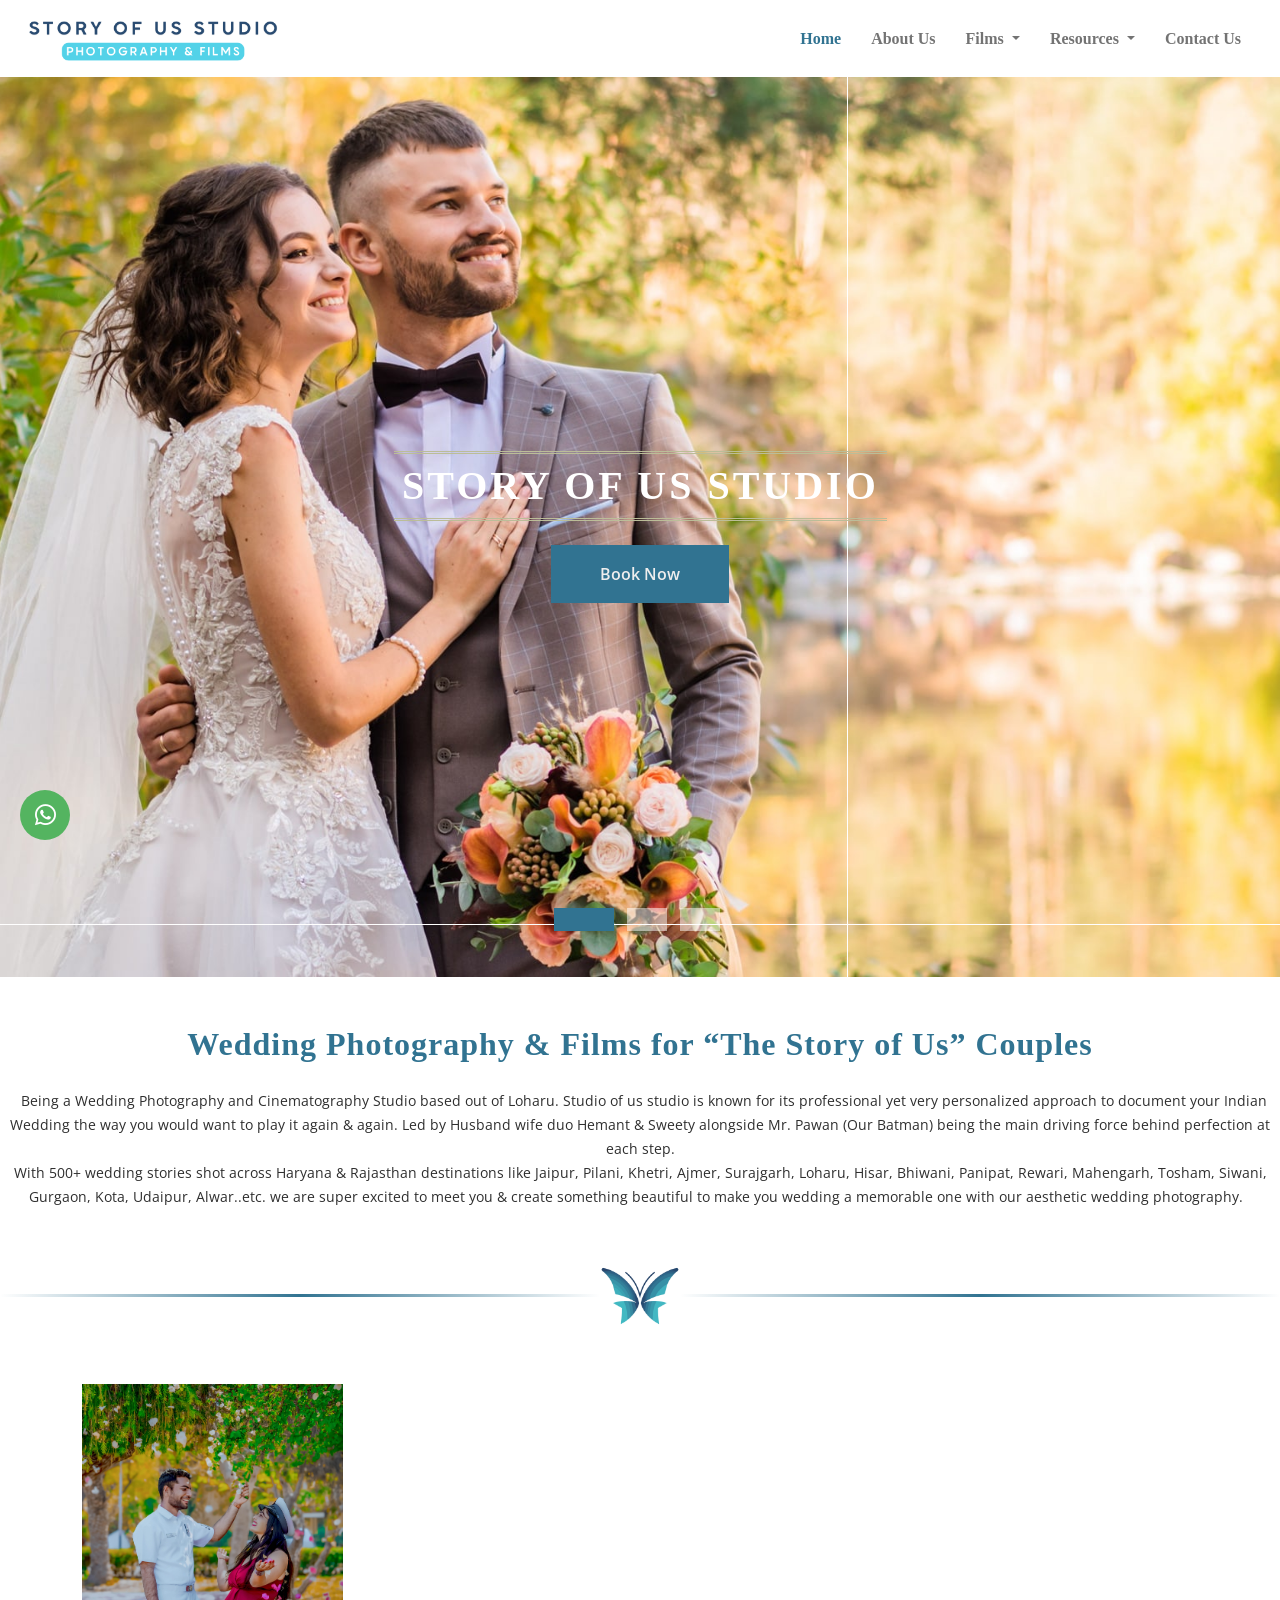
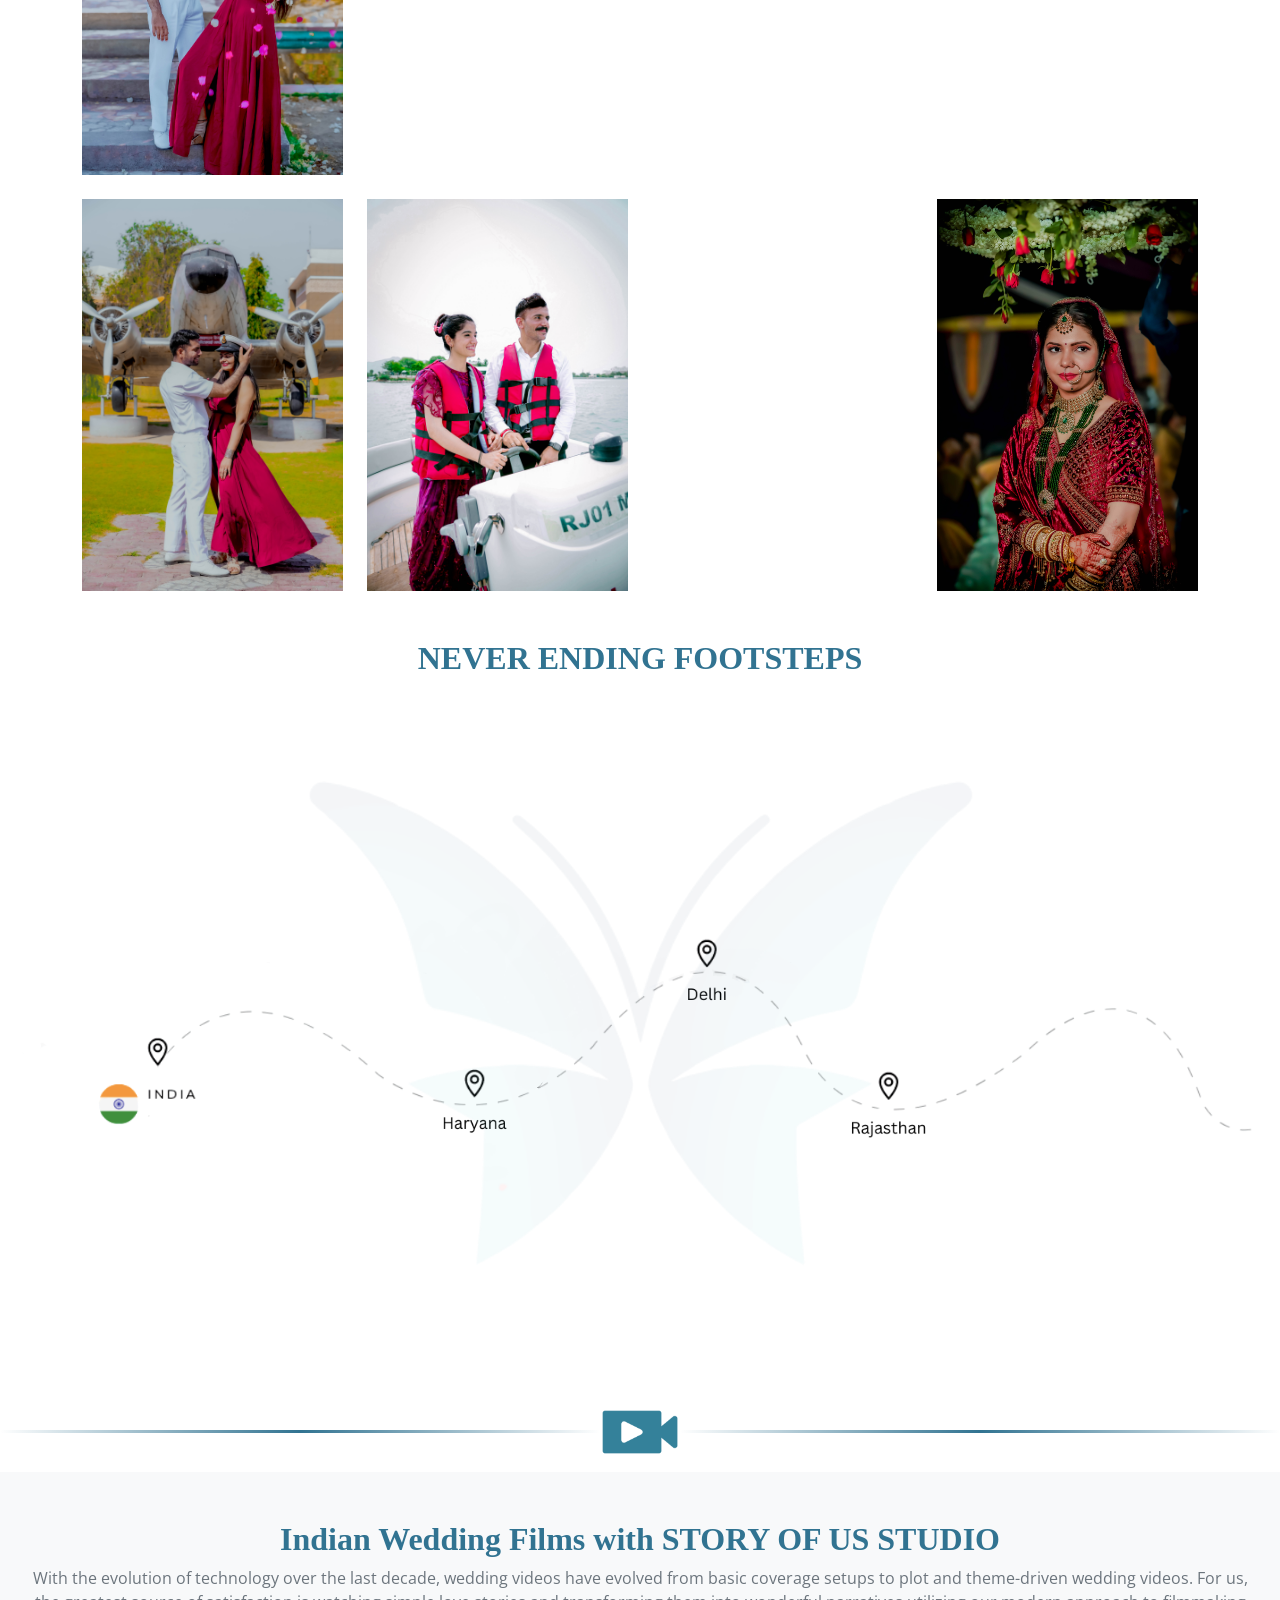
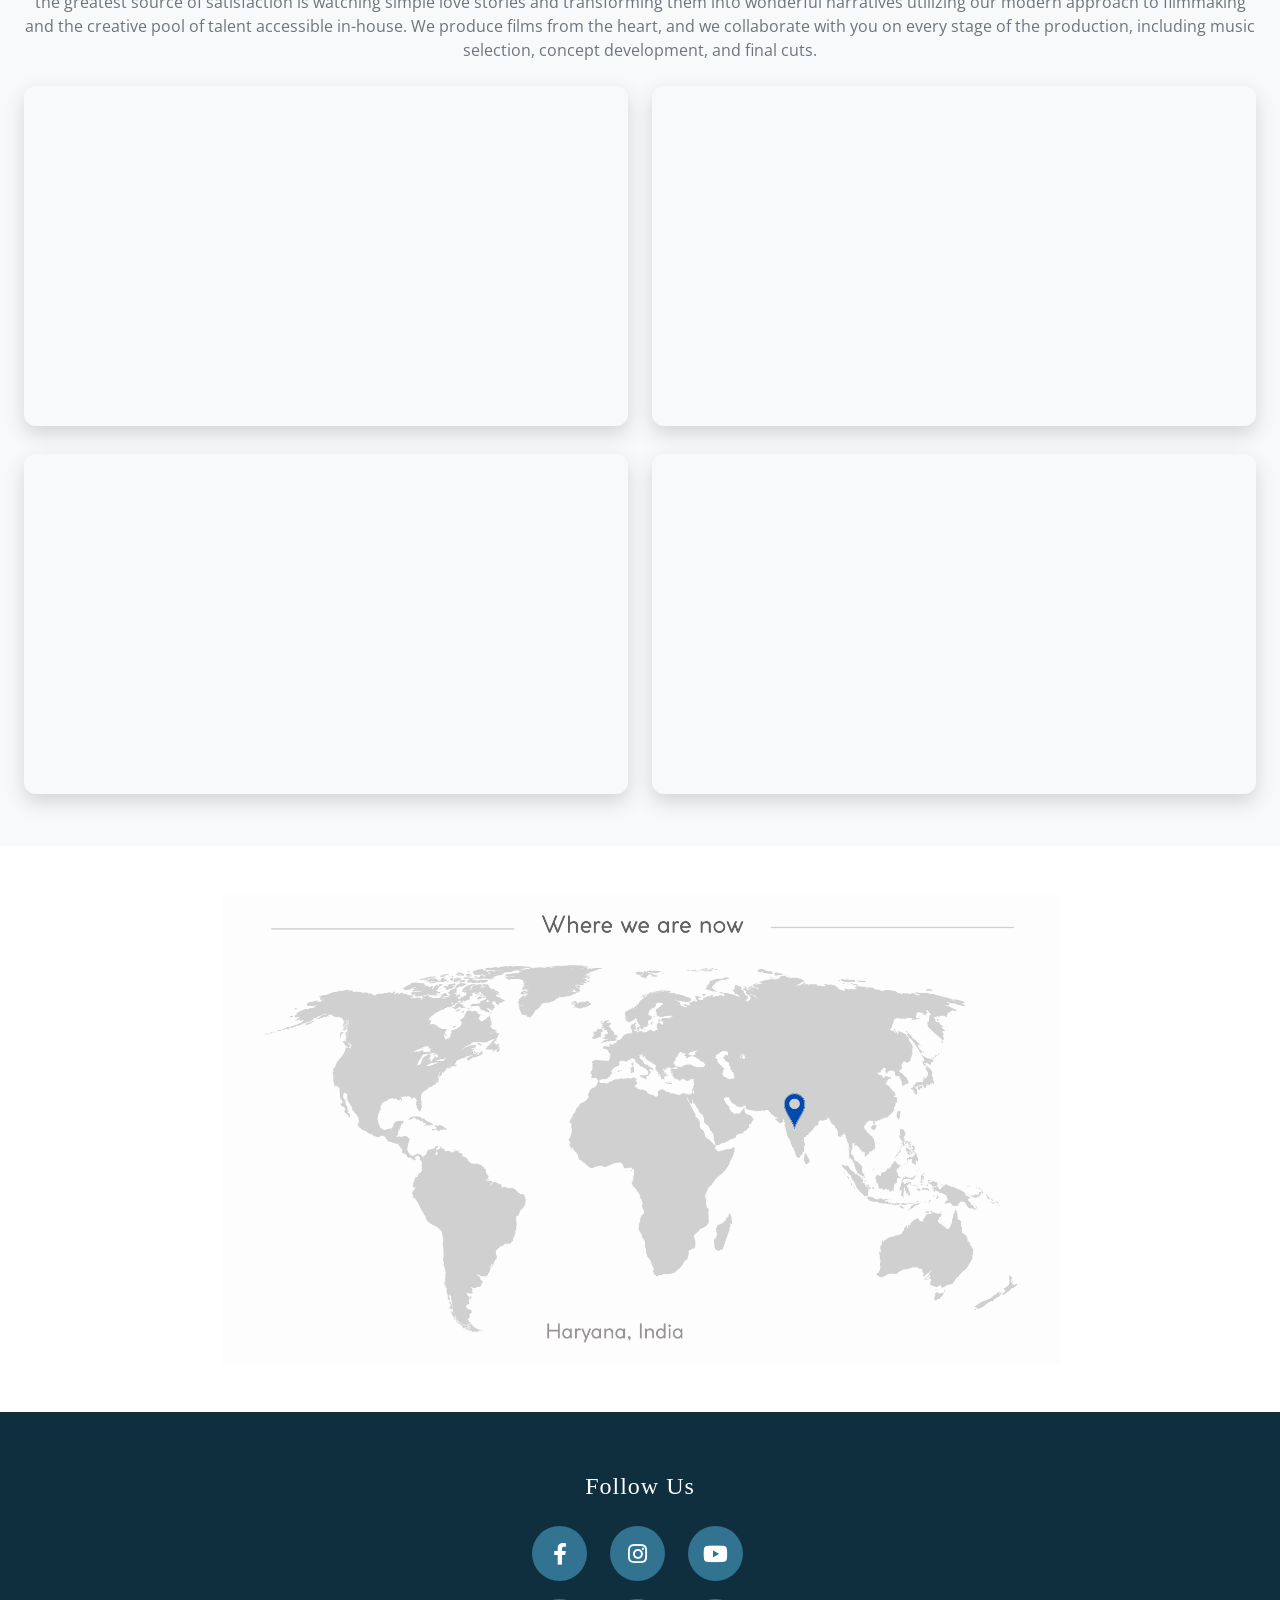
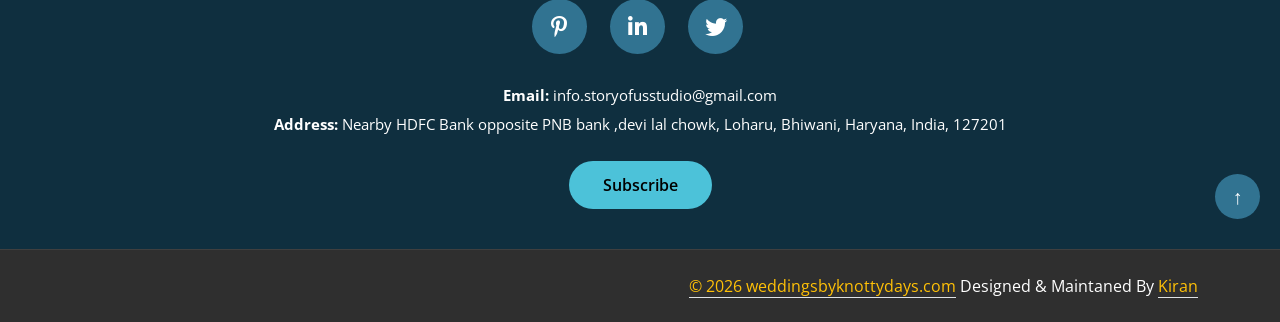
==== index.html @ fe20dcec "commit5" ====
<!DOCTYPE html>
<html lang="en">

    <head>
        <meta charset="utf-8">
        <title>Story of us studio</title>
        <meta content="width=device-width, initial-scale=1.0" name="viewport">
        <meta content="" name="keywords">
        <meta content="" name="description">

        <!-- Google Web Fonts -->
        <link rel="preconnect" href="https://fonts.googleapis.com">
        <link rel="preconnect" href="https://fonts.gstatic.com" crossorigin>
        <link href="https://fonts.googleapis.com/css2?family=Great+Vibes&family=Open+Sans:wght@400;500;600&family=Petit+Formal+Script&display=swap" rel="stylesheet"> 

        <!-- Icon Font Stylesheet -->
        <link rel="stylesheet" href="https://use.fontawesome.com/releases/v5.15.4/css/all.css"/>
        <link href="https://cdn.jsdelivr.net/npm/bootstrap-icons@1.4.1/font/bootstrap-icons.css" rel="stylesheet">

        <!-- Libraries Stylesheet -->
        <link href="lib/animate/animate.min.css" rel="stylesheet">
        <link href="lib/lightbox/css/lightbox.min.css" rel="stylesheet">


        <!-- Customized Bootstrap Stylesheet -->
        <link href="css/bootstrap.min.css" rel="stylesheet">

        <!-- Template Stylesheet -->
        <link href="css/style.css" rel="stylesheet">
                <link href="css/footstyle.css" rel="stylesheet">

        <style>
            .navbar-logo {
    max-height: 90px;      /* Desktop size */
    width: auto;
}
.about-divider {
    display: flex;
    align-items: center;
    justify-content: center;
    /* margin: 40px 0; */
    width: 100%;
    /* gap: 15px; */
}

/* Center Logo */
.divider-logo {
    width: 80px;
    max-width: 25vw;
    height: auto;
}

/* Common Line Style */
.about-divider .line {
    flex: 1;
    height: 3px;
    background: linear-gradient(
        to right,
        rgba(49, 115, 145, 0) 0%,
        rgba(49, 115, 145, 1) 50%,
        rgba(49, 115, 145, 0) 100%
    );
}

/* Reverse gradient for right side */
.about-divider .right {
    background: linear-gradient(
        to left,
        rgba(49, 115, 145, 0) 0%,
        rgba(49, 115, 145, 1) 50%,
        rgba(49, 115, 145, 0) 100%
    );
}

/* Responsive */
@media (max-width: 768px) {
    .divider-logo {
        width: 60px;
    }
}

/* Tablet */
@media (max-width: 991px) {
    .navbar-logo {
        max-height: 70px;
    }
}

/* Mobile */
@media (max-width: 576px) {
    .navbar-logo {
        max-height: 60px;
    }
}

             .package-card {
    border-radius: 15px;
    box-shadow: 0 8px 20px rgba(48, 47, 47, 0.08);
  }
  .package-title {
    font-weight: 700;
    letter-spacing: 1px;
  }
  .price {
    font-size: 26px;
    font-weight: 700;
    color: #317391;
  }
  .darkt{
    color: rgb(70, 69, 69);
  }
.youtube-section {
    background: #f8f9fa;
}

.video-box {
    border-radius: 12px;
    overflow: hidden;
    box-shadow: 0 8px 20px rgba(0,0,0,0.15);
}

            #fixedWhatsAppIcon {
  display: block;
  position: fixed;
  left: 20px;
  bottom: 60px;
  width: 50px;
  height: 50px;
  background-color: #54b460;
  text-align: center;
  line-height: 50px;
  color: #fff;
  border-radius: 50%;
  font-size: 24px;
  z-index: 9999;
}
#fixedWhatsAppIcon:hover {
  background-color: #339933;
}
        </style>
    </head>

    
    
  <!-- Navbar start -->
       <div class="container-fluid sticky-top px-0">
    <nav class="navbar navbar-light navbar-expand-xl px-4" id="navBar">

        <!-- LOGO : LEFT -->
        <a href="index.html" class="navbar-brand">
            <img src="img/logo4.png" alt="Logo" class="img-fluid" style="max-width:260px;">
        </a>

        <!-- TOGGLER -->
        <button class="navbar-toggler py-2 px-3" type="button" data-bs-toggle="collapse"
            data-bs-target="#navbarCollapse">
            <span class="fa fa-bars"></span>
        </button>

        <!-- MENU : RIGHT -->
        <div class="collapse navbar-collapse justify-content-end" id="navbarCollapse">
    <div class="navbar-nav">

        <a href="/index.html" class="nav-item nav-link active">Home</a>
        <a href="/aboutus.html" class="nav-item nav-link" target="_blank">About Us</a>

        <!-- Films Dropdown -->
        <div class="nav-item dropdown">
            <a href="" class="nav-link dropdown-toggle" data-bs-toggle="dropdown">
                Films
            </a>
            <div class="dropdown-menu m-0">
                <a href="/prewed.html" class="dropdown-item">Pre Wedding</a>
                <a href="/wed.html" class="dropdown-item">Wedding</a>
            </div>
        </div>

        <!-- Resources Dropdown -->
        <div class="nav-item dropdown">
            <a href="#" class="nav-link dropdown-toggle" data-bs-toggle="dropdown">
                Resources
            </a>
            <div class="dropdown-menu m-0">
                <a href="/wedfaq.html" class="dropdown-item">FAQ</a>
                <a href="/wedpackage.html" class="dropdown-item">Packages</a>
            </div>
        </div>

        <a href="/wedcontact.html" class="nav-item nav-link">Contact Us</a>

    </div>
</div>


    </nav>
</div>
        <!-- Navbar End -->

        <!-- Carousel Start -->
        <div class="container-fluid carousel-header px-0">
            <div id="carouselId" class="carousel slide" data-bs-ride="carousel">
                <ol class="carousel-indicators">
                    <li data-bs-target="#carouselId" data-bs-slide-to="0" class="active"></li>
                    <li data-bs-target="#carouselId" data-bs-slide-to="1"></li>
                    <li data-bs-target="#carouselId" data-bs-slide-to="2"></li>
                </ol>
                <div class="carousel-inner" role="listbox">
                    <div class="carousel-item active">
                        <img src="img/carousel-1.jpg" class="img-fluid" alt="Image">
                        <div class="carousel-caption">
                            <div class="p-3 mx-auto animated zoomIn" style="max-width: 900px;">
                                <div class="d-inline-block border-end-0 border-start-0 border-secondary p-2 mb-4" style="border-style: double;">
                                    <h1 class="text-white fw-bold mb-0" style="letter-spacing: 3px;">STORY OF US STUDIO</h1>
                                </div>
                             
                                <div class="d-flex align-items-center justify-content-center">
                                <a class="btn flybtn btn-info-outline-0 py-3 px-5" href="https://api.whatsapp.com/send?phone=919817911104&text=Hello!%20Got%20your%20reference%20from%20Website..." target="_blank">Book Now</a>
                                </div>
                            </div>
                        </div>
                    </div>
                    <div class="carousel-item">
                        <img src="img/carousel-2.jpg" class="img-fluid" alt="Image">
                         <div class="carousel-caption">
                            <div class="p-3 mx-auto animated zoomIn" style="max-width: 900px;">
                                <div class="d-inline-block border-end-0 border-start-0 border-secondary p-2 mb-4" style="border-style: double;">
                                    <h1 class="text-dark fw-bold mb-0" style="letter-spacing: 3px;">STORY OF US STUDIO</h1>
                                </div>
                             
                                <div class="d-flex align-items-center justify-content-center">
                                <a class="btn flybtn btn-info-outline-0 py-3 px-5" href="https://api.whatsapp.com/send?phone=919817911104&text=Hello!%20Got%20your%20reference%20from%20Website..." target="_blank">Book Now</a>
                                </div>
                            </div>
                        </div>
                    </div>
                    <div class="carousel-item">
                        <img src="img/carousel-3.png" class="img-fluid bg-secondary" alt="Image">
                         <div class="carousel-caption">
                            <div class="p-3 mx-auto animated zoomIn" style="max-width: 900px;">
                                <div class="d-inline-block border-end-0 border-start-0 border-secondary p-2 mb-4" style="border-style: double;">
                                    <h1 class="text-white fw-bold mb-0" style="letter-spacing: 3px;">STORY OF US STUDIO</h1>
                                </div>
                             
                                <div class="d-flex align-items-center justify-content-center">
                                <a class="btn flybtn btn-info-outline-0 py-3 px-5" href="https://api.whatsapp.com/send?phone=919817911104&text=Hello!%20Got%20your%20reference%20from%20Website..." target="_blank">Book Now</a>
                                </div>
                            </div>
                        </div>
                    </div>
                </div>
                <button class="carousel-control-prev flybtn" type="button" data-bs-target="#carouselId" data-bs-slide="prev">
                    <span class="carousel-control-prev-icon" aria-hidden="true"></span>
                    <span class="visually-hidden flybtn">Previous</span>
                </button>
                <button class="carousel-control-next flybtn" type="button" data-bs-target="#carouselId" data-bs-slide="next">
                    <span class="carousel-control-next-icon" aria-hidden="true"></span>
                    <span class="visually-hidden flybtn">Next</span>
                </button>
            </div>
        </div>
        <!-- Carousel End -->

        <!-- Hello! Start -->
        <!-- <div class="container-fluid position-relative py-5" id="weddingAbout">
            <div class="position-absolute" style="top: -35px; right: 0;">
                <img src="img/tamp-bg-1.png" class="img-fluid" alt="">
            </div>
            <div class="position-absolute" style="top: -10px; left: 0; transform: rotate(150deg);">
                <img src="img/tamp-bg-1.png" class="img-fluid" alt="">
            </div>
            <div class="container position-relative py-5">
                <div class="mx-auto text-center mb-5 wow fadeInUp" data-wow-delay="0.1s" style="max-width: 800;">
                    <h1 class="text-primary display-1">Hello!</h1>
                    <h4 class="text-dark mb-0">We invite you to celebrate our wedding</h4>
                </div>
                <div class="row">
                    <div class="col-lg-12">
                        <div class="row g-4 align-items-center">
                            <div class="col-lg-5 wow fadeInUp" data-wow-delay="0.3s">
                                <div class="d-flex">
                                    <div class="text-end my-auto pe-4">
                                        <h3 class="text-primary mb-3">Evelyn</h3>
                                        <p class="text-dark mb-0" style="line-height: 30px;">Lorem Ipsum is simply dummy text of the printing and typesetting industry. Lorem Ipsum has been the industry's standard dummy
                                        </p>
                                    </div>
                                    <img src="img/bride.jpg" class="img-fluid img-border" alt="">
                                </div>
                            </div>
                            <div class="col-lg-2 wow fadeIn" data-wow-delay="0.5s">
                                <div class="d-flex align-items-center justify-content-center">
                                    <i class="fa fa-heart fa-5x text-primary"></i>
                               </div>
                            </div>
                            <div class="col-lg-5 wow fadeInUp" data-wow-delay="0.3s">
                                <div class="d-flex">
                                    <img src="img/Groom.jpg" class="img-fluid img-border" alt="">
                                    <div class="my-auto ps-4">
                                        <h3 class="text-primary mb-3">Anthony</h3>
                                        <p class="text-dark mb-0" style="line-height: 30px;">Lorem Ipsum is simply dummy text of the printing and typesetting industry. Lorem Ipsum has been the industry's standard dummy
                                        </p>
                                    </div>
                                </div>
                            </div>
                        </div>
                    </div>
                </div>
            </div>
        </div> -->
        <!-- Hello! End -->

        <!-- about us start -->
          <div class="mx-auto text-center mb-5 wow fadeInUp pt-5" data-wow-delay="0.1s" style="max-width: 800;" id="weddingAbout">
                    <h2 class="text-center mb-4 package-title fly">Wedding Photography & Films for “The Story of Us” Couples</h2>
                    <small class="text-dark mb-0 p-5 px-2">
                        Being a Wedding Photography and Cinematography Studio based out of Loharu. Studio of us studio is known for its professional yet very personalized approach to document your Indian Wedding the way you would want to play it again & again. Led by Husband wife duo 
                        Hemant & Sweety alongside Mr. Pawan (Our Batman) being the main driving force behind perfection at each step. <br>
                        With 500+ wedding stories shot across Haryana & Rajasthan destinations like Jaipur, Pilani, Khetri, Ajmer, Surajgarh, Loharu, Hisar, Bhiwani, Panipat, Rewari, Mahengarh, Tosham, Siwani, Gurgaon, Kota, Udaipur, Alwar..etc. we are super excited to meet you & create something beautiful to make you wedding a memorable one with our aesthetic wedding photography.
                    </small>
                </div>
                
                <!-- about us start end -->

                <!-- Divider Butterfly Section -->
<div class="about-divider">
    <span class="line left"></span>

    <img src="img/fly.png" alt="Story of Us Divider Logo" class="divider-logo">

    <span class="line right"></span>
</div>
                <!-- End Divider Butterfly Section -->


        <!-- Story Start -->
        <!-- <div class="container-fluid story position-relative py-5" id="weddingStory">
            <div class="position-absolute" style="top: -35px; right: 0;">
                <img src="img/tamp-bg-1.png" class="img-fluid" alt="">
            </div>
            <div class="position-absolute" style="top: -15px; left: 0; transform: rotate(150deg);">
                <img src="img/tamp-bg-1.png" class="img-fluid" alt="">
            </div>
            <div class="container position-relative py-5">
                <div class="text-center mb-5 wow fadeInUp" data-wow-delay="0.1s">
                    <h5 class="text-uppercase text-primary fw-bold mb-4">Story</h5>
                    <h1 class="display-4">Our Love Story</h1>
                </div>
                <div class="story-timeline">
                    <div class="row wow fadeInUp" data-wow-delay="0.2s">
                        <div class="col-md-6 text-end border-0 border-top border-end border-secondary p-4">
                            <div class="d-inline-flex align-items-center h-100">
                                <img src="img/story-1.jpg" class="img-fluid w-100 img-border" alt="">
                            </div>
                        </div>
                        <div class="col-md-6 border-start border-top border-secondary p-4 pe-0">
                            <div class="h-100 d-flex flex-column justify-content-center bg-secondary p-4">
                                <h4 class="mb-2 text-dark">First Meet</h4>
                                <p class="text-uppercase text-primary mb-2" style="letter-spacing: 3px;">01 Jan 2050</p>
                                <p class="m-0 fs-5">Lorem elitr magna stet rebum dolores sed. Est stet labore est lorem lorem at amet sea, eos tempor rebum, labore amet ipsum sea lorem, stet rebum eirmod amet. Kasd clita kasd stet amet est dolor elitr.</p>
                            </div>
                        </div>
                    </div>
                    <div class="row flex-column-reverse flex-md-row wow fadeInUp" data-wow-delay="0.3s">
                        <div class="col-md-6 text-end border-end border-top border-secondary p-4 ps-0">
                            <div class="h-100 d-flex flex-column justify-content-center bg-secondary p-4">
                                <h4 class="text-dark mb-2">First Date</h4>
                                <p class="text-uppercase text-primary mb-2" style="letter-spacing: 3px;">01 Jan 2050</p>
                                <p class="m-0 fs-5">Lorem elitr magna stet rebum dolores sed. Est stet labore est lorem lorem at amet sea, eos tempor rebum, labore amet ipsum sea lorem, stet rebum eirmod amet. Kasd clita kasd stet amet est dolor elitr.</p>
                            </div>
                        </div>
                        <div class="col-md-6 border-start border-top border-secondary p-4">
                            <div class="d-inline-flex align-items-center h-100">
                                <img src="img/story-2.jpg" class="img-fluid w-100 img-border" alt="">
                            </div>
                        </div>
                    </div>
                    <div class="row wow fadeInUp" data-wow-delay="0.4s">
                        <div class="col-md-6 text-end border-end border-top border-secondary p-4 ps-0">
                            <div class="d-inline-flex align-items-center h-100">
                                <img src="img/story-3.jpg" class="img-fluid w-100 img-border" alt="">
                            </div>
                        </div>
                        <div class="col-md-6 border-start border-top border-secondary p-4 pe-0">
                            <div class="h-100 d-flex flex-column justify-content-center bg-secondary p-4">
                                <h4 class="text-dark mb-2">Proposal</h4>
                                <p class="text-uppercase text-primary mb-2" style="letter-spacing: 3px;">01 Jan 2050</p>
                                <p class="m-0 fs-5">Lorem elitr magna stet rebum dolores sed. Est stet labore est lorem lorem at amet sea, eos tempor rebum, labore amet ipsum sea lorem, stet rebum eirmod amet. Kasd clita kasd stet amet est dolor elitr.</p>
                            </div>
                        </div>
                    </div>
                    <div class="row flex-column-reverse flex-md-row wow fadeInUp" data-wow-delay="0.5s">
                        <div class="col-md-6 text-end border border-start-0 border-secondary p-4 ps-0">
                            <div class="h-100 d-flex flex-column justify-content-center bg-secondary p-4">
                                <h4 class="text-dark mb-2">Enagagement</h4>
                                <p class="text-uppercase text-primary mb-2" style="letter-spacing: 3px;">01 Jan 2050</p>
                                <p class="m-0 fs-5">Lorem elitr magna stet rebum dolores sed. Est stet labore est lorem lorem at amet sea, eos tempor rebum, labore amet ipsum sea lorem, stet rebum eirmod amet. Kasd clita kasd stet amet est dolor elitr.</p>
                            </div>
                        </div>
                        <div class="col-md-6 border border-end-0 border-secondary p-4">
                            <div class="d-inline-flex align-items-center h-100">
                                <img src="img/story-4.jpg" class="img-fluid w-100 img-border" alt="">
                            </div>
                        </div>
                    </div>
                </div>
            </div>
        </div> -->
        <!-- Story End -->


        <!--- Wedding Date -->
        <!-- <div class="container-fluid wedding-date-bg position-relative py-5">
            <div class="position-absolute" style="top: -100px; right: 0;">
                <img src="img/tamp-bg-1.png" class="img-fluid" alt="">
            </div>
            <div class="position-absolute" style="top: -80px; left: 0; transform: rotate(150deg);">
                <img src="img/tamp-bg-1.png" class="img-fluid" alt="">
            </div>
            <div class="container py-5 wow zoomIn" data-wow-delay="0.1s">
                <div class="wedding-date text-center bg-light p-5" style="border-style: double !important; border: 15px solid rgba(253, 93, 93, 0.5);">
                    <div class="wedding-date-content">
                        <div class="d-inline-block border-end-0 border-start-0 border-secondary p-2 mb-4" style="border-style: double;">
                            <h4 class="text-dark text-uppercase fw-bold mb-0" style="letter-spacing: 3px;">June 28, 2024</h4>
                        </div>
                        <h1 class="display-4">We Are Getting Married</h1>
                        <p class="text-dark fs-5">Niloy Hotel New York , 123 West 23th Street, NY</p>
                        <div class="d-flex align-items-center justify-content-center mb-5">
                            <div class="text-dark fs-2 me-4">
                                <div>00</div>
                                <span>Days</span>
                            </div>
                            <div class="text-dark fs-2 me-4">
                                <div>00</div>
                                <span>Hours</span>
                            </div>
                            <div class="text-dark fs-2 me-4">
                                <div>00</div>
                                <span>Mins</span>
                            </div>
                            <div class="text-dark fs-2 me-0">
                                <div>00</div>
                                <span>Secs</span>
                            </div>
                        </div>
                        <a class="btn btn-primary btn-primary-outline-0 py-3 px-5" href="#">Book Your Attendance</a>
                    </div>
                    <div class="position-absolute" style="top: 15%; right: -30px; transform: rotate(320deg); opacity: 0.5; z-index: 1;">
                        <img src="img/attendance-bg.png" class="img-fluid" alt="">
                    </div>
                    <div class="position-absolute" style="top: 15%; left: -10px; transform: rotate(-320deg); opacity: 0.5; z-index: 1;">
                        <img src="img/attendance-bg.png" class="img-fluid" alt="">
                    </div>
                </div>
            </div>
        </div> -->
        <!-- Wedding Date -->


        <!-- Gallery Start -->
        <div class="container-fluid gallery position-relative py-5" id="wgallery">
            <!-- <div class="position-absolute" style="top: -95px; right: 0;">
                <img src="img/tamp-bg-1.png" class="img-fluid" alt="">
            </div> -->
            <!-- <div class="position-absolute" style="top: -80px; left: 0; transform: rotate(150deg);">
                <img src="img/tamp-bg-1.png" class="img-fluid" alt="">
            </div> -->
            
            <div class="container position-relative">
              
                <div class="row g-4">
                    <div class="col-md-6 col-lg-4 col-xl-3 wow fadeInUp" data-wow-delay="0.2s">
                        <div class="gallery-item">
                            <div class="gallery-img">
                                <img class="img-fluid w-100" src="img/g1.jpg" alt="">
                                <div class="hover-style"></div>
                                <div class="search-icon">
                                    <a href="img/gallery-1.jpg" data-lightbox="Gallery-1" class="my-auto"><i class="fas fa-plus flybtn btn-primary-outline-0 p-3"></i></a>
                                </div>
                            </div>
                            <!-- <div class="gallery-overlay bg-light border-secondary border-top-0 p-4" style="border-style: double;">
                                <h5>Wedding in the Jaipur</h5>
                                <p class="text-dark mb-0">Jan 28, 2024</p>
                            </div> -->
                        </div>
                    </div>
                    <div class="col-md-6 col-lg-4 col-xl-3 wow fadeInUp" data-wow-delay="0.4s">
                        <div class="gallery-item">
                            <div class="gallery-img">
                                <img class="img-fluid w-100" src="img/g2.jpg" alt="">
                                <div class="hover-style"></div>
                                <div class="search-icon">
                                    <a href="img/gallery-2.jpg" data-lightbox="Gallery-2" class="my-auto"><i class="fas fa-plus flybtn btn-primary-outline-0 p-3"></i></a>
                                </div>
                            </div>
                           
                        </div>
                    </div>
                    <div class="col-md-6 col-lg-4 col-xl-3 wow fadeInUp" data-wow-delay="0.6s">
                        <div class="gallery-item">
                            <div class="gallery-img">
                                <img class="img-fluid w-100" src="img/g11.jpg" alt="">
                                <div class="hover-style"></div>
                                <div class="search-icon">
                                    <a href="img/gallery-3.jpg" data-lightbox="Gallery-3" class="my-auto"><i class="fas fa-plus flybtn btn-primary-outline-0 p-3"></i></a>
                                </div>
                            </div>
                         
                        </div>
                    </div>
                    <div class="col-md-6 col-lg-4 col-xl-3 wow fadeInUp" data-wow-delay="0.8s">
                        <div class="gallery-item">
                            <div class="gallery-img">
                                <img class="img-fluid w-100" src="img/g4.jpg" alt="">
                                <div class="hover-style"></div>
                                <div class="search-icon">
                                    <a href="img/gallery-4.jpg" data-lightbox="Gallery-4" class="my-auto"><i class="fas fa-plus flybtn btn-primary-outline-0 p-3"></i></a>
                                </div>
                            </div>
                          
                        </div>
                    </div>
                    <div class="col-md-6 col-lg-4 col-xl-3 wow fadeInUp" data-wow-delay="0.2s">
                        <div class="gallery-item">
                            <div class="gallery-img">
                                <img class="img-fluid w-100" src="img/g5.jpg" alt="">
                                <div class="hover-style"></div>
                                <div class="search-icon">
                                    <a href="img/gallery-5.jpg" data-lightbox="Gallery-5" class="my-auto"><i class="fas fa-plus flybtn btn-primary-outline-0 p-3"></i></a>
                                </div>
                            </div>
                           
                        </div>
                    </div>
                    <div class="col-md-6 col-lg-4 col-xl-3 wow fadeInUp" data-wow-delay="0.4s">
                        <div class="gallery-item">
                            <div class="gallery-img">
                                <img class="img-fluid w-100" src="img/g6.jpg" alt="">
                                <div class="hover-style"></div>
                                <div class="search-icon">
                                    <a href="img/gallery-6.jpg" data-lightbox="Gallery-6" class="my-auto"><i class="fas fa-plus flybtn btn-primary-outline-0 p-3"></i></a>
                                </div>
                            </div>
                         
                        </div>
                    </div>
                    <div class="col-md-6 col-lg-4 col-xl-3 wow fadeInUp" data-wow-delay="0.6s">
                        <div class="gallery-item">
                            <div class="gallery-img">
                                <img class="img-fluid w-100" src="img/g9.jpg" alt="">
                                <div class="hover-style"></div>
                                <div class="search-icon">
                                    <a href="img/gallery-7.jpg" data-lightbox="Gallery-7" class="my-auto"><i class="fas fa-plus flybtn btn-primary-outline-0 p-3"></i></a>
                                </div>
                            </div>
                           
                        </div>
                    </div>
                    <div class="col-md-6 col-lg-4 col-xl-3 wow fadeInUp" data-wow-delay="0.8s">
                        <div class="gallery-item">
                            <div class="gallery-img">
                                <img class="img-fluid w-100" src="img/g8.jpg" alt="">
                                <div class="hover-style"></div>
                                <div class="search-icon">
                                    <a href="img/gallery-8.jpg" data-lightbox="Gallery-8" class="my-auto"><i class="fas fa-plus flybtn btn-primary-outline-0 p-3"></i></a>
                                </div>
                            </div>
                          
                        </div>
                    </div>
                    <!-- <div class="col-12 text-center wow fadeIn" data-wow-delay="0.2s">
                        <a class="btn flybtn btn-primary-outline-0 py-3 px-5 me-2" href="#">View All <i class="fas fa-arrow-right"></i></a>
                    </div> -->
                </div>
            </div>
        </div>
        <!-- Gallery end -->


        <!-- wedding footstep start -->
             <section class="" id="wfilm">
    <div class="container-fluid">
        <div class="text-center">
            <h2 class="fw-bold fly">NEVER ENDING FOOTSTEPS</h2>
            <!-- <p class="text-muted">Watch our wedding & pre-wedding stories</p> -->
  <div class="row justify-content-center">
                    <div class="col-12 text-center justify-content-center">
                        <img src="img/storyofuslocaton.png" class="img-fluid center w-100" alt="Location Map" style="max-width: 100%; height: auto;">
                    </div>
                </div>
        </div>
        </div>
        </section>
        <!-- End wedding footstep start -->

         <!-- Divider video Section -->
<div class="about-divider">
    <span class="line left"></span>

    <img src="img/vido.png" alt="Story of Us Divider Logo" class="divider-logo">

    <span class="line right"></span>
</div>
                <!-- End Divider video Section -->

<!-- wedding youtube start -->
 <section class="youtube-section py-5" id="wfilm">
    <div class="container-fluid px-4">
        <div class="text-center mb-4">
            <h2 class="fw-bold fly">Indian Wedding Films with STORY OF US STUDIO</h2>
            <p class="text-muted">With the evolution of technology over the last decade, wedding videos have evolved from basic coverage setups to plot and theme-driven wedding videos. For us, the greatest source of satisfaction is watching simple love stories and transforming them into wonderful narratives utilizing our modern approach to filmmaking and the creative pool of talent accessible in-house. We produce films from the heart, and we collaborate with you on every stage of the production, including music selection, concept development, and final cuts.</p>
        </div>

        <div class="row g-4">

            <!-- Video 1 -->
            <div class="col-12 col-md-6 col-xl-6">
                <div class="ratio ratio-16x9 video-box">
                    <iframe src="https://www.youtube.com/embed/ljEpvh2XIww?si=dCxHy3NjEpReHmj9"
                        title="YouTube video"
                        allowfullscreen></iframe>
                </div>
            </div>

            <!-- Video 2 -->
            <div class="col-12 col-md-6 col-xl-6">
                <div class="ratio ratio-16x9 video-box">
                    <iframe src="https://www.youtube.com/embed/5ffG8B81_fo?si=l1f2zhIj6MnLXvkg"
                        title="YouTube video"
                        allowfullscreen></iframe>
                </div>
            </div>
</div>
<div class="row g-4 my-1">
            <!-- Video 3 -->
            <div class="col-12 col-md-6 col-xl-6">
                <div class="ratio ratio-16x9 video-box">
                    <iframe src="https://www.youtube.com/embed/yJ7-4y41Qu0?si=0M_TTebigXWSHzW2"
                        title="YouTube video"
                        allowfullscreen></iframe>
                </div>
            </div>

            <!-- Video 4 -->
          <div class="col-12 col-md-6 col-xl-6">
    <div class="ratio ratio-16x9 video-box">
        <iframe 
            src="https://www.youtube.com/embed/mu7QT1IkLbk"
            title="YouTube video player"
            frameborder="0"
            allow="accelerometer; autoplay; clipboard-write; encrypted-media; gyroscope; picture-in-picture"
            allowfullscreen>
        </iframe>
    </div>
</div>

        </div>
    </div>
</section>
<!-- wedding youtube end -->

  <!-- Wedding Places start -->
        
        <!-- Wedding places End -->

        <!-- Map Section Start -->
        <div class="container-fluid py-5">
            <div class="container">
                <div class="row justify-content-center">
                    <div class="col-12 text-center justify-content-center">
                        <img src="img/map.png" class="img-fluid center w-75" alt="Location Map" style="max-width: 100%; height: auto;">
                    </div>
                </div>
            </div>
        </div>
        <!-- Map Section End -->

        <!--- Bridesmaids & Groomsmen start -->
        <!-- <div class="container-fluid team position-relative py-5">
            <div class="position-absolute" style="bottom: -80px; right: 0;">
                <img src="img/tamp-bg-1.png" class="img-fluid" alt="">
            </div>
            <div class="position-absolute" style="bottom: -90px; left: 0; transform: rotate(150deg);">
                <img src="img/tamp-bg-1.png" class="img-fluid" alt="">
            </div>
            <div class="position-absolute" style="top: -100px; right: 0;">
                <img src="img/tamp-bg-1.png" class="img-fluid" alt="">
            </div>
            <div class="position-absolute" style="top: -80px; left: 0; transform: rotate(150deg);">
                <img src="img/tamp-bg-1.png" class="img-fluid" alt="">
            </div>
            <div class="container py-5">
                <div class="mb-5 text-center mx-auto wow fadeInUp" data-wow-delay="0.1s" style="max-width: 800px;">
                    <h1 class="display-2 text-dark">Bridesmaids & Groomsmen</h1>
                    <p class="fs-5 text-dark">Lorem Ipsum is simply dummy text of the printing and typesetting Ipsum is simply dummy text of the printing and typesetting Ipsum is simply dummy text of the printing and typesetting</p>
                </div>
                <div class="row g-4">
                    <div class="col-md-6 col-lg-6 col-xl-3 wow fadeInUp" data-wow-delay="0.2s">
                        <div class="team-item">
                            <div class="team-img">
                                <div class="team-img-main">
                                    <img src="img/bridesmaid-1.png" class="img-fluid w-100" alt="">
                                </div>
                                <div class="team-img-bg position-absolute" style="bottom: -30px; left: -100px; transform: rotate(50deg); z-index: 1;">
                                    <img src="img/team-1-bg.png" class="img-fluid" alt="">
                                </div>
                                <div class="team-img-bg position-absolute" style="bottom: -40px; right: -120px; transform: rotate(-30deg); z-index: 1;">
                                    <img src="img/team-1-bg.png" class="img-fluid" alt="">
                                </div>
                            </div>
                            <div class="team-content">
                                <div class="d-flex flex-column p-4">
                                    <h5 class="text-white display-6 mb-1">Amelia Alex</h5>
                                    <h5 class="text-white fs-5 mb-0">Bridesmaid</h5>
                                </div>
                            </div>
                            <div class="team-social d-flex flex-column">
                                <a class="btn btn-light btn-light-outline-0 mb-2" href="#"><i class="fab fa-twitter"></i></a>
                                <a class="btn btn-light btn-light-outline-0 mb-2" href="#"><i class="fab fa-facebook-f"></i></a>
                                <a class="btn btn-light btn-light-outline-0 mb-2" href="#"><i class="fab fa-linkedin-in"></i></a>
                                <a class="btn btn-light btn-light-outline-0" href="#"><i class="fab fa-instagram"></i></a>
                            </div>
                        </div>
                    </div>
                    <div class="col-md-6 col-lg-6 col-xl-3 wow fadeInUp" data-wow-delay="0.4s">
                        <div class="team-item">
                            <div class="team-img">
                                <div class="team-img-main">
                                    <img src="img/bridesmaid-team-2.png" class="img-fluid w-100" alt="">
                                </div>
                                <div class="team-img-bg position-absolute" style="bottom: -30px; left: -100px; transform: rotate(50deg); z-index: 1;">
                                    <img src="img/team-1-bg.png" class="img-fluid" alt="">
                                </div>
                                <div class="team-img-bg position-absolute" style="bottom: -40px; right: -120px; transform: rotate(-30deg); z-index: 1;">
                                    <img src="img/team-1-bg.png" class="img-fluid" alt="">
                                </div>
                            </div>
                            <div class="team-content">
                                <div class="d-flex flex-column p-4">
                                    <h5 class="text-white display-6 mb-1">Amelia Alex</h5>
                                    <h5 class="text-white fs-5 mb-0">Bridesmaid</h5>
                                </div>
                            </div>
                            <div class="team-social d-flex flex-column">
                                <a class="btn btn-light btn-light-outline-0 mb-2" href="#"><i class="fab fa-twitter"></i></a>
                                <a class="btn btn-light btn-light-outline-0 mb-2" href="#"><i class="fab fa-facebook-f"></i></a>
                                <a class="btn btn-light btn-light-outline-0 mb-2" href="#"><i class="fab fa-linkedin-in"></i></a>
                                <a class="btn btn-light btn-light-outline-0" href="#"><i class="fab fa-instagram"></i></a>
                            </div>
                        </div>
                    </div>
                    <div class="col-md-6 col-lg-6 col-xl-3 wow fadeInUp" data-wow-delay="0.6s">
                        <div class="team-item">
                            <div class="team-img">
                                <div class="team-img-main">
                                    <img src="img/bridesmaid-3.png" class="img-fluid w-100" alt="">
                                </div>
                                <div class="team-img-bg position-absolute" style="bottom: -30px; left: -100px; transform: rotate(50deg); z-index: 1;">
                                    <img src="img/team-1-bg.png" class="img-fluid" alt="">
                                </div>
                                <div class="team-img-bg position-absolute" style="bottom: -40px; right: -120px; transform: rotate(-30deg); z-index: 1;">
                                    <img src="img/team-1-bg.png" class="img-fluid" alt="">
                                </div>
                            </div>
                            <div class="team-content">
                                <div class="d-flex flex-column p-4">
                                    <h5 class="text-white display-6 mb-1">Amelia Alex</h5>
                                    <h5 class="text-white fs-5 mb-0">Bridesmaid</h5>
                                </div>
                            </div>
                            <div class="team-social d-flex flex-column">
                                <a class="btn btn-light btn-light-outline-0 mb-2" href="#"><i class="fab fa-twitter"></i></a>
                                <a class="btn btn-light btn-light-outline-0 mb-2" href="#"><i class="fab fa-facebook-f"></i></a>
                                <a class="btn btn-light btn-light-outline-0 mb-2" href="#"><i class="fab fa-linkedin-in"></i></a>
                                <a class="btn btn-light btn-light-outline-0" href="#"><i class="fab fa-instagram"></i></a>
                            </div>
                        </div>
                    </div>
                    <div class="col-md-6 col-lg-6 col-xl-3 wow fadeInUp" data-wow-delay="0.8s">
                        <div class="team-item">
                            <div class="team-img">
                                <div class="team-img-main">
                                    <img src="img/bridesmaid-4.png" class="img-fluid w-100" alt="">
                                </div>
                                <div class="team-img-bg position-absolute" style="bottom: -30px; left: -100px; transform: rotate(50deg); z-index: 1;">
                                    <img src="img/team-1-bg.png" class="img-fluid" alt="">
                                </div>
                                <div class="team-img-bg position-absolute" style="bottom: -40px; right: -120px; transform: rotate(-30deg); z-index: 1;">
                                    <img src="img/team-1-bg.png" class="img-fluid" alt="">
                                </div>
                            </div>
                            <div class="team-content">
                                <div class="d-flex flex-column p-4">
                                    <h5 class="text-white display-6 mb-1">Amelia Alex</h5>
                                    <h5 class="text-white fs-5 mb-0">Bridesmaid</h5>
                                </div>
                            </div>
                            <div class="team-social d-flex flex-column">
                                <a class="btn btn-light btn-light-outline-0 mb-2" href="#"><i class="fab fa-twitter"></i></a>
                                <a class="btn btn-light btn-light-outline-0 mb-2" href="#"><i class="fab fa-facebook-f"></i></a>
                                <a class="btn btn-light btn-light-outline-0 mb-2" href="#"><i class="fab fa-linkedin-in"></i></a>
                                <a class="btn btn-light btn-light-outline-0" href="#"><i class="fab fa-instagram"></i></a>
                            </div>
                        </div>
                    </div>
                    <div class="col-md-6 col-lg-6 col-xl-3 wow fadeInUp" data-wow-delay="0.2s">
                        <div class="team-item">
                            <div class="team-img">
                                <div class="team-img-main">
                                    <img src="img/Groomsmen-1.png" class="img-fluid w-100" alt="">
                                </div>
                                <div class="team-img-bg position-absolute" style="bottom: -30px; left: -100px; transform: rotate(50deg); z-index: 1;">
                                    <img src="img/team-1-bg.png" class="img-fluid" alt="">
                                </div>
                                <div class="team-img-bg position-absolute" style="bottom: -40px; right: -120px; transform: rotate(-30deg); z-index: 1;">
                                    <img src="img/team-1-bg.png" class="img-fluid" alt="">
                                </div>
                            </div>
                            <div class="team-content">
                                <div class="d-flex flex-column p-4">
                                    <h5 class="text-white display-6 mb-1">David John</h5>
                                    <h5 class="text-white fs-5 mb-0">Groomsmen</h5>
                                </div>
                            </div>
                            <div class="team-social d-flex flex-column">
                                <a class="btn btn-light btn-light-outline-0 mb-2" href="#"><i class="fab fa-twitter"></i></a>
                                <a class="btn btn-light btn-light-outline-0 mb-2" href="#"><i class="fab fa-facebook-f"></i></a>
                                <a class="btn btn-light btn-light-outline-0 mb-2" href="#"><i class="fab fa-linkedin-in"></i></a>
                                <a class="btn btn-light btn-light-outline-0" href="#"><i class="fab fa-instagram"></i></a>
                            </div>
                        </div>
                    </div>
                    <div class="col-md-6 col-lg-6 col-xl-3 wow fadeInUp" data-wow-delay="0.4s">
                        <div class="team-item">
                            <div class="team-img">
                                <div class="team-img-main">
                                    <img src="img/Groomsmen-2.png" class="img-fluid w-100" alt="">
                                </div>
                                <div class="team-img-bg position-absolute" style="bottom: -30px; left: -100px; transform: rotate(50deg); z-index: 1;">
                                    <img src="img/team-1-bg.png" class="img-fluid" alt="">
                                </div>
                                <div class="team-img-bg position-absolute" style="bottom: -40px; right: -120px; transform: rotate(-30deg); z-index: 1;">
                                    <img src="img/team-1-bg.png" class="img-fluid" alt="">
                                </div>
                            </div>
                            <div class="team-content">
                                <div class="d-flex flex-column p-4">
                                    <h5 class="text-white display-6 mb-1">David John</h5>
                                    <h5 class="text-white fs-5 mb-0">Groomsmen</h5>
                                </div>
                            </div>
                            <div class="team-social d-flex flex-column">
                                <a class="btn btn-light btn-light-outline-0 mb-2" href="#"><i class="fab fa-twitter"></i></a>
                                <a class="btn btn-light btn-light-outline-0 mb-2" href="#"><i class="fab fa-facebook-f"></i></a>
                                <a class="btn btn-light btn-light-outline-0 mb-2" href="#"><i class="fab fa-linkedin-in"></i></a>
                                <a class="btn btn-light btn-light-outline-0" href="#"><i class="fab fa-instagram"></i></a>
                            </div>
                        </div>
                    </div>
                    <div class="col-md-6 col-lg-6 col-xl-3 wow fadeInUp" data-wow-delay="0.6s">
                        <div class="team-item">
                            <div class="team-img">
                                <div class="team-img-main">
                                    <img src="img/Groomsmen-3.png" class="img-fluid w-100" alt="">
                                </div>
                                <div class="team-img-bg position-absolute" style="bottom: -30px; left: -100px; transform: rotate(50deg); z-index: 1;">
                                    <img src="img/team-1-bg.png" class="img-fluid" alt="">
                                </div>
                                <div class="team-img-bg position-absolute" style="bottom: -40px; right: -120px; transform: rotate(-30deg); z-index: 1;">
                                    <img src="img/team-1-bg.png" class="img-fluid" alt="">
                                </div>
                            </div>
                            <div class="team-content">
                                <div class="d-flex flex-column p-4">
                                    <h5 class="text-white display-6 mb-1">David John</h5>
                                    <h5 class="text-white fs-5 mb-0">Groomsmen</h5>
                                </div>
                            </div>
                            <div class="team-social d-flex flex-column">
                                <a class="btn btn-light btn-light-outline-0 mb-2" href="#"><i class="fab fa-twitter"></i></a>
                                <a class="btn btn-light btn-light-outline-0 mb-2" href="#"><i class="fab fa-facebook-f"></i></a>
                                <a class="btn btn-light btn-light-outline-0 mb-2" href="#"><i class="fab fa-linkedin-in"></i></a>
                                <a class="btn btn-light btn-light-outline-0" href="#"><i class="fab fa-instagram"></i></a>
                            </div>
                        </div>
                    </div>
                    <div class="col-md-6 col-lg-6 col-xl-3 wow fadeInUp" data-wow-delay="0.8s">
                        <div class="team-item">
                            <div class="team-img">
                                <div class="team-img-main">
                                    <img src="img/Groomsmen-4.png" class="img-fluid w-100" alt="">
                                </div>
                                <div class="team-img-bg position-absolute" style="bottom: -30px; left: -100px; transform: rotate(50deg); z-index: 1;">
                                    <img src="img/team-1-bg.png" class="img-fluid" alt="">
                                </div>
                                <div class="team-img-bg position-absolute" style="bottom: -40px; right: -120px; transform: rotate(-30deg); z-index: 1;">
                                    <img src="img/team-1-bg.png" class="img-fluid" alt="">
                                </div>
                            </div>
                            <div class="team-content">
                                <div class="d-flex flex-column p-4">
                                    <h5 class="text-white display-6 mb-1">David John</h5>
                                    <h5 class="text-white fs-5 mb-0">Groomsmen</h5>
                                </div>
                            </div>
                            <div class="team-social d-flex flex-column">
                                <a class="btn btn-light btn-light-outline-0 mb-2" href="#"><i class="fab fa-twitter"></i></a>
                                <a class="btn btn-light btn-light-outline-0 mb-2" href="#"><i class="fab fa-facebook-f"></i></a>
                                <a class="btn btn-light btn-light-outline-0 mb-2" href="#"><i class="fab fa-linkedin-in"></i></a>
                                <a class="btn btn-light btn-light-outline-0" href="#"><i class="fab fa-instagram"></i></a>
                            </div>
                        </div>
                    </div>
                </div>
            </div>
        </div> -->
        <!-- Bridesmaids & Groomsmen End -->

        <!-- RSVP Form Start -->
        <!-- <div class="container-fluid RSVP-form py-5" id="weddingRsvp">
            <div class="container py-5">
                <div class="mb-5 text-center mx-auto wow fadeIn" data-wow-delay="0.1s" style="max-width: 800px;">
                    <h1 class="display-2 text-primary">RSVP Form</h1>
                </div>
                <div class="row justify-content-center">
                    <div class="col-md-10">
                        <div class="p-5 border-secondary position-relative" style="border-style: double;">
                            <div class="fw-bold text-primary bg-white d-flex align-items-center justify-content-center position-absolute border-secondary p-2 wow fadeIn" data-wow-delay="0.1s" style="width: 75%; border-style: double; top: 0; left: 50%; transform: translate(-50%, -50%);">
                                Kindly respond by June 25, 2024 we look forward to celebrating with you!
                            </div>
                            <form>
                                <div class="row gx-4 gy-3">
                                    <div class="col-lg-6 wow fadeIn" data-wow-delay="0.1s">
                                        <div class="form-group">
                                            <label for="Examplename" class="form-label text-dark">First Name</label>
                                            <input type="text" class="form-control py-3 border-0" id="Examplename" placeholder="First Name">
                                          </div>
                                    </div>
                                    <div class="col-lg-6 wow fadeIn" data-wow-delay="0.1s">
                                        <div class="form-group">
                                            <label for="Examplename" class="form-label text-dark">Last Name</label>
                                            <input type="text" class="form-control py-3 border-0" id="Examplename" placeholder="Last Name">
                                          </div>
                                    </div>
                                    <div class="col-lg-6 wow fadeIn" data-wow-delay="0.1s">
                                        <div class="form-group">
                                            <label for="Examplename" class="form-label text-dark">Enter Your Email</label>
                                            <input type="email" class="form-control py-3 border-0" id="Examplename" placeholder="Enter Your Email">
                                          </div>
                                    </div>
                                    <div class="col-lg-6 wow fadeIn" data-wow-delay="0.1s">
                                        <div class="form-group">
                                            <label for="Examplename" class="form-label text-dark">Enter Your Phone</label>
                                            <input type="text" class="form-control py-3 border-0" id="Examplename" placeholder="Enter Your Phone">
                                          </div>
                                    </div>
                                    <div class="col-12 wow fadeIn" data-wow-delay="0.1s">
                                        <div class="form-group">
                                            <label for="exampleselect" class="form-label text-dark">Number Of Guests</label>
                                            <select class="form-control bg-white text-dark py-3 border-0" id="exampleselect" placeholder="Number Of Guests">
                                              <option>Only Me</option>
                                              <option>02 Guests</option>
                                              <option>03 Guests</option>
                                              <option>04 Guests</option>
                                            </select>
                                        </div>
                                    </div>
                                    <div class="col-12 wow fadeIn" data-wow-delay="0.1s">
                                        <div class="form-group">
                                            <label for="exampletextarea" class="form-label text-dark">Message</label>
                                            <textarea name="text" class="form-control border-0" id="exampletextarea" cols="30" rows="5" placeholder="Message"></textarea>
                                        </div>
                                    </div>
                                    <div class="col-12 wow fadeIn" data-wow-delay="0.1s">
                                        <div class="text-center border border-secondary p-4 my-4 position-relative">
                                            <div class="fw-bold text-primary bg-white d-flex align-items-center justify-content-center position-absolute border-secondary p-2" style="width: 50%; border-style: double; top: 0; left: 50%; transform: translate(-50%, -50%);">
                                                Will you be attending?
                                            </div>
                                            <div class="mt-4">
                                                <div class="row g-4">
                                                    <div class="col-lg-6">
                                                        <div class="d-flex justify-content-center">
                                                            <div class="form-check d-flex">
                                                                <input class="form-check-input me-2" type="radio" name="flexRadioDefault" id="flexRadioDefault1">
                                                                <label class="form-check-label text-dark" for="flexRadioDefault1">
                                                                    Accepts With Pleasure!
                                                                </label>
                                                            </div>
                                                        </div>
                                                    </div>
                                                    <div class="col-lg-6">
                                                        <div class="d-flex justify-content-center">
                                                            <div class="form-check d-flex">
                                                                <input class="form-check-input me-2" type="radio" name="flexRadioDefault" id="flexRadioDefault1">
                                                                <label class="form-check-label text-dark" for="flexRadioDefault1">
                                                                    Declines With Regret
                                                                </label>
                                                            </div>
                                                        </div>
                                                    </div>
                                                </div>
                                            </div>
                                        </div>
                                    </div>
                                    <div class="col-12 text-center wow fadeIn" data-wow-delay="0.1s">
                                        <button class="btn btn-primary btn-primary-outline-0 py-3 px-5">Submit Now</button>
                                    </div>
                                </div>
                            </form>
                        </div>
                    </div>
                </div>
                <div class="mt-5">
                <div class="row g-5 justify-content-center text-center">
                    <div class="col-md-4 wow fadeIn" data-wow-delay="0.1s">
                        <div class="p-4 border-secondary" style="border-style: double;">
                            <h4>Call Us Now</h4>
                            <a href="#" class="text-dark">+123 456 7890</a>
                        </div>
                    </div>
                    <div class="col-md-4 wow fadeIn" data-wow-delay="0.3s">
                        <div class="p-4 border-secondary" style="border-style: double;">
                            <h4>When</h4>
                            <p class="mb-0 text-dark">
                                28. June 2024. at 7 o’clock in the evening
                            </p>
                        </div>
                    </div>
                    <div class="col-md-4 wow fadeIn" data-wow-delay="0.5s">
                        <div class="p-4 border-secondary" style="border-style: double;">
                            <h4>Where</h4>
                            <p class="mb-0 text-dark">
                                Niloy Hotel, 123 ranking Street, New York. 
                            </p>
                        </div>
                    </div>
                    <div class="col-12 wow fadeIn" data-wow-delay="0.2s">
                        <div class="border-secondary" style="border-style: double;">
                            <iframe class="w-100" 
                            style="height: 450px; margin-bottom: -6px;" src="https://www.google.com/maps/embed?pb=!1m18!1m12!1m3!1d387191.33750346623!2d-73.97968099999999!3d40.6974881!2m3!1f0!2f0!3f0!3m2!1i1024!2i768!4f13.1!3m3!1m2!1s0x89c24fa5d33f083b%3A0xc80b8f06e177fe62!2sNew%20York%2C%20NY%2C%20USA!5e0!3m2!1sen!2sbd!4v1694259649153!5m2!1sen!2sbd" 
                            loading="lazy" referrerpolicy="no-referrer-when-downgrade"></iframe>
                        </div>
                    </div>
                </div>
            </div>
            </div>
        </div> -->
        <!-- RSVP Form End -->

        <footer class="custom-footer">
    <div class="footer-content">

        <!-- Follow Us -->
        <h4 class="footer-title">Follow Us</h4>

        <div class="social-grid">
            <a href="https://www.facebook.com/profile.php?id=61585258126688" target="_blank"><i class="fab fa-facebook-f"></i></a>
            <a href="https://www.instagram.com/storyofusstudio/" target="_blank"><i class="fab fa-instagram"></i></a>
            <a href="https://www.youtube.com/@storyofusstudio" target="_blank"><i class="fab fa-youtube"></i></a>

            <a href="https://pin.it/71SUXIz7D" target="_blank"><i class="fab fa-pinterest-p"></i></a>
            <a href="https://www.linkedin.com/in/hemant-kumar-8a30503a2/" target="_blank"><i class="fab fa-linkedin-in"></i></a>
            <a href="https://x.com/storyofusstudio" target="_blank"><i class="fab fa-twitter"></i></a>
        </div>

        <!-- Contact Info -->
        <div class="footer-info">
            <p><strong>Email:</strong> info.storyofusstudio@gmail.com</p>
            <p><strong>Address:</strong>  Nearby HDFC Bank opposite PNB bank ,devi lal chowk, Loharu, Bhiwani, Haryana, India, 127201</p>
        </div>

        <!-- Subscribe -->
        <button class="subscribe-btn" href="https://www.youtube.com/@storyofusstudio" target="_blank">Subscribe</button>

    </div>

    <!-- Scroll To Top Button -->
    <button class="scroll-top" onclick="window.scrollTo({top: 0, behavior: 'smooth'});">
        ↑
    </button>
</footer>   

        <a href="https://api.whatsapp.com/send?phone=919817911104&text=Hello!%20Got%20your%20reference%20from%20Website..." id="fixedWhatsAppIcon" class="wow zoomIn" target="_blank"><i class="fab fa-whatsapp"></i></a>

        <!-- Copyright Start -->
        <div class="container-fluid copyright py-4">
            <div class="container">
                <div class="row g-4 align-items-center">
                    <div class="col-md-6 text-center text-md-start mb-md-0">
                        <!-- <span class="text-light"><a href="#"><i class="fas fa-copyright text-light me-2"></i>Your Site Name</a>, All right reserved.</span> -->
                    </div>
                    <div class="col-md-6 text-center text-md-end text-white fly">
                        <!--/*** This template is free as long as you keep the below author’s credit link/attribution link/backlink. ***/-->
                        <!--/*** If you'd like to use the template without the below author’s credit link/attribution link/backlink, ***/-->
                        <!--/*** you can purchase the Credit Removal License from "https://htmlcodex.com/credit-removal". ***/-->
                        <a href="https://storyofusstudio.com/" class="border-bottom text-warning">© 2026 weddingsbyknottydays.com</a> Designed & Maintaned By <a class="border-bottom text-warning" href="https://gorzinfotech.com/">Kiran</a>
                    </div>
                </div>
            </div>
        </div>
        <!-- Copyright End -->

        <!-- Back to Top -->
        <!-- <a href="#" class="btn btn-primary btn-primary-outline-0 btn-md-square back-to-top"><i class="fa fa-arrow-up"></i></a>    -->

    <!-- JavaScript Libraries -->
    <script src="https://ajax.googleapis.com/ajax/libs/jquery/3.6.4/jquery.min.js"></script>
    <script src="https://cdn.jsdelivr.net/npm/bootstrap@5.0.0/dist/js/bootstrap.bundle.min.js"></script>
    <script src="lib/wow/wow.min.js"></script>
    <script src="lib/easing/easing.min.js"></script>
    <script src="lib/waypoints/waypoints.min.js"></script>
    <script src="lib/lightbox/js/lightbox.min.js"></script>
    
    <!-- Template Javascript -->
    <script src="js/main.js"></script>
    </body>

</html>
---- css/style.css ----
/*** Spinner Start ***/
#spinner {
    opacity: 0;
    visibility: hidden;
    transition: opacity .8s ease-out, visibility 0s linear .5s;
    z-index: 99999;
 }

 #spinner.show {
     transition: opacity .8s ease-out, visibility 0s linear .0s;
     visibility: visible;
     opacity: 1;
 }
/*** Spinner End ***/

.back-to-top {
    position: fixed;
    right: 30px;
    bottom: 30px;
    display: flex;
    width: 45px;
    height: 45px;
    align-items: center;
    justify-content: center;
    transition: 0.5s;
    z-index: 99;
}
.fly{
    color: #317391;
}
.flycobox{
    background-color: #a8daf2;
    
}
.cotext{
    color: #87b9f3;
}
.flyco{
    background-color: #e0efff;
}
.flybtn{
    background-color: #317391;
}
btnhover:hover{
    /* background-color: #1b4e6b; */
    color: #ffffff;
}
/*** Button Start ***/
.btn {
    font-weight: 600;
    transition: .5s;
}

.btn-square {
    width: 32px;
    height: 32px;
}

.btn-sm-square {
    width: 34px;
    height: 34px;
}

.btn-md-square {
    width: 44px;
    height: 44px;
}

.btn-lg-square {
    width: 56px;
    height: 56px;
}

.btn-square,
.btn-sm-square,
.btn-md-square,
.btn-lg-square {
    padding: 0;
    display: flex;
    align-items: center;
    justify-content: center;
    font-weight: normal;
}

.btn-primary-outline-0 {
    color: var(--bs-white) !important;
    border: 1px solid var(--bs-primary);
}

.btn-light-outline-0 {
    color: var(--bs-primary) !important;
    border: 1px solid var(--bs-light);
}

.btn-primary-outline-0:hover {
    background: var(--bs-secondary) !important;
    color: var(--bs-white) !important;
    border: 1px solid var(--bs-primary);
}

.btn-light-outline-0:hover {
    background: var(--bs-primary) !important;
    color: var(--bs-white) !important;
    border: 1px solid var(--bs-secondary);
}

.img-border {
    border-color: var(--bs-secondary);
    border-style: double;
    border-radius: 50%;
}

.display-1,
.display-2,
.display-3,
.display-4,
.display-5,
.display-6 {
    /* font-family: 'Great Vibes', cursive; */
    font-weight: 700;
}


/*** Navbar Start ***/
.sticky-top {
    transition: 0.5s;
    background: var(--bs-white);
}


.navbar .navbar-nav .nav-link {
    padding: 10px 15px;
font-family: 'Playfair Display', serif;
    font-weight: 600;
    font-size: 16px;
    transition: .5s;
}

.navbar .navbar-nav .nav-link:hover,
.navbar .navbar-nav .nav-link.active,
.sticky-top.bg-white .navbar .navbar-nav .nav-link:hover,
.sticky-top.bg-white .navbar .navbar-nav .nav-link.active {
    color: #317391;
}

@media (min-width: 1200px) {
    .navbar .navbar-collapse .border-top {
        border-top: none !important;
    }
}
/*** Navbar End ***/

/*** Carousel Start ***/
.carousel-item {
    position: relative;
    min-height: 100vh
    
}

.carousel-item img {
    position: absolute;
    width: 100%;
    height: 100%;
    object-fit: cover;
}

.carousel-item .carousel-caption {
    width: 100%;
    height: 100%;
    position: absolute;
    top: 0;
    left: 0;
    display: flex;
    align-items: center;
    justify-content: end;
    text-align: center;
    /* background: linear-gradient(rgba(0, 0, 0, .4), rgba(0, 0, 0, 0.4)); */
    background-size: cover;
}

.carousel-control-prev,
.carousel-control-next {
    opacity: 0;
}

.carousel-control-prev .carousel-control-prev-icon,
.carousel-control-next .carousel-control-next-icon {
    background: transparent;
}

#carouselId .carousel-indicators {
    padding-bottom: 30px;
}

#carouselId .carousel-indicators li {
    border-top: 10px solid var(--bs-white);
    border-bottom: 10px solid var(--bs-white);
    border-right: 5px solid var(--bs-white);
    border-left: 5px solid var(--bs-white);
    margin-right: 10px;
    transition: 0.5s;
}

#carouselId .carousel-indicators li.active {
    background: var(--bs-primary);
    border-color: var(--bs-primary);
    border-right: 15px solid var(--bs-primary);
    border-left: 15px solid var(--bs-primary);
}
/*** Carousel End ***/


/*** Wedding Story Start ***/
.story .story-timeline,
.story .story-timeline .row {
    position: relative;
}

.story .story-timeline::before,
.story .story-timeline::after {
    position: absolute;
    content: "";
    width: 15px;
    height: 15px;
    background: var(--bs-secondary);
    border-radius: 10px;
    left: 50%;
    top: -7px;
    transform: translateX(-50%);
}

.story .story-timeline::after {
    top: auto;
    bottom: -7px;
}

.story .story-timeline .row::after {
    position: absolute;
    content: "\f004";
    font-family: "Font Awesome 5 Free";
    font-weight: 900;
    font-size: 30px;
    color: var(--bs-secondary);
    top: 50%;
    left: 50%;
    transform: translate(-50%, -50%);
}

@media (max-width: 768px) {
    .story .story-timeline::before,
    .story .story-timeline::after,
    .story .story-timeline .row::after  {
        display: none;
    }
}
/*** Wedding Story End ***/

/*** Wedding Date Start ***/
.wedding-date-bg .wedding-date {
    width: 100%;
    position: relative;
    overflow: hidden;
    background: linear-gradient(rgba(255, 255, 255, 0.5), rgba(255, 255, 255, 0.5)), url(../img/wedding-date-bg.jpg) center;
    object-fit: cover;
    background-repeat: no-repeat;
}

.wedding-date-bg .wedding-date::before {
    content: "";
    position: absolute;
    top: 0;
    left: 0;
    display: flex;
    width: 100%;
    height: 100%;
    z-index: 3;
}

.wedding-date-bg .wedding-date .wedding-date-content {
    position: relative;
    z-index: 9;
}
/*** Wedding Date End ***/


/*** Wedding Timeline Start ***/
@media (max-width: 576px) {
    .wedding-timeline .wedding-content .heart-circle {
        display: none;
    }
}
/*** Wedding Timeline End ***/


/*** Gallery Start ***/
.gallery .gallery-img {
    position: relative;
    overflow: hidden;
}

.gallery .gallery-img .hover-style {
    width: 0;
    height: 0;
    position: absolute;
    top: 50%;
    left: 50%;
    transform: translate(-50%, -50%);
    transition: 1s;
}

.gallery .gallery-img:hover .hover-style {
    width: auto;
    height: auto;
    border: 600px solid rgba(255, 255, 255, 0.3);
    opacity: 1;
}

.gallery .gallery-img img {
    transition: 0.5s;
}

.gallery .gallery-img:hover img {
    transform: scale(1.3);
}

.gallery .gallery-item .gallery-overlay {
    transition: 0.5s;
}

.gallery .gallery-item:hover .gallery-overlay {
    background: transparent !important;
    border: 0 !important;
}

.gallery .gallery-img .search-icon {
    position: absolute;
    top: 50%;
    left: 50%;
    transform: translate(-50%, -50%);
    transition: 0.5s;
    opacity: 0;
    z-index: 2;
    
}

.gallery .gallery-img:hover .search-icon {
    opacity: 1;
}
/*** Gallery End ***/


/*** team Start ***/
.team .team-item {
    position: relative;
    overflow: hidden;
}

.team .team-item .team-content {
    position: absolute;
    width: 100%;
    height: 100%;
    bottom: 0;
    left: 0;
    display: flex;
    align-items: end;
    justify-content: center;
    transition: 0.5s;
    z-index: 4;
}

.team .team-item:hover .team-content {
    background: rgba(0, 0, 0, .5);
}

.team .team-item .team-content {
    text-align: center;
}

.team .team-item .team-social {
    position: absolute;
    top: -180px;
    right: 15px;
    z-index: 5;
    transition: 0.5s;
}

.team .team-item:hover .team-social {
    position: absolute;
    top: 15px;
    right: 15px;
    z-index: 5;
}

.team .team-item .team-img {
    position: relative;
    overflow: hidden;
    border-color: var(--bs-secondary);
    border-style: double;
}

.team .team-item .team-img .team-img-main {
    position: relative;
    z-index: 3;
}

.team .team-item .team-img .team-img-main img,
.team .team-item .team-img .team-img-bg img {
    transition: 0.5s;
}

.team .team-item:hover .team-img .team-img-main img,
.team .team-item:hover .team-img .team-img-bg img {
    transform: scale(1.1);
}
/*** Team End ***/


/*** Contact Us Start ***/
.RSVP-form {
    background: linear-gradient(rgba(255, 255, 255, 0.08), rgba(0, 0, 0, 0.2));
    object-fit: cover;
}
/*** Contact Us End ***/


/*** Footer Start ***/
.footer {
    background: linear-gradient(rgba(0, 0, 0, 0.7), rgba(0, 0, 0, 0.7)), url(../img/footer-bg.jpg) center center;
    background-size: cover;
    background-repeat: no-repeat;
}

.footer .footer-item a.btn-link,
.footer .footer-item p {
    line-height: 35px;
    font-size: 17px;
    color: var(--bs-light);
    transition: 0.5s;
}

.footer .footer-item a.btn-link:hover {
    color: var(--bs-primary);
    letter-spacing: 2px;
}

@media (max-width: 992px) {
    .footer .text-start,
    .footer .text-center,
    .footer .text-end {
        text-align: center !important;
    }
}
/*** Footer End ***/


/*** copyright Start ***/
.copyright {
    border-top: 1px solid rgba(255, 255, 255, 0.08);
    background: var(--bs-dark) !important;
}
/*** copyright end ***/
---- css/footstyle.css ----
.custom-footer {
    position: relative;
    background: #0f2f3f;
    color: #ffffff;
    padding: 60px 20px 40px;
    text-align: center;
}

/* Title */
.footer-title {
    font-size: 24px;
    margin-bottom: 25px;
    letter-spacing: 1px;
    color: white;
}

/* Social Icons Grid */
.social-grid {
    display: grid;
    grid-template-columns: repeat(3, 60px);
    gap: 18px;
    justify-content: center;
    margin-bottom: 30px;
}

.social-grid a {
    width: 55px;
    height: 55px;
    background: #317391;
    color: #fff;
    display: flex;
    align-items: center;
    justify-content: center;
    border-radius: 50%;
    font-size: 22px;
    transition: all 0.3s ease;
}

.social-grid a:hover {
    background: #4cc2d9;
    transform: translateY(-4px);
}

/* Info */
.footer-info p {
    margin: 6px 0;
    font-size: 15px;
}

/* Subscribe Button */
.subscribe-btn {
    margin-top: 20px;
    padding: 12px 34px;
    background: #4cc2d9;
    border: none;
    border-radius: 30px;
    color: #000;
    font-weight: 600;
    cursor: pointer;
    transition: 0.3s;
}

.subscribe-btn:hover {
    background: #ffffff;
}

/* Scroll Top Button */
.scroll-top {
    position: absolute;
    right: 20px;
    bottom: 30px;
    width: 45px;
    height: 45px;
    border-radius: 50%;
    background: #317391;
    color: #fff;
    border: none;
    font-size: 20px;
    cursor: pointer;
    transition: 0.3s;
}

.scroll-top:hover {
    background: #4cc2d9;
}

/* Responsive */
@media (max-width: 576px) {
    .footer-title {
        font-size: 20px;
    }
    .social-grid {
        grid-template-columns: repeat(3, 50px);
    }
}
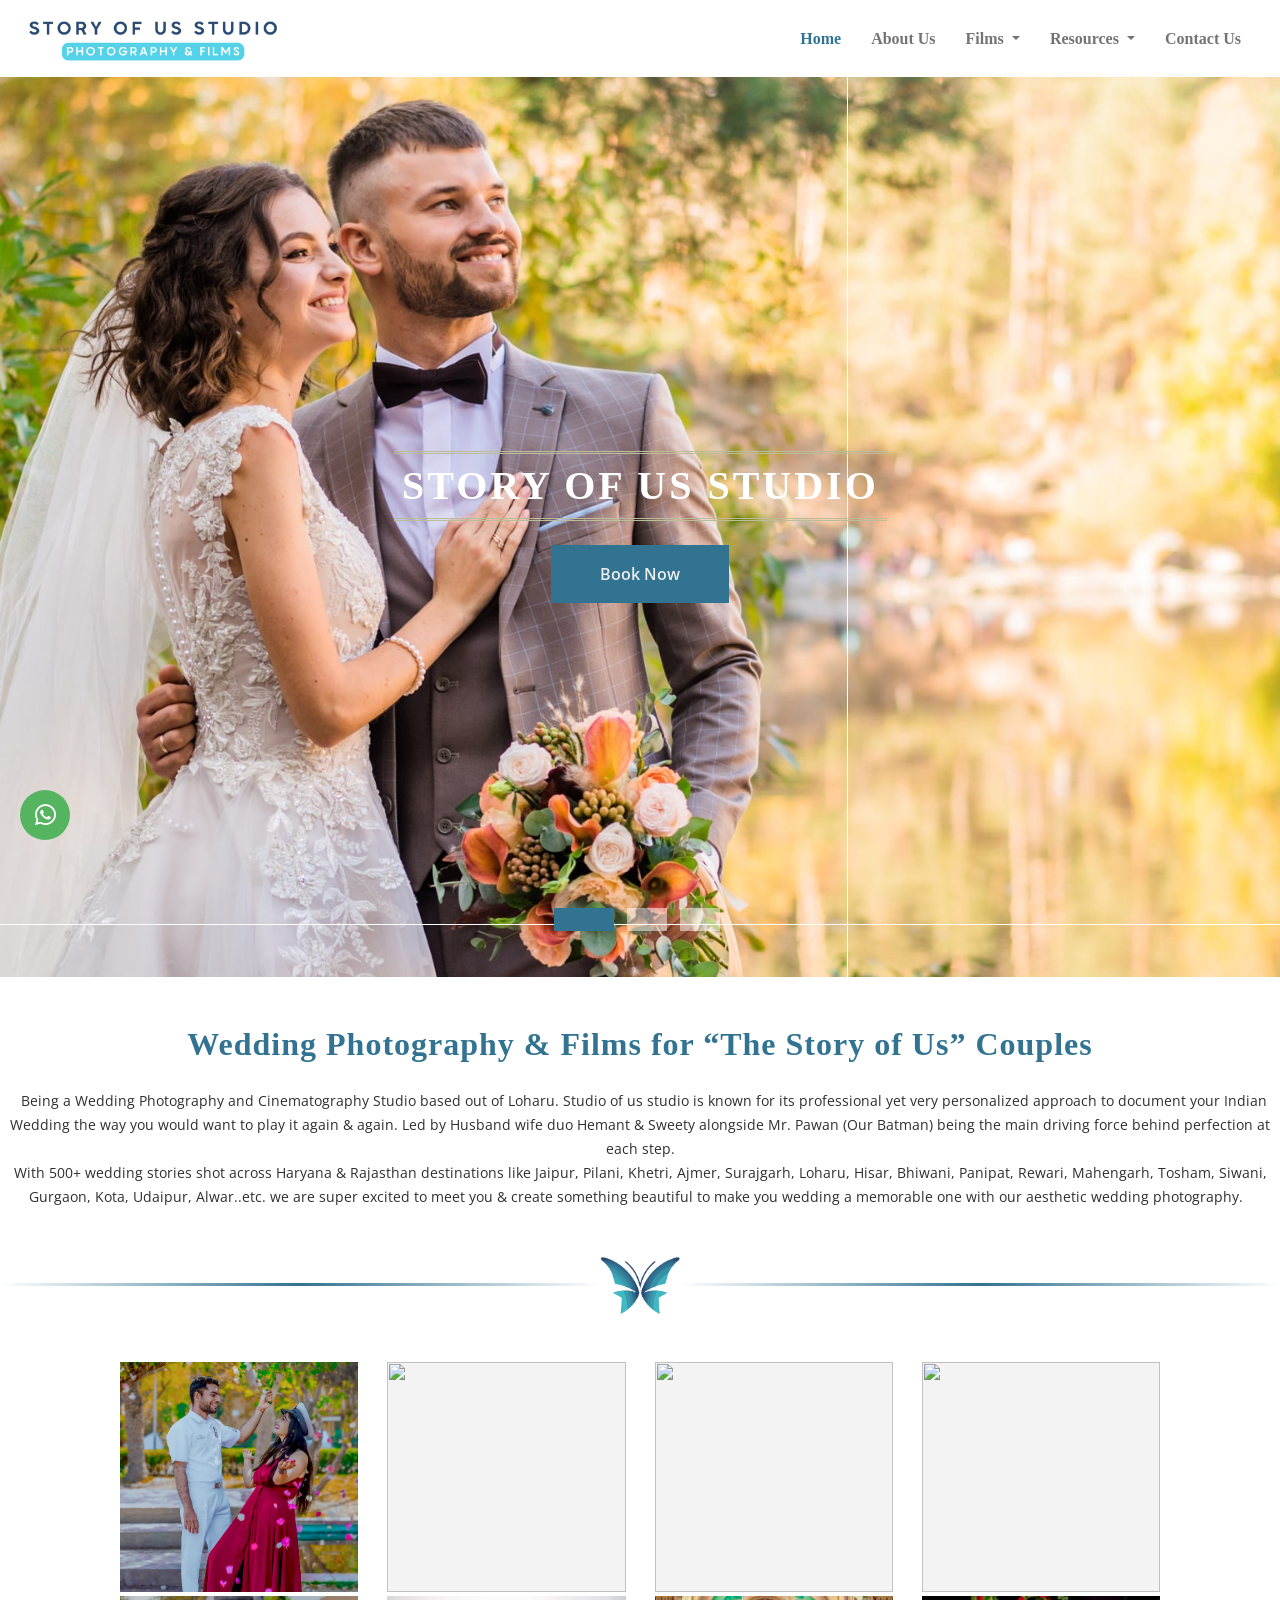
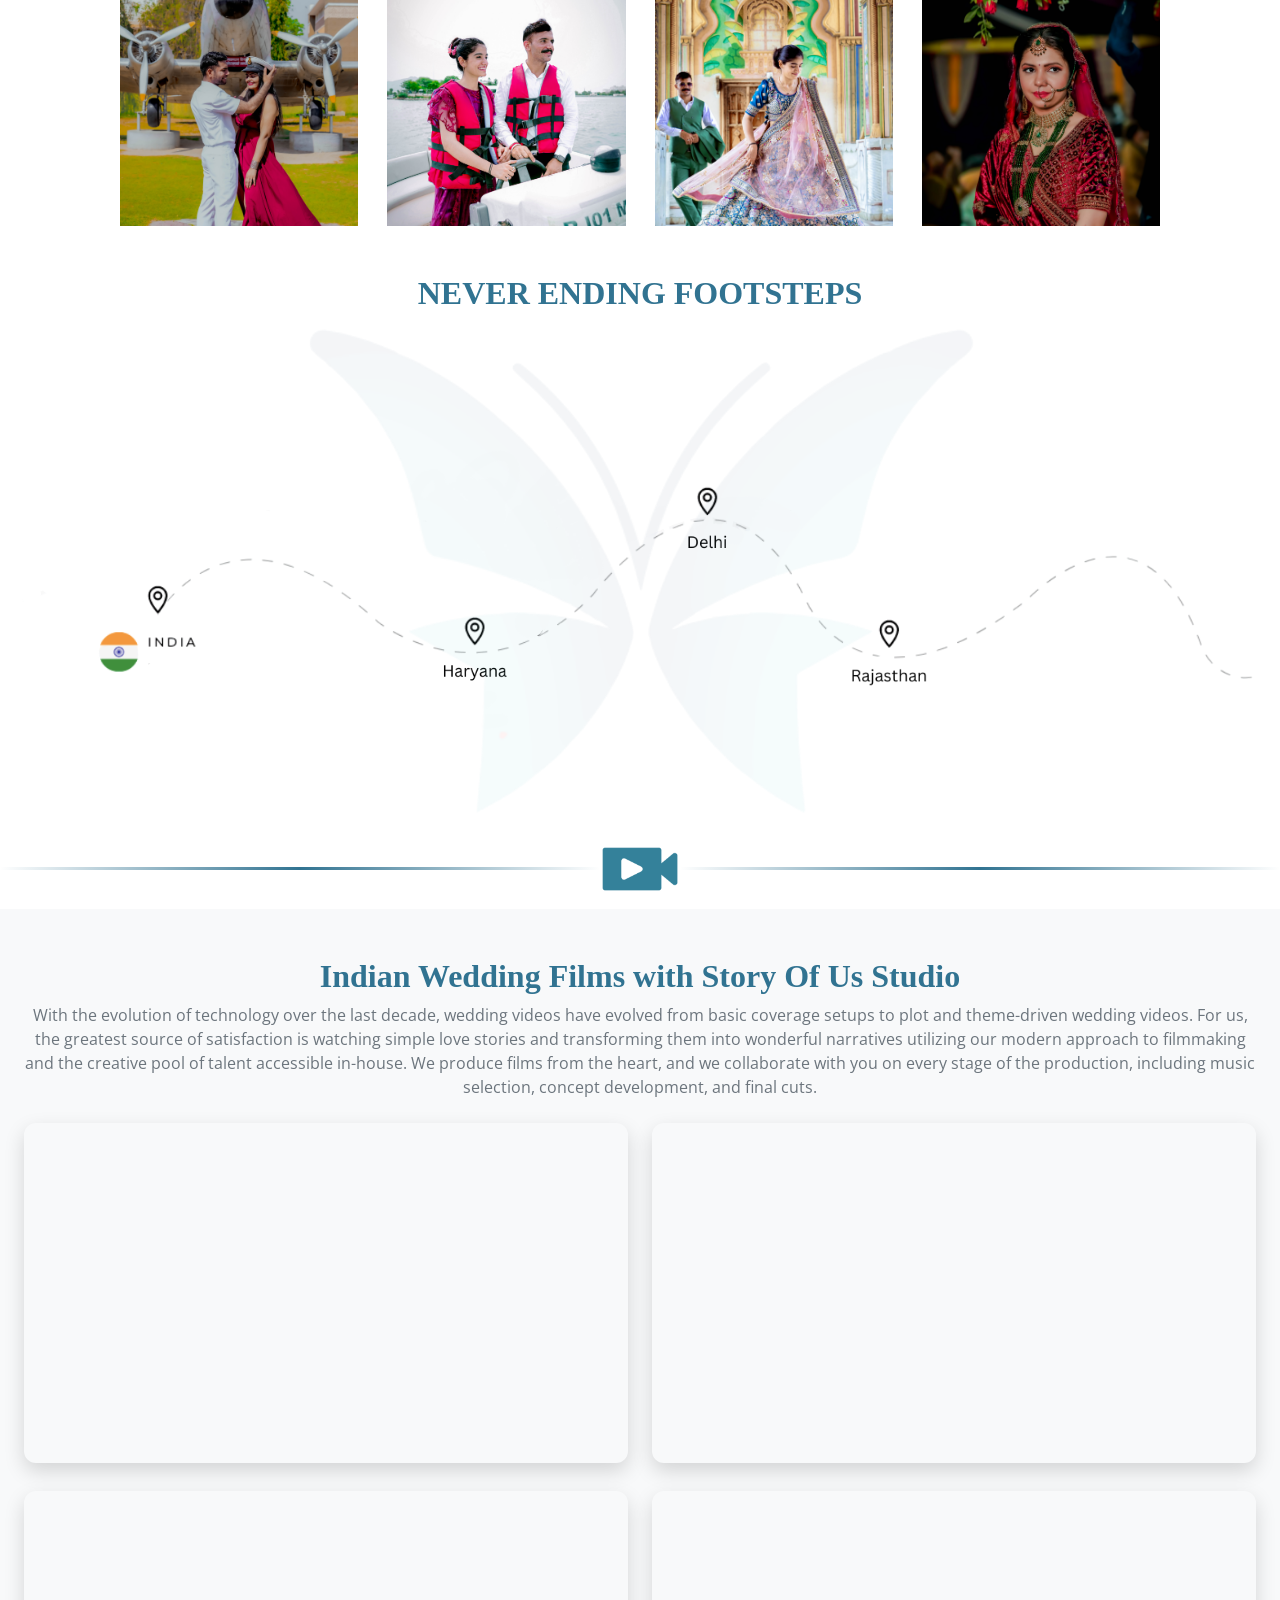
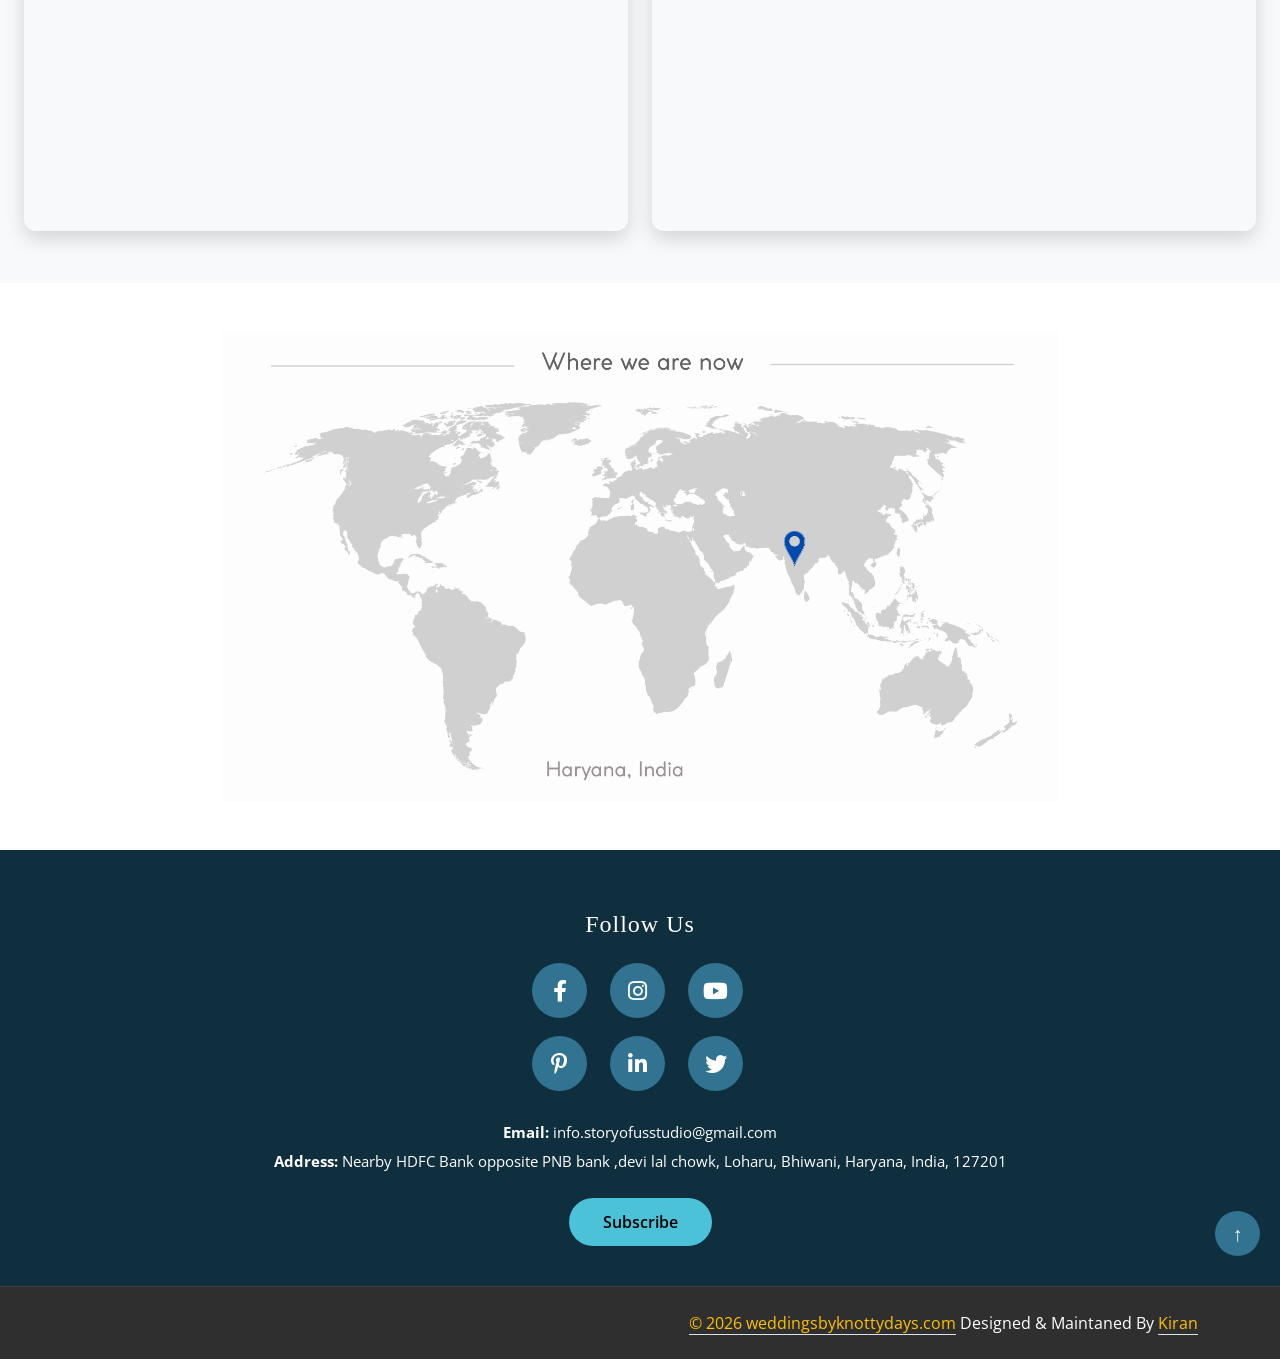
==== commit 2c5c9a5d: "commit6" ====
--- a/index.html
+++ b/index.html
@@ -12,7 +12,12 @@
         <link rel="preconnect" href="https://fonts.googleapis.com">
         <link rel="preconnect" href="https://fonts.gstatic.com" crossorigin>
         <link href="https://fonts.googleapis.com/css2?family=Great+Vibes&family=Open+Sans:wght@400;500;600&family=Petit+Formal+Script&display=swap" rel="stylesheet"> 
-
+ <!-- Open Graph (Facebook, WhatsApp, LinkedIn) -->
+<meta property="og:title" content="Weddings by Story of us studio">
+<meta property="og:description" content="Your search for a wedding photographer ends here.">
+<meta property="og:image" content="https://drive.google.com/file/d/12peE5x1K-NLMvOhBjAyHgp2nAZe_Gc7A/view">
+<meta property="og:url" content="https://storyofusstudio.com/">
+<meta property="og:type" content="website">
         <!-- Icon Font Stylesheet -->
         <link rel="stylesheet" href="https://use.fontawesome.com/releases/v5.15.4/css/all.css"/>
         <link href="https://cdn.jsdelivr.net/npm/bootstrap-icons@1.4.1/font/bootstrap-icons.css" rel="stylesheet">
@@ -71,6 +76,45 @@
         rgba(49, 115, 145, 0) 100%
     );
 }
+.gallery-row {
+  display: flex;
+  flex-wrap: wrap;
+  gap: 5px;
+}
+
+/* default – mobile */
+.col-gallery {
+  flex: 0 0 100%;
+}
+
+/* tablet */
+@media (min-width: 576px) {
+  .col-gallery {
+    flex: 0 0 48%;
+  }
+}
+
+/* 🔥 from 801px → ALWAYS 4 images */
+@media (min-width: 801px) {
+  .col-gallery {
+    flex: 0 0 23%;
+  }
+}
+
+.gallery-box {
+  width: 100%;
+  height: 230px;
+  overflow: hidden;
+  /* border-radius: 5px; */
+  background: #f3f3f3;
+}
+
+.gallery-box img {
+  width: 100%;
+  height: 100%;
+  object-fit: cover; /* like your screenshot */
+}
+
 
 /* Responsive */
 @media (max-width: 768px) {
@@ -141,7 +185,12 @@
     </head>
 
     
-    
+        <body data-bs-spy="scroll" data-bs-target="#navBar" id="weddingHome">
+ <!-- Spinner Start -->
+        <div id="spinner" class="show w-100 vh-100 bg-white position-fixed translate-middle top-50 start-50  d-flex align-items-center justify-content-center">
+            <div class="spinner-grow text-info" role="status"></div>
+        </div>
+        <!-- Spinner End -->
   <!-- Navbar start -->
        <div class="container-fluid sticky-top px-0">
     <nav class="navbar navbar-light navbar-expand-xl px-4" id="navBar">
@@ -170,8 +219,8 @@
                 Films
             </a>
             <div class="dropdown-menu m-0">
-                <a href="/prewed.html" class="dropdown-item">Pre Wedding</a>
-                <a href="/wed.html" class="dropdown-item">Wedding</a>
+                <a href="/prewed.html" class="dropdown-item" target="_blank">Pre Wedding</a>
+                <a href="/wed.html" class="dropdown-item" target="_blank">Wedding</a>
             </div>
         </div>
 
@@ -181,12 +230,12 @@
                 Resources
             </a>
             <div class="dropdown-menu m-0">
-                <a href="/wedfaq.html" class="dropdown-item">FAQ</a>
-                <a href="/wedpackage.html" class="dropdown-item">Packages</a>
+                <a href="/wedfaq.html" class="dropdown-item" target="_blank">FAQ</a>
+                <a href="/wedpackage.html" class="dropdown-item" target="_blank">Packages</a>
             </div>
         </div>
 
-        <a href="/wedcontact.html" class="nav-item nav-link">Contact Us</a>
+        <a href="/wedcontact.html" class="nav-item nav-link" target="_blank">Contact Us</a>
 
     </div>
 </div>
@@ -456,122 +505,65 @@
 
 
         <!-- Gallery Start -->
-        <div class="container-fluid gallery position-relative py-5" id="wgallery">
-            <!-- <div class="position-absolute" style="top: -95px; right: 0;">
-                <img src="img/tamp-bg-1.png" class="img-fluid" alt="">
-            </div> -->
-            <!-- <div class="position-absolute" style="top: -80px; left: 0; transform: rotate(150deg);">
-                <img src="img/tamp-bg-1.png" class="img-fluid" alt="">
-            </div> -->
-            
-            <div class="container position-relative">
-              
-                <div class="row g-4">
-                    <div class="col-md-6 col-lg-4 col-xl-3 wow fadeInUp" data-wow-delay="0.2s">
-                        <div class="gallery-item">
-                            <div class="gallery-img">
-                                <img class="img-fluid w-100" src="img/g1.jpg" alt="">
-                                <div class="hover-style"></div>
-                                <div class="search-icon">
-                                    <a href="img/gallery-1.jpg" data-lightbox="Gallery-1" class="my-auto"><i class="fas fa-plus flybtn btn-primary-outline-0 p-3"></i></a>
-                                </div>
-                            </div>
-                            <!-- <div class="gallery-overlay bg-light border-secondary border-top-0 p-4" style="border-style: double;">
-                                <h5>Wedding in the Jaipur</h5>
-                                <p class="text-dark mb-0">Jan 28, 2024</p>
-                            </div> -->
-                        </div>
-                    </div>
-                    <div class="col-md-6 col-lg-4 col-xl-3 wow fadeInUp" data-wow-delay="0.4s">
-                        <div class="gallery-item">
-                            <div class="gallery-img">
-                                <img class="img-fluid w-100" src="img/g2.jpg" alt="">
-                                <div class="hover-style"></div>
-                                <div class="search-icon">
-                                    <a href="img/gallery-2.jpg" data-lightbox="Gallery-2" class="my-auto"><i class="fas fa-plus flybtn btn-primary-outline-0 p-3"></i></a>
-                                </div>
-                            </div>
-                           
-                        </div>
-                    </div>
-                    <div class="col-md-6 col-lg-4 col-xl-3 wow fadeInUp" data-wow-delay="0.6s">
-                        <div class="gallery-item">
-                            <div class="gallery-img">
-                                <img class="img-fluid w-100" src="img/g11.jpg" alt="">
-                                <div class="hover-style"></div>
-                                <div class="search-icon">
-                                    <a href="img/gallery-3.jpg" data-lightbox="Gallery-3" class="my-auto"><i class="fas fa-plus flybtn btn-primary-outline-0 p-3"></i></a>
-                                </div>
-                            </div>
-                         
-                        </div>
-                    </div>
-                    <div class="col-md-6 col-lg-4 col-xl-3 wow fadeInUp" data-wow-delay="0.8s">
-                        <div class="gallery-item">
-                            <div class="gallery-img">
-                                <img class="img-fluid w-100" src="img/g4.jpg" alt="">
-                                <div class="hover-style"></div>
-                                <div class="search-icon">
-                                    <a href="img/gallery-4.jpg" data-lightbox="Gallery-4" class="my-auto"><i class="fas fa-plus flybtn btn-primary-outline-0 p-3"></i></a>
-                                </div>
-                            </div>
-                          
-                        </div>
-                    </div>
-                    <div class="col-md-6 col-lg-4 col-xl-3 wow fadeInUp" data-wow-delay="0.2s">
-                        <div class="gallery-item">
-                            <div class="gallery-img">
-                                <img class="img-fluid w-100" src="img/g5.jpg" alt="">
-                                <div class="hover-style"></div>
-                                <div class="search-icon">
-                                    <a href="img/gallery-5.jpg" data-lightbox="Gallery-5" class="my-auto"><i class="fas fa-plus flybtn btn-primary-outline-0 p-3"></i></a>
-                                </div>
-                            </div>
-                           
-                        </div>
-                    </div>
-                    <div class="col-md-6 col-lg-4 col-xl-3 wow fadeInUp" data-wow-delay="0.4s">
-                        <div class="gallery-item">
-                            <div class="gallery-img">
-                                <img class="img-fluid w-100" src="img/g6.jpg" alt="">
-                                <div class="hover-style"></div>
-                                <div class="search-icon">
-                                    <a href="img/gallery-6.jpg" data-lightbox="Gallery-6" class="my-auto"><i class="fas fa-plus flybtn btn-primary-outline-0 p-3"></i></a>
-                                </div>
-                            </div>
-                         
-                        </div>
-                    </div>
-                    <div class="col-md-6 col-lg-4 col-xl-3 wow fadeInUp" data-wow-delay="0.6s">
-                        <div class="gallery-item">
-                            <div class="gallery-img">
-                                <img class="img-fluid w-100" src="img/g9.jpg" alt="">
-                                <div class="hover-style"></div>
-                                <div class="search-icon">
-                                    <a href="img/gallery-7.jpg" data-lightbox="Gallery-7" class="my-auto"><i class="fas fa-plus flybtn btn-primary-outline-0 p-3"></i></a>
-                                </div>
-                            </div>
-                           
-                        </div>
-                    </div>
-                    <div class="col-md-6 col-lg-4 col-xl-3 wow fadeInUp" data-wow-delay="0.8s">
-                        <div class="gallery-item">
-                            <div class="gallery-img">
-                                <img class="img-fluid w-100" src="img/g8.jpg" alt="">
-                                <div class="hover-style"></div>
-                                <div class="search-icon">
-                                    <a href="img/gallery-8.jpg" data-lightbox="Gallery-8" class="my-auto"><i class="fas fa-plus flybtn btn-primary-outline-0 p-3"></i></a>
-                                </div>
-                            </div>
-                          
-                        </div>
-                    </div>
-                    <!-- <div class="col-12 text-center wow fadeIn" data-wow-delay="0.2s">
-                        <a class="btn flybtn btn-primary-outline-0 py-3 px-5 me-2" href="#">View All <i class="fas fa-arrow-right"></i></a>
-                    </div> -->
-                </div>
-            </div>
-        </div>
+   
+<section class="container my-5">
+  <div class="row gallery-row d-flex justify-content-center">
+
+    <div class="col-gallery">
+      <div class="gallery-box">
+        <img src="img/g1.jpg" alt="">
+      </div>
+    </div>
+
+    <div class="col-gallery">
+      <div class="gallery-box">
+        <img src="img/g2.jpg" alt="">
+      </div>
+    </div>
+
+    <div class="col-gallery">
+      <div class="gallery-box">
+        <img src="img/g3.jpg" alt="">
+      </div>
+    </div>
+
+    <div class="col-gallery">
+      <div class="gallery-box">
+        <img src="img/g4.jpg" alt="">
+      </div>
+    </div>
+
+  </div>
+  <div class="row gallery-row d-flex justify-content-center my-1">
+
+    <div class="col-gallery">
+      <div class="gallery-box">
+        <img src="img/g5.jpg" alt="">
+      </div>
+    </div>
+
+    <div class="col-gallery">
+      <div class="gallery-box">
+        <img src="img/g6.jpg" alt="">
+      </div>
+    </div>
+
+    <div class="col-gallery">
+      <div class="gallery-box">
+        <img src="img/g7.jpg" alt="">
+      </div>
+    </div>
+
+    <div class="col-gallery">
+      <div class="gallery-box">
+        <img src="img/g8.jpg" alt="">
+      </div>
+    </div>
+
+  </div>
+</section>
+
+
         <!-- Gallery end -->
 
 
@@ -605,7 +597,7 @@
  <section class="youtube-section py-5" id="wfilm">
     <div class="container-fluid px-4">
         <div class="text-center mb-4">
-            <h2 class="fw-bold fly">Indian Wedding Films with STORY OF US STUDIO</h2>
+            <h2 class="fw-bold fly">Indian Wedding Films with Story Of Us Studio</h2>
             <p class="text-muted">With the evolution of technology over the last decade, wedding videos have evolved from basic coverage setups to plot and theme-driven wedding videos. For us, the greatest source of satisfaction is watching simple love stories and transforming them into wonderful narratives utilizing our modern approach to filmmaking and the creative pool of talent accessible in-house. We produce films from the heart, and we collaborate with you on every stage of the production, including music selection, concept development, and final cuts.</p>
         </div>
 
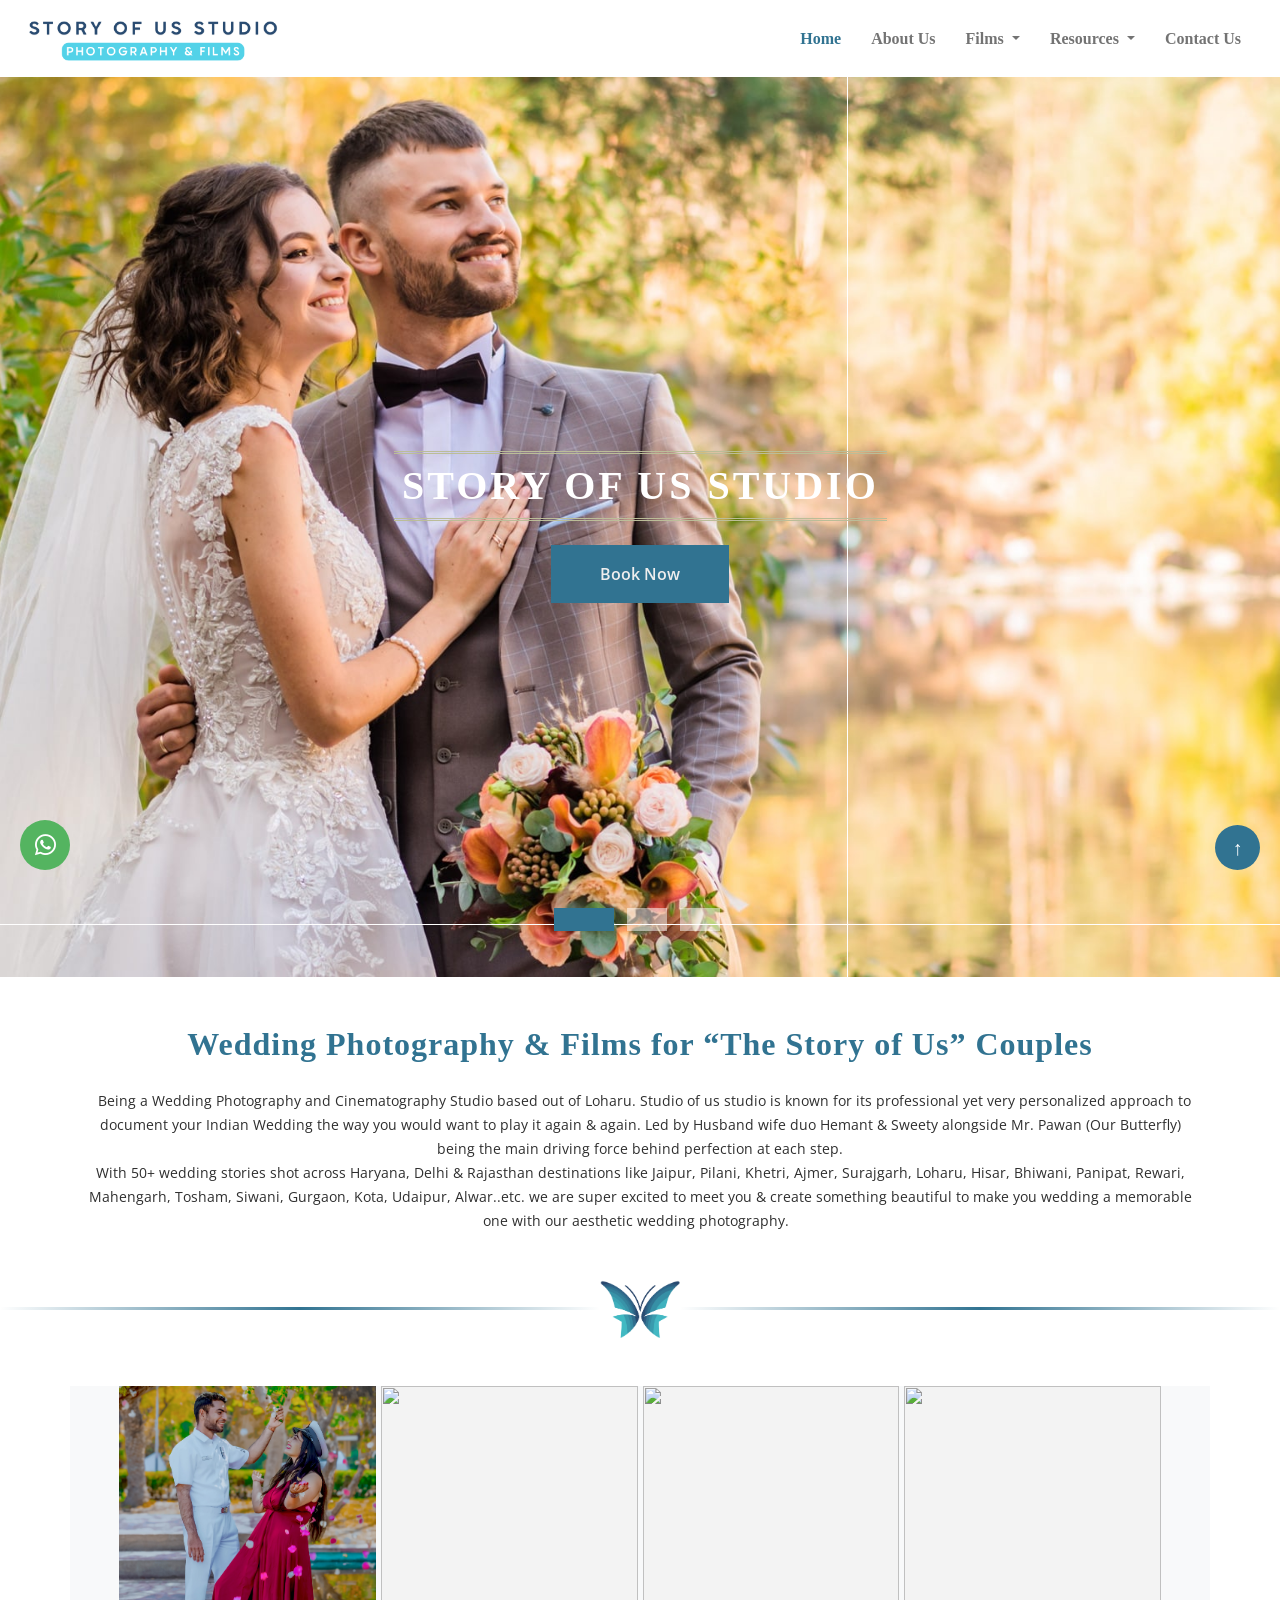
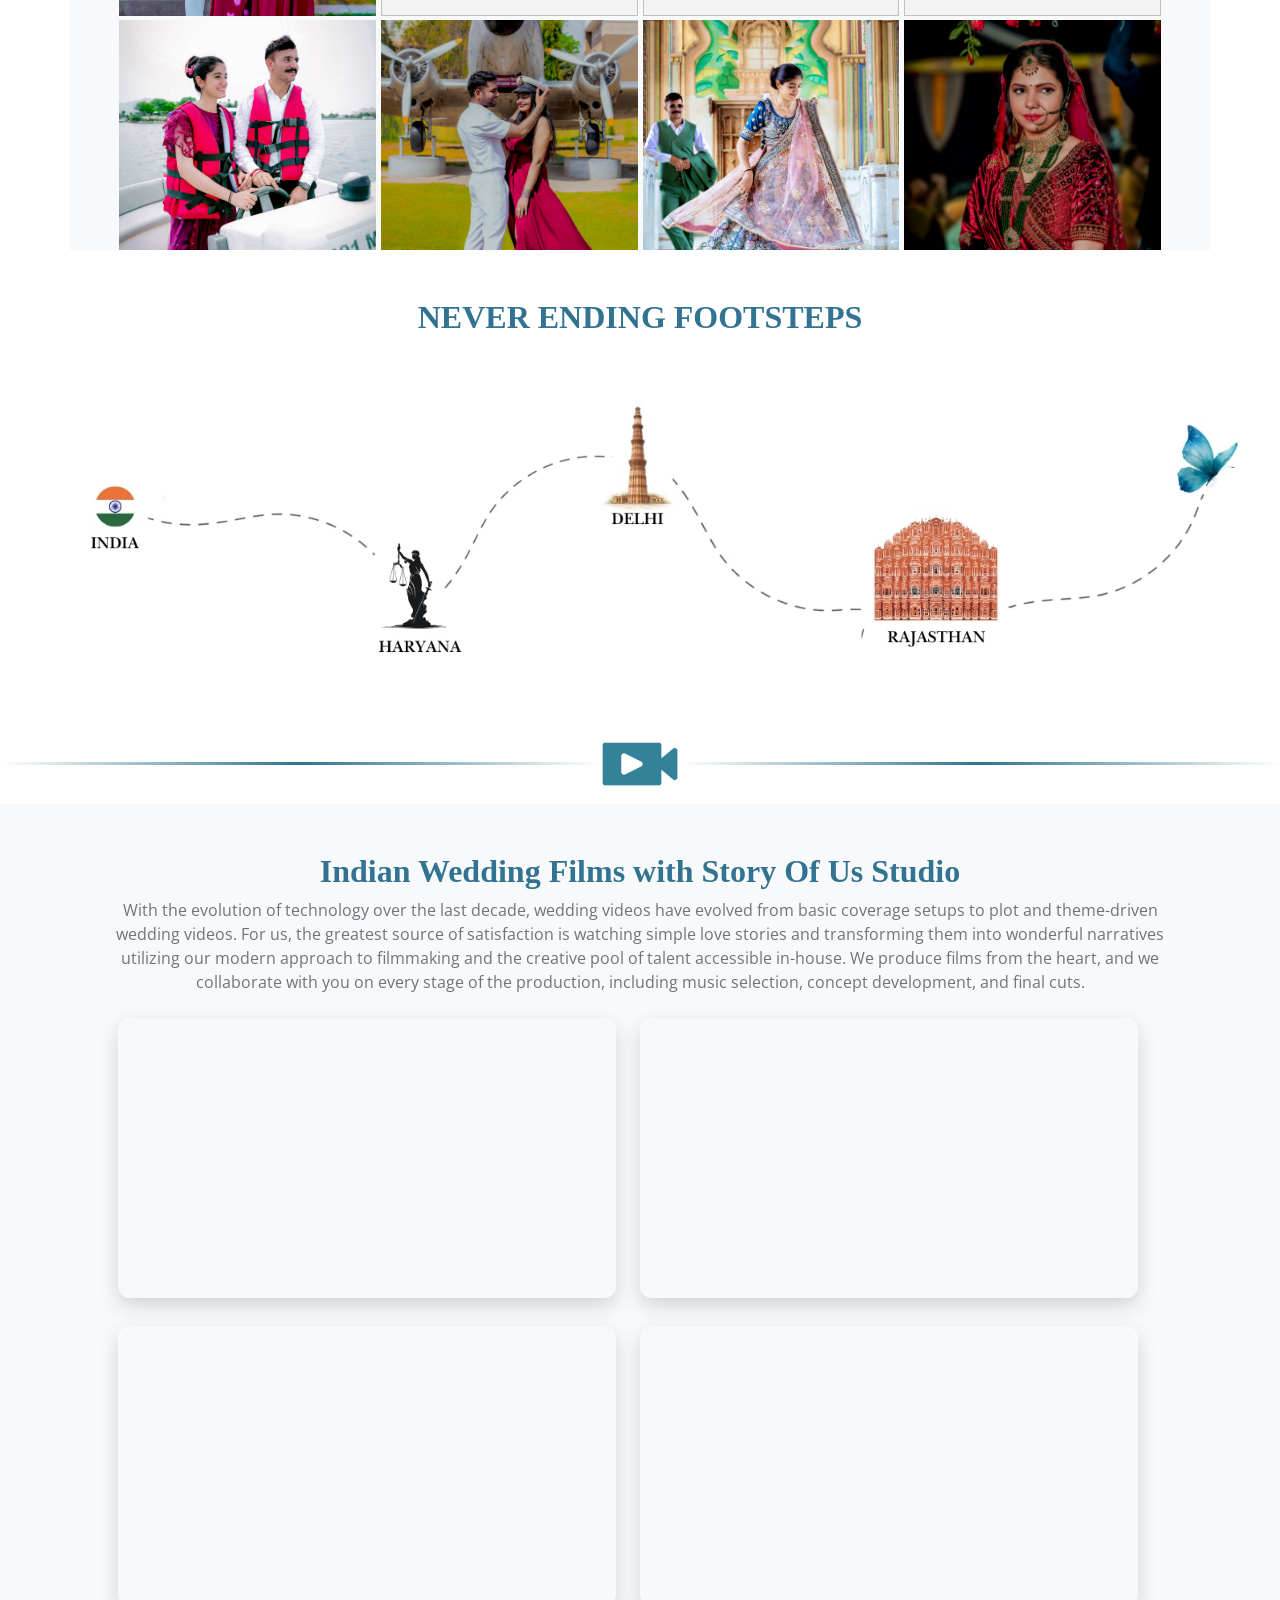
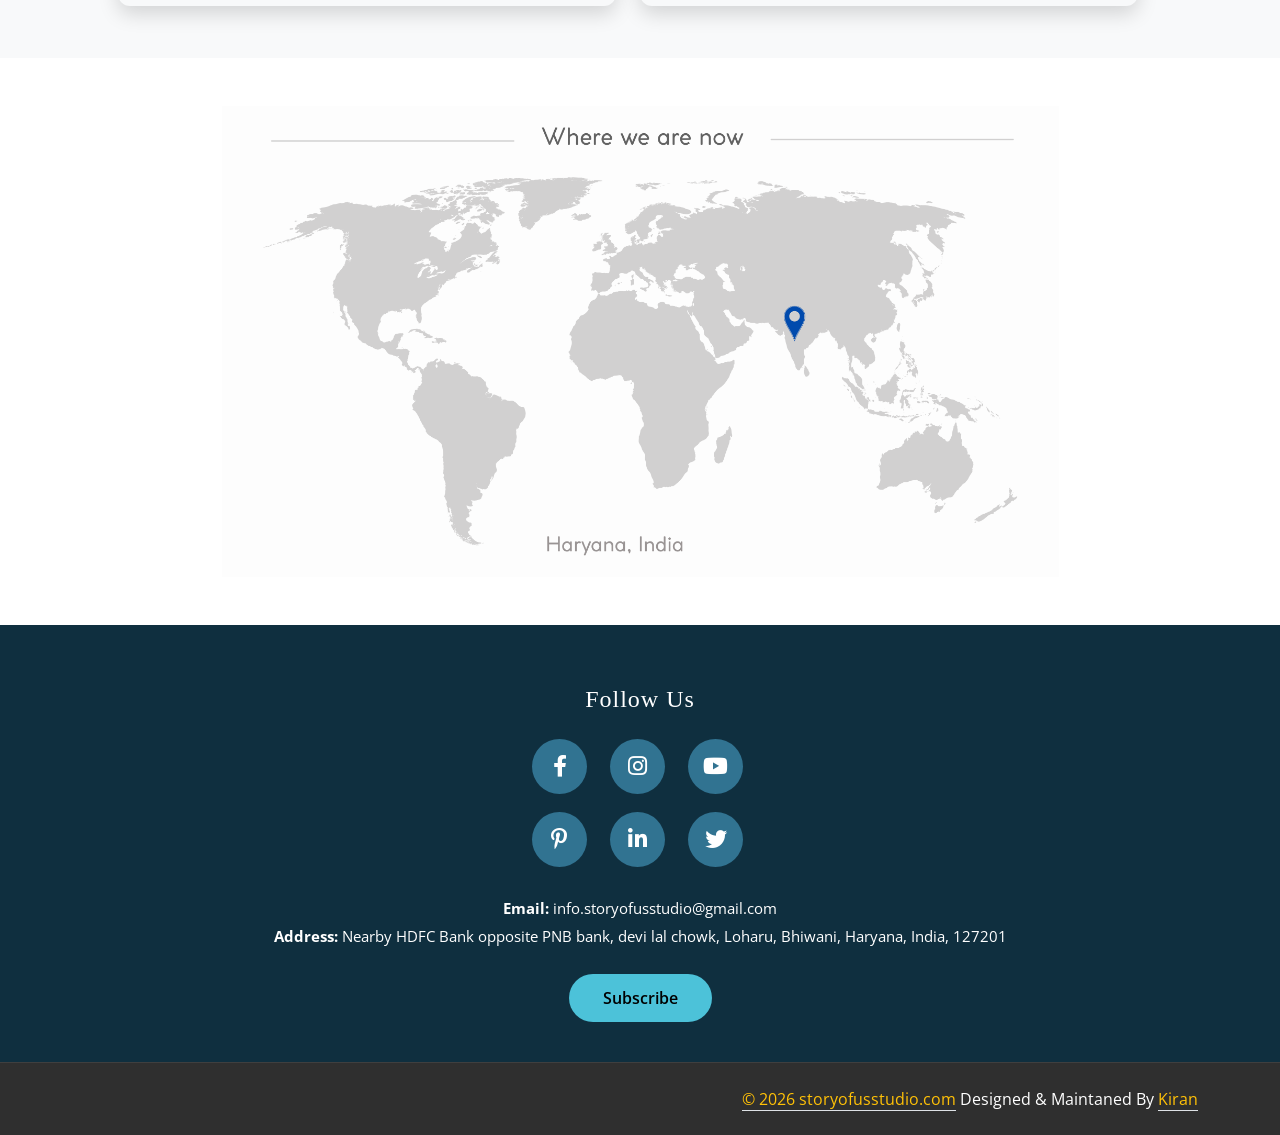
==== commit c721c209: "commit7" ====
--- a/index.html
+++ b/index.html
@@ -29,6 +29,7 @@
 
         <!-- Customized Bootstrap Stylesheet -->
         <link href="css/bootstrap.min.css" rel="stylesheet">
+            
 
         <!-- Template Stylesheet -->
         <link href="css/style.css" rel="stylesheet">
@@ -167,7 +168,7 @@
   display: block;
   position: fixed;
   left: 20px;
-  bottom: 60px;
+  bottom: 30px;
   width: 50px;
   height: 50px;
   background-color: #54b460;
@@ -191,8 +192,11 @@
             <div class="spinner-grow text-info" role="status"></div>
         </div>
         <!-- Spinner End -->
+         
   <!-- Navbar start -->
-       <div class="container-fluid sticky-top px-0">
+      <!-- Navbar start -->
+   <!-- Navbar start -->
+         <div class="container-fluid sticky-top px-0">
     <nav class="navbar navbar-light navbar-expand-xl px-4" id="navBar">
 
         <!-- LOGO : LEFT -->
@@ -215,12 +219,13 @@
 
         <!-- Films Dropdown -->
         <div class="nav-item dropdown">
-            <a href="" class="nav-link dropdown-toggle" data-bs-toggle="dropdown">
+            <a href="#" class="nav-link dropdown-toggle" data-bs-toggle="dropdown">
                 Films
             </a>
             <div class="dropdown-menu m-0">
+                                <a href="/engage.html" class="dropdown-item" target="_blank">Ring Ceremony</a>
                 <a href="/prewed.html" class="dropdown-item" target="_blank">Pre Wedding</a>
-                <a href="/wed.html" class="dropdown-item" target="_blank">Wedding</a>
+                <a href="/wed.html" class="dropdown-item"target="_blank">Wedding</a>
             </div>
         </div>
 
@@ -243,6 +248,8 @@
 
     </nav>
 </div>
+<!-- Navbar End -->
+
         <!-- Navbar End -->
 
         <!-- Carousel Start -->
@@ -263,7 +270,7 @@
                                 </div>
                              
                                 <div class="d-flex align-items-center justify-content-center">
-                                <a class="btn flybtn btn-info-outline-0 py-3 px-5" href="https://api.whatsapp.com/send?phone=919817911104&text=Hello!%20Got%20your%20reference%20from%20Website..." target="_blank">Book Now</a>
+                                <a class="btn btn-info-outline-0 py-3 px-5 flybtn" href="https://api.whatsapp.com/send?phone=919817911104&text=Hello!%20Got%20your%20reference%20from%20Website..." target="_blank">Book Now</a>
                                 </div>
                             </div>
                         </div>
@@ -297,11 +304,11 @@
                         </div>
                     </div>
                 </div>
-                <button class="carousel-control-prev flybtn" type="button" data-bs-target="#carouselId" data-bs-slide="prev">
+                <button class="carousel-control-prev" type="button" data-bs-target="#carouselId" data-bs-slide="prev">
                     <span class="carousel-control-prev-icon" aria-hidden="true"></span>
                     <span class="visually-hidden flybtn">Previous</span>
                 </button>
-                <button class="carousel-control-next flybtn" type="button" data-bs-target="#carouselId" data-bs-slide="next">
+                <button class="carousel-control-next " type="button" data-bs-target="#carouselId" data-bs-slide="next">
                     <span class="carousel-control-next-icon" aria-hidden="true"></span>
                     <span class="visually-hidden flybtn">Next</span>
                 </button>
@@ -358,19 +365,19 @@
         <!-- Hello! End -->
 
         <!-- about us start -->
-          <div class="mx-auto text-center mb-5 wow fadeInUp pt-5" data-wow-delay="0.1s" style="max-width: 800;" id="weddingAbout">
+          <div class="mx-auto text-center mb-5 wow fadeInUp pt-5 container" data-wow-delay="0.1s" style="max-width: 800;" id="weddingAbout">
                     <h2 class="text-center mb-4 package-title fly">Wedding Photography & Films for “The Story of Us” Couples</h2>
                     <small class="text-dark mb-0 p-5 px-2">
                         Being a Wedding Photography and Cinematography Studio based out of Loharu. Studio of us studio is known for its professional yet very personalized approach to document your Indian Wedding the way you would want to play it again & again. Led by Husband wife duo 
-                        Hemant & Sweety alongside Mr. Pawan (Our Batman) being the main driving force behind perfection at each step. <br>
-                        With 500+ wedding stories shot across Haryana & Rajasthan destinations like Jaipur, Pilani, Khetri, Ajmer, Surajgarh, Loharu, Hisar, Bhiwani, Panipat, Rewari, Mahengarh, Tosham, Siwani, Gurgaon, Kota, Udaipur, Alwar..etc. we are super excited to meet you & create something beautiful to make you wedding a memorable one with our aesthetic wedding photography.
+                        Hemant & Sweety alongside Mr. Pawan (Our Butterfly) being the main driving force behind perfection at each step. <br>
+                        With 50+ wedding stories shot across Haryana, Delhi & Rajasthan destinations like Jaipur, Pilani, Khetri, Ajmer, Surajgarh, Loharu, Hisar, Bhiwani, Panipat, Rewari, Mahengarh, Tosham, Siwani, Gurgaon, Kota, Udaipur, Alwar..etc. we are super excited to meet you & create something beautiful to make you wedding a memorable one with our aesthetic wedding photography.
                     </small>
                 </div>
                 
                 <!-- about us start end -->
 
                 <!-- Divider Butterfly Section -->
-<div class="about-divider">
+<div class="about-divider my-5">
     <span class="line left"></span>
 
     <img src="img/fly.png" alt="Story of Us Divider Logo" class="divider-logo">
@@ -380,202 +387,35 @@
                 <!-- End Divider Butterfly Section -->
 
 
-        <!-- Story Start -->
-        <!-- <div class="container-fluid story position-relative py-5" id="weddingStory">
-            <div class="position-absolute" style="top: -35px; right: 0;">
-                <img src="img/tamp-bg-1.png" class="img-fluid" alt="">
-            </div>
-            <div class="position-absolute" style="top: -15px; left: 0; transform: rotate(150deg);">
-                <img src="img/tamp-bg-1.png" class="img-fluid" alt="">
-            </div>
-            <div class="container position-relative py-5">
-                <div class="text-center mb-5 wow fadeInUp" data-wow-delay="0.1s">
-                    <h5 class="text-uppercase text-primary fw-bold mb-4">Story</h5>
-                    <h1 class="display-4">Our Love Story</h1>
-                </div>
-                <div class="story-timeline">
-                    <div class="row wow fadeInUp" data-wow-delay="0.2s">
-                        <div class="col-md-6 text-end border-0 border-top border-end border-secondary p-4">
-                            <div class="d-inline-flex align-items-center h-100">
-                                <img src="img/story-1.jpg" class="img-fluid w-100 img-border" alt="">
-                            </div>
-                        </div>
-                        <div class="col-md-6 border-start border-top border-secondary p-4 pe-0">
-                            <div class="h-100 d-flex flex-column justify-content-center bg-secondary p-4">
-                                <h4 class="mb-2 text-dark">First Meet</h4>
-                                <p class="text-uppercase text-primary mb-2" style="letter-spacing: 3px;">01 Jan 2050</p>
-                                <p class="m-0 fs-5">Lorem elitr magna stet rebum dolores sed. Est stet labore est lorem lorem at amet sea, eos tempor rebum, labore amet ipsum sea lorem, stet rebum eirmod amet. Kasd clita kasd stet amet est dolor elitr.</p>
-                            </div>
-                        </div>
-                    </div>
-                    <div class="row flex-column-reverse flex-md-row wow fadeInUp" data-wow-delay="0.3s">
-                        <div class="col-md-6 text-end border-end border-top border-secondary p-4 ps-0">
-                            <div class="h-100 d-flex flex-column justify-content-center bg-secondary p-4">
-                                <h4 class="text-dark mb-2">First Date</h4>
-                                <p class="text-uppercase text-primary mb-2" style="letter-spacing: 3px;">01 Jan 2050</p>
-                                <p class="m-0 fs-5">Lorem elitr magna stet rebum dolores sed. Est stet labore est lorem lorem at amet sea, eos tempor rebum, labore amet ipsum sea lorem, stet rebum eirmod amet. Kasd clita kasd stet amet est dolor elitr.</p>
-                            </div>
-                        </div>
-                        <div class="col-md-6 border-start border-top border-secondary p-4">
-                            <div class="d-inline-flex align-items-center h-100">
-                                <img src="img/story-2.jpg" class="img-fluid w-100 img-border" alt="">
-                            </div>
-                        </div>
-                    </div>
-                    <div class="row wow fadeInUp" data-wow-delay="0.4s">
-                        <div class="col-md-6 text-end border-end border-top border-secondary p-4 ps-0">
-                            <div class="d-inline-flex align-items-center h-100">
-                                <img src="img/story-3.jpg" class="img-fluid w-100 img-border" alt="">
-                            </div>
-                        </div>
-                        <div class="col-md-6 border-start border-top border-secondary p-4 pe-0">
-                            <div class="h-100 d-flex flex-column justify-content-center bg-secondary p-4">
-                                <h4 class="text-dark mb-2">Proposal</h4>
-                                <p class="text-uppercase text-primary mb-2" style="letter-spacing: 3px;">01 Jan 2050</p>
-                                <p class="m-0 fs-5">Lorem elitr magna stet rebum dolores sed. Est stet labore est lorem lorem at amet sea, eos tempor rebum, labore amet ipsum sea lorem, stet rebum eirmod amet. Kasd clita kasd stet amet est dolor elitr.</p>
-                            </div>
-                        </div>
-                    </div>
-                    <div class="row flex-column-reverse flex-md-row wow fadeInUp" data-wow-delay="0.5s">
-                        <div class="col-md-6 text-end border border-start-0 border-secondary p-4 ps-0">
-                            <div class="h-100 d-flex flex-column justify-content-center bg-secondary p-4">
-                                <h4 class="text-dark mb-2">Enagagement</h4>
-                                <p class="text-uppercase text-primary mb-2" style="letter-spacing: 3px;">01 Jan 2050</p>
-                                <p class="m-0 fs-5">Lorem elitr magna stet rebum dolores sed. Est stet labore est lorem lorem at amet sea, eos tempor rebum, labore amet ipsum sea lorem, stet rebum eirmod amet. Kasd clita kasd stet amet est dolor elitr.</p>
-                            </div>
-                        </div>
-                        <div class="col-md-6 border border-end-0 border-secondary p-4">
-                            <div class="d-inline-flex align-items-center h-100">
-                                <img src="img/story-4.jpg" class="img-fluid w-100 img-border" alt="">
-                            </div>
-                        </div>
-                    </div>
-                </div>
-            </div>
-        </div> -->
-        <!-- Story End -->
-
-
-        <!--- Wedding Date -->
-        <!-- <div class="container-fluid wedding-date-bg position-relative py-5">
-            <div class="position-absolute" style="top: -100px; right: 0;">
-                <img src="img/tamp-bg-1.png" class="img-fluid" alt="">
-            </div>
-            <div class="position-absolute" style="top: -80px; left: 0; transform: rotate(150deg);">
-                <img src="img/tamp-bg-1.png" class="img-fluid" alt="">
-            </div>
-            <div class="container py-5 wow zoomIn" data-wow-delay="0.1s">
-                <div class="wedding-date text-center bg-light p-5" style="border-style: double !important; border: 15px solid rgba(253, 93, 93, 0.5);">
-                    <div class="wedding-date-content">
-                        <div class="d-inline-block border-end-0 border-start-0 border-secondary p-2 mb-4" style="border-style: double;">
-                            <h4 class="text-dark text-uppercase fw-bold mb-0" style="letter-spacing: 3px;">June 28, 2024</h4>
-                        </div>
-                        <h1 class="display-4">We Are Getting Married</h1>
-                        <p class="text-dark fs-5">Niloy Hotel New York , 123 West 23th Street, NY</p>
-                        <div class="d-flex align-items-center justify-content-center mb-5">
-                            <div class="text-dark fs-2 me-4">
-                                <div>00</div>
-                                <span>Days</span>
-                            </div>
-                            <div class="text-dark fs-2 me-4">
-                                <div>00</div>
-                                <span>Hours</span>
-                            </div>
-                            <div class="text-dark fs-2 me-4">
-                                <div>00</div>
-                                <span>Mins</span>
-                            </div>
-                            <div class="text-dark fs-2 me-0">
-                                <div>00</div>
-                                <span>Secs</span>
-                            </div>
-                        </div>
-                        <a class="btn btn-primary btn-primary-outline-0 py-3 px-5" href="#">Book Your Attendance</a>
-                    </div>
-                    <div class="position-absolute" style="top: 15%; right: -30px; transform: rotate(320deg); opacity: 0.5; z-index: 1;">
-                        <img src="img/attendance-bg.png" class="img-fluid" alt="">
-                    </div>
-                    <div class="position-absolute" style="top: 15%; left: -10px; transform: rotate(-320deg); opacity: 0.5; z-index: 1;">
-                        <img src="img/attendance-bg.png" class="img-fluid" alt="">
-                    </div>
-                </div>
-            </div>
-        </div> -->
-        <!-- Wedding Date -->
-
+     
 
         <!-- Gallery Start -->
-   
-<section class="container my-5">
-  <div class="row gallery-row d-flex justify-content-center">
-
-    <div class="col-gallery">
-      <div class="gallery-box">
-        <img src="img/g1.jpg" alt="">
-      </div>
-    </div>
-
-    <div class="col-gallery">
-      <div class="gallery-box">
-        <img src="img/g2.jpg" alt="">
-      </div>
-    </div>
-
-    <div class="col-gallery">
-      <div class="gallery-box">
-        <img src="img/g3.jpg" alt="">
-      </div>
-    </div>
-
-    <div class="col-gallery">
-      <div class="gallery-box">
-        <img src="img/g4.jpg" alt="">
-      </div>
-    </div>
-
-  </div>
-  <div class="row gallery-row d-flex justify-content-center my-1">
-
-    <div class="col-gallery">
-      <div class="gallery-box">
-        <img src="img/g5.jpg" alt="">
-      </div>
-    </div>
-
-    <div class="col-gallery">
-      <div class="gallery-box">
-        <img src="img/g6.jpg" alt="">
-      </div>
-    </div>
-
-    <div class="col-gallery">
-      <div class="gallery-box">
-        <img src="img/g7.jpg" alt="">
-      </div>
-    </div>
-
-    <div class="col-gallery">
-      <div class="gallery-box">
-        <img src="img/g8.jpg" alt="">
-      </div>
-    </div>
-
-  </div>
+<!-- GALLERY -->
+<section class="container my-5 youtube-section">
+<div class="gallery-row justify-content-center">
+<div class="col-gallery"><div class="gallery-box"><img src="img/g1.jpg" loading="lazy"></div></div>
+<div class="col-gallery"><div class="gallery-box"><img src="img/g2.jpg" loading="lazy"></div></div>
+<div class="col-gallery"><div class="gallery-box"><img src="img/g3.jpg" loading="lazy"></div></div>
+<div class="col-gallery"><div class="gallery-box"><img src="img/g4.jpg" loading="lazy"></div></div>
+</div>
+<div class="gallery-row pt-1 justify-content-center">
+<div class="col-gallery"><div class="gallery-box"><img src="img/g6.jpg" loading="lazy"></div></div>
+<div class="col-gallery"><div class="gallery-box"><img src="img/g5.jpg" loading="lazy"></div></div>
+<div class="col-gallery"><div class="gallery-box"><img src="img/g7.jpg" loading="lazy"></div></div>
+<div class="col-gallery"><div class="gallery-box"><img src="img/g8.jpg" loading="lazy"></div></div>
+</div>
 </section>
-
-
         <!-- Gallery end -->
 
-
         <!-- wedding footstep start -->
-             <section class="" id="wfilm">
+             <section class="" id="wfilm my-5 py-5">
     <div class="container-fluid">
         <div class="text-center">
             <h2 class="fw-bold fly">NEVER ENDING FOOTSTEPS</h2>
             <!-- <p class="text-muted">Watch our wedding & pre-wedding stories</p> -->
-  <div class="row justify-content-center">
+  <div class="row justify-content-center py-5">
                     <div class="col-12 text-center justify-content-center">
-                        <img src="img/storyofuslocaton.png" class="img-fluid center w-100" alt="Location Map" style="max-width: 100%; height: auto;">
+                        <img src="img/Map.jpg" class="img-fluid center w-100" alt="Location Map" style="max-width: 100%; height: auto;">
                     </div>
                 </div>
         </div>
@@ -595,13 +435,13 @@
 
 <!-- wedding youtube start -->
  <section class="youtube-section py-5" id="wfilm">
-    <div class="container-fluid px-4">
+    <div class="container container-fluid px-4">
         <div class="text-center mb-4">
             <h2 class="fw-bold fly">Indian Wedding Films with Story Of Us Studio</h2>
             <p class="text-muted">With the evolution of technology over the last decade, wedding videos have evolved from basic coverage setups to plot and theme-driven wedding videos. For us, the greatest source of satisfaction is watching simple love stories and transforming them into wonderful narratives utilizing our modern approach to filmmaking and the creative pool of talent accessible in-house. We produce films from the heart, and we collaborate with you on every stage of the production, including music selection, concept development, and final cuts.</p>
         </div>
 
-        <div class="row g-4">
+        <div class="row g-4 container">
 
             <!-- Video 1 -->
             <div class="col-12 col-md-6 col-xl-6">
@@ -621,7 +461,7 @@
                 </div>
             </div>
 </div>
-<div class="row g-4 my-1">
+<div class="row g-4 my-1 container">
             <!-- Video 3 -->
             <div class="col-12 col-md-6 col-xl-6">
                 <div class="ratio ratio-16x9 video-box">
@@ -659,383 +499,14 @@
                 <div class="row justify-content-center">
                     <div class="col-12 text-center justify-content-center">
                         <img src="img/map.png" class="img-fluid center w-75" alt="Location Map" style="max-width: 100%; height: auto;">
+
                     </div>
                 </div>
             </div>
         </div>
         <!-- Map Section End -->
 
-        <!--- Bridesmaids & Groomsmen start -->
-        <!-- <div class="container-fluid team position-relative py-5">
-            <div class="position-absolute" style="bottom: -80px; right: 0;">
-                <img src="img/tamp-bg-1.png" class="img-fluid" alt="">
-            </div>
-            <div class="position-absolute" style="bottom: -90px; left: 0; transform: rotate(150deg);">
-                <img src="img/tamp-bg-1.png" class="img-fluid" alt="">
-            </div>
-            <div class="position-absolute" style="top: -100px; right: 0;">
-                <img src="img/tamp-bg-1.png" class="img-fluid" alt="">
-            </div>
-            <div class="position-absolute" style="top: -80px; left: 0; transform: rotate(150deg);">
-                <img src="img/tamp-bg-1.png" class="img-fluid" alt="">
-            </div>
-            <div class="container py-5">
-                <div class="mb-5 text-center mx-auto wow fadeInUp" data-wow-delay="0.1s" style="max-width: 800px;">
-                    <h1 class="display-2 text-dark">Bridesmaids & Groomsmen</h1>
-                    <p class="fs-5 text-dark">Lorem Ipsum is simply dummy text of the printing and typesetting Ipsum is simply dummy text of the printing and typesetting Ipsum is simply dummy text of the printing and typesetting</p>
-                </div>
-                <div class="row g-4">
-                    <div class="col-md-6 col-lg-6 col-xl-3 wow fadeInUp" data-wow-delay="0.2s">
-                        <div class="team-item">
-                            <div class="team-img">
-                                <div class="team-img-main">
-                                    <img src="img/bridesmaid-1.png" class="img-fluid w-100" alt="">
-                                </div>
-                                <div class="team-img-bg position-absolute" style="bottom: -30px; left: -100px; transform: rotate(50deg); z-index: 1;">
-                                    <img src="img/team-1-bg.png" class="img-fluid" alt="">
-                                </div>
-                                <div class="team-img-bg position-absolute" style="bottom: -40px; right: -120px; transform: rotate(-30deg); z-index: 1;">
-                                    <img src="img/team-1-bg.png" class="img-fluid" alt="">
-                                </div>
-                            </div>
-                            <div class="team-content">
-                                <div class="d-flex flex-column p-4">
-                                    <h5 class="text-white display-6 mb-1">Amelia Alex</h5>
-                                    <h5 class="text-white fs-5 mb-0">Bridesmaid</h5>
-                                </div>
-                            </div>
-                            <div class="team-social d-flex flex-column">
-                                <a class="btn btn-light btn-light-outline-0 mb-2" href="#"><i class="fab fa-twitter"></i></a>
-                                <a class="btn btn-light btn-light-outline-0 mb-2" href="#"><i class="fab fa-facebook-f"></i></a>
-                                <a class="btn btn-light btn-light-outline-0 mb-2" href="#"><i class="fab fa-linkedin-in"></i></a>
-                                <a class="btn btn-light btn-light-outline-0" href="#"><i class="fab fa-instagram"></i></a>
-                            </div>
-                        </div>
-                    </div>
-                    <div class="col-md-6 col-lg-6 col-xl-3 wow fadeInUp" data-wow-delay="0.4s">
-                        <div class="team-item">
-                            <div class="team-img">
-                                <div class="team-img-main">
-                                    <img src="img/bridesmaid-team-2.png" class="img-fluid w-100" alt="">
-                                </div>
-                                <div class="team-img-bg position-absolute" style="bottom: -30px; left: -100px; transform: rotate(50deg); z-index: 1;">
-                                    <img src="img/team-1-bg.png" class="img-fluid" alt="">
-                                </div>
-                                <div class="team-img-bg position-absolute" style="bottom: -40px; right: -120px; transform: rotate(-30deg); z-index: 1;">
-                                    <img src="img/team-1-bg.png" class="img-fluid" alt="">
-                                </div>
-                            </div>
-                            <div class="team-content">
-                                <div class="d-flex flex-column p-4">
-                                    <h5 class="text-white display-6 mb-1">Amelia Alex</h5>
-                                    <h5 class="text-white fs-5 mb-0">Bridesmaid</h5>
-                                </div>
-                            </div>
-                            <div class="team-social d-flex flex-column">
-                                <a class="btn btn-light btn-light-outline-0 mb-2" href="#"><i class="fab fa-twitter"></i></a>
-                                <a class="btn btn-light btn-light-outline-0 mb-2" href="#"><i class="fab fa-facebook-f"></i></a>
-                                <a class="btn btn-light btn-light-outline-0 mb-2" href="#"><i class="fab fa-linkedin-in"></i></a>
-                                <a class="btn btn-light btn-light-outline-0" href="#"><i class="fab fa-instagram"></i></a>
-                            </div>
-                        </div>
-                    </div>
-                    <div class="col-md-6 col-lg-6 col-xl-3 wow fadeInUp" data-wow-delay="0.6s">
-                        <div class="team-item">
-                            <div class="team-img">
-                                <div class="team-img-main">
-                                    <img src="img/bridesmaid-3.png" class="img-fluid w-100" alt="">
-                                </div>
-                                <div class="team-img-bg position-absolute" style="bottom: -30px; left: -100px; transform: rotate(50deg); z-index: 1;">
-                                    <img src="img/team-1-bg.png" class="img-fluid" alt="">
-                                </div>
-                                <div class="team-img-bg position-absolute" style="bottom: -40px; right: -120px; transform: rotate(-30deg); z-index: 1;">
-                                    <img src="img/team-1-bg.png" class="img-fluid" alt="">
-                                </div>
-                            </div>
-                            <div class="team-content">
-                                <div class="d-flex flex-column p-4">
-                                    <h5 class="text-white display-6 mb-1">Amelia Alex</h5>
-                                    <h5 class="text-white fs-5 mb-0">Bridesmaid</h5>
-                                </div>
-                            </div>
-                            <div class="team-social d-flex flex-column">
-                                <a class="btn btn-light btn-light-outline-0 mb-2" href="#"><i class="fab fa-twitter"></i></a>
-                                <a class="btn btn-light btn-light-outline-0 mb-2" href="#"><i class="fab fa-facebook-f"></i></a>
-                                <a class="btn btn-light btn-light-outline-0 mb-2" href="#"><i class="fab fa-linkedin-in"></i></a>
-                                <a class="btn btn-light btn-light-outline-0" href="#"><i class="fab fa-instagram"></i></a>
-                            </div>
-                        </div>
-                    </div>
-                    <div class="col-md-6 col-lg-6 col-xl-3 wow fadeInUp" data-wow-delay="0.8s">
-                        <div class="team-item">
-                            <div class="team-img">
-                                <div class="team-img-main">
-                                    <img src="img/bridesmaid-4.png" class="img-fluid w-100" alt="">
-                                </div>
-                                <div class="team-img-bg position-absolute" style="bottom: -30px; left: -100px; transform: rotate(50deg); z-index: 1;">
-                                    <img src="img/team-1-bg.png" class="img-fluid" alt="">
-                                </div>
-                                <div class="team-img-bg position-absolute" style="bottom: -40px; right: -120px; transform: rotate(-30deg); z-index: 1;">
-                                    <img src="img/team-1-bg.png" class="img-fluid" alt="">
-                                </div>
-                            </div>
-                            <div class="team-content">
-                                <div class="d-flex flex-column p-4">
-                                    <h5 class="text-white display-6 mb-1">Amelia Alex</h5>
-                                    <h5 class="text-white fs-5 mb-0">Bridesmaid</h5>
-                                </div>
-                            </div>
-                            <div class="team-social d-flex flex-column">
-                                <a class="btn btn-light btn-light-outline-0 mb-2" href="#"><i class="fab fa-twitter"></i></a>
-                                <a class="btn btn-light btn-light-outline-0 mb-2" href="#"><i class="fab fa-facebook-f"></i></a>
-                                <a class="btn btn-light btn-light-outline-0 mb-2" href="#"><i class="fab fa-linkedin-in"></i></a>
-                                <a class="btn btn-light btn-light-outline-0" href="#"><i class="fab fa-instagram"></i></a>
-                            </div>
-                        </div>
-                    </div>
-                    <div class="col-md-6 col-lg-6 col-xl-3 wow fadeInUp" data-wow-delay="0.2s">
-                        <div class="team-item">
-                            <div class="team-img">
-                                <div class="team-img-main">
-                                    <img src="img/Groomsmen-1.png" class="img-fluid w-100" alt="">
-                                </div>
-                                <div class="team-img-bg position-absolute" style="bottom: -30px; left: -100px; transform: rotate(50deg); z-index: 1;">
-                                    <img src="img/team-1-bg.png" class="img-fluid" alt="">
-                                </div>
-                                <div class="team-img-bg position-absolute" style="bottom: -40px; right: -120px; transform: rotate(-30deg); z-index: 1;">
-                                    <img src="img/team-1-bg.png" class="img-fluid" alt="">
-                                </div>
-                            </div>
-                            <div class="team-content">
-                                <div class="d-flex flex-column p-4">
-                                    <h5 class="text-white display-6 mb-1">David John</h5>
-                                    <h5 class="text-white fs-5 mb-0">Groomsmen</h5>
-                                </div>
-                            </div>
-                            <div class="team-social d-flex flex-column">
-                                <a class="btn btn-light btn-light-outline-0 mb-2" href="#"><i class="fab fa-twitter"></i></a>
-                                <a class="btn btn-light btn-light-outline-0 mb-2" href="#"><i class="fab fa-facebook-f"></i></a>
-                                <a class="btn btn-light btn-light-outline-0 mb-2" href="#"><i class="fab fa-linkedin-in"></i></a>
-                                <a class="btn btn-light btn-light-outline-0" href="#"><i class="fab fa-instagram"></i></a>
-                            </div>
-                        </div>
-                    </div>
-                    <div class="col-md-6 col-lg-6 col-xl-3 wow fadeInUp" data-wow-delay="0.4s">
-                        <div class="team-item">
-                            <div class="team-img">
-                                <div class="team-img-main">
-                                    <img src="img/Groomsmen-2.png" class="img-fluid w-100" alt="">
-                                </div>
-                                <div class="team-img-bg position-absolute" style="bottom: -30px; left: -100px; transform: rotate(50deg); z-index: 1;">
-                                    <img src="img/team-1-bg.png" class="img-fluid" alt="">
-                                </div>
-                                <div class="team-img-bg position-absolute" style="bottom: -40px; right: -120px; transform: rotate(-30deg); z-index: 1;">
-                                    <img src="img/team-1-bg.png" class="img-fluid" alt="">
-                                </div>
-                            </div>
-                            <div class="team-content">
-                                <div class="d-flex flex-column p-4">
-                                    <h5 class="text-white display-6 mb-1">David John</h5>
-                                    <h5 class="text-white fs-5 mb-0">Groomsmen</h5>
-                                </div>
-                            </div>
-                            <div class="team-social d-flex flex-column">
-                                <a class="btn btn-light btn-light-outline-0 mb-2" href="#"><i class="fab fa-twitter"></i></a>
-                                <a class="btn btn-light btn-light-outline-0 mb-2" href="#"><i class="fab fa-facebook-f"></i></a>
-                                <a class="btn btn-light btn-light-outline-0 mb-2" href="#"><i class="fab fa-linkedin-in"></i></a>
-                                <a class="btn btn-light btn-light-outline-0" href="#"><i class="fab fa-instagram"></i></a>
-                            </div>
-                        </div>
-                    </div>
-                    <div class="col-md-6 col-lg-6 col-xl-3 wow fadeInUp" data-wow-delay="0.6s">
-                        <div class="team-item">
-                            <div class="team-img">
-                                <div class="team-img-main">
-                                    <img src="img/Groomsmen-3.png" class="img-fluid w-100" alt="">
-                                </div>
-                                <div class="team-img-bg position-absolute" style="bottom: -30px; left: -100px; transform: rotate(50deg); z-index: 1;">
-                                    <img src="img/team-1-bg.png" class="img-fluid" alt="">
-                                </div>
-                                <div class="team-img-bg position-absolute" style="bottom: -40px; right: -120px; transform: rotate(-30deg); z-index: 1;">
-                                    <img src="img/team-1-bg.png" class="img-fluid" alt="">
-                                </div>
-                            </div>
-                            <div class="team-content">
-                                <div class="d-flex flex-column p-4">
-                                    <h5 class="text-white display-6 mb-1">David John</h5>
-                                    <h5 class="text-white fs-5 mb-0">Groomsmen</h5>
-                                </div>
-                            </div>
-                            <div class="team-social d-flex flex-column">
-                                <a class="btn btn-light btn-light-outline-0 mb-2" href="#"><i class="fab fa-twitter"></i></a>
-                                <a class="btn btn-light btn-light-outline-0 mb-2" href="#"><i class="fab fa-facebook-f"></i></a>
-                                <a class="btn btn-light btn-light-outline-0 mb-2" href="#"><i class="fab fa-linkedin-in"></i></a>
-                                <a class="btn btn-light btn-light-outline-0" href="#"><i class="fab fa-instagram"></i></a>
-                            </div>
-                        </div>
-                    </div>
-                    <div class="col-md-6 col-lg-6 col-xl-3 wow fadeInUp" data-wow-delay="0.8s">
-                        <div class="team-item">
-                            <div class="team-img">
-                                <div class="team-img-main">
-                                    <img src="img/Groomsmen-4.png" class="img-fluid w-100" alt="">
-                                </div>
-                                <div class="team-img-bg position-absolute" style="bottom: -30px; left: -100px; transform: rotate(50deg); z-index: 1;">
-                                    <img src="img/team-1-bg.png" class="img-fluid" alt="">
-                                </div>
-                                <div class="team-img-bg position-absolute" style="bottom: -40px; right: -120px; transform: rotate(-30deg); z-index: 1;">
-                                    <img src="img/team-1-bg.png" class="img-fluid" alt="">
-                                </div>
-                            </div>
-                            <div class="team-content">
-                                <div class="d-flex flex-column p-4">
-                                    <h5 class="text-white display-6 mb-1">David John</h5>
-                                    <h5 class="text-white fs-5 mb-0">Groomsmen</h5>
-                                </div>
-                            </div>
-                            <div class="team-social d-flex flex-column">
-                                <a class="btn btn-light btn-light-outline-0 mb-2" href="#"><i class="fab fa-twitter"></i></a>
-                                <a class="btn btn-light btn-light-outline-0 mb-2" href="#"><i class="fab fa-facebook-f"></i></a>
-                                <a class="btn btn-light btn-light-outline-0 mb-2" href="#"><i class="fab fa-linkedin-in"></i></a>
-                                <a class="btn btn-light btn-light-outline-0" href="#"><i class="fab fa-instagram"></i></a>
-                            </div>
-                        </div>
-                    </div>
-                </div>
-            </div>
-        </div> -->
-        <!-- Bridesmaids & Groomsmen End -->
-
-        <!-- RSVP Form Start -->
-        <!-- <div class="container-fluid RSVP-form py-5" id="weddingRsvp">
-            <div class="container py-5">
-                <div class="mb-5 text-center mx-auto wow fadeIn" data-wow-delay="0.1s" style="max-width: 800px;">
-                    <h1 class="display-2 text-primary">RSVP Form</h1>
-                </div>
-                <div class="row justify-content-center">
-                    <div class="col-md-10">
-                        <div class="p-5 border-secondary position-relative" style="border-style: double;">
-                            <div class="fw-bold text-primary bg-white d-flex align-items-center justify-content-center position-absolute border-secondary p-2 wow fadeIn" data-wow-delay="0.1s" style="width: 75%; border-style: double; top: 0; left: 50%; transform: translate(-50%, -50%);">
-                                Kindly respond by June 25, 2024 we look forward to celebrating with you!
-                            </div>
-                            <form>
-                                <div class="row gx-4 gy-3">
-                                    <div class="col-lg-6 wow fadeIn" data-wow-delay="0.1s">
-                                        <div class="form-group">
-                                            <label for="Examplename" class="form-label text-dark">First Name</label>
-                                            <input type="text" class="form-control py-3 border-0" id="Examplename" placeholder="First Name">
-                                          </div>
-                                    </div>
-                                    <div class="col-lg-6 wow fadeIn" data-wow-delay="0.1s">
-                                        <div class="form-group">
-                                            <label for="Examplename" class="form-label text-dark">Last Name</label>
-                                            <input type="text" class="form-control py-3 border-0" id="Examplename" placeholder="Last Name">
-                                          </div>
-                                    </div>
-                                    <div class="col-lg-6 wow fadeIn" data-wow-delay="0.1s">
-                                        <div class="form-group">
-                                            <label for="Examplename" class="form-label text-dark">Enter Your Email</label>
-                                            <input type="email" class="form-control py-3 border-0" id="Examplename" placeholder="Enter Your Email">
-                                          </div>
-                                    </div>
-                                    <div class="col-lg-6 wow fadeIn" data-wow-delay="0.1s">
-                                        <div class="form-group">
-                                            <label for="Examplename" class="form-label text-dark">Enter Your Phone</label>
-                                            <input type="text" class="form-control py-3 border-0" id="Examplename" placeholder="Enter Your Phone">
-                                          </div>
-                                    </div>
-                                    <div class="col-12 wow fadeIn" data-wow-delay="0.1s">
-                                        <div class="form-group">
-                                            <label for="exampleselect" class="form-label text-dark">Number Of Guests</label>
-                                            <select class="form-control bg-white text-dark py-3 border-0" id="exampleselect" placeholder="Number Of Guests">
-                                              <option>Only Me</option>
-                                              <option>02 Guests</option>
-                                              <option>03 Guests</option>
-                                              <option>04 Guests</option>
-                                            </select>
-                                        </div>
-                                    </div>
-                                    <div class="col-12 wow fadeIn" data-wow-delay="0.1s">
-                                        <div class="form-group">
-                                            <label for="exampletextarea" class="form-label text-dark">Message</label>
-                                            <textarea name="text" class="form-control border-0" id="exampletextarea" cols="30" rows="5" placeholder="Message"></textarea>
-                                        </div>
-                                    </div>
-                                    <div class="col-12 wow fadeIn" data-wow-delay="0.1s">
-                                        <div class="text-center border border-secondary p-4 my-4 position-relative">
-                                            <div class="fw-bold text-primary bg-white d-flex align-items-center justify-content-center position-absolute border-secondary p-2" style="width: 50%; border-style: double; top: 0; left: 50%; transform: translate(-50%, -50%);">
-                                                Will you be attending?
-                                            </div>
-                                            <div class="mt-4">
-                                                <div class="row g-4">
-                                                    <div class="col-lg-6">
-                                                        <div class="d-flex justify-content-center">
-                                                            <div class="form-check d-flex">
-                                                                <input class="form-check-input me-2" type="radio" name="flexRadioDefault" id="flexRadioDefault1">
-                                                                <label class="form-check-label text-dark" for="flexRadioDefault1">
-                                                                    Accepts With Pleasure!
-                                                                </label>
-                                                            </div>
-                                                        </div>
-                                                    </div>
-                                                    <div class="col-lg-6">
-                                                        <div class="d-flex justify-content-center">
-                                                            <div class="form-check d-flex">
-                                                                <input class="form-check-input me-2" type="radio" name="flexRadioDefault" id="flexRadioDefault1">
-                                                                <label class="form-check-label text-dark" for="flexRadioDefault1">
-                                                                    Declines With Regret
-                                                                </label>
-                                                            </div>
-                                                        </div>
-                                                    </div>
-                                                </div>
-                                            </div>
-                                        </div>
-                                    </div>
-                                    <div class="col-12 text-center wow fadeIn" data-wow-delay="0.1s">
-                                        <button class="btn btn-primary btn-primary-outline-0 py-3 px-5">Submit Now</button>
-                                    </div>
-                                </div>
-                            </form>
-                        </div>
-                    </div>
-                </div>
-                <div class="mt-5">
-                <div class="row g-5 justify-content-center text-center">
-                    <div class="col-md-4 wow fadeIn" data-wow-delay="0.1s">
-                        <div class="p-4 border-secondary" style="border-style: double;">
-                            <h4>Call Us Now</h4>
-                            <a href="#" class="text-dark">+123 456 7890</a>
-                        </div>
-                    </div>
-                    <div class="col-md-4 wow fadeIn" data-wow-delay="0.3s">
-                        <div class="p-4 border-secondary" style="border-style: double;">
-                            <h4>When</h4>
-                            <p class="mb-0 text-dark">
-                                28. June 2024. at 7 o’clock in the evening
-                            </p>
-                        </div>
-                    </div>
-                    <div class="col-md-4 wow fadeIn" data-wow-delay="0.5s">
-                        <div class="p-4 border-secondary" style="border-style: double;">
-                            <h4>Where</h4>
-                            <p class="mb-0 text-dark">
-                                Niloy Hotel, 123 ranking Street, New York. 
-                            </p>
-                        </div>
-                    </div>
-                    <div class="col-12 wow fadeIn" data-wow-delay="0.2s">
-                        <div class="border-secondary" style="border-style: double;">
-                            <iframe class="w-100" 
-                            style="height: 450px; margin-bottom: -6px;" src="https://www.google.com/maps/embed?pb=!1m18!1m12!1m3!1d387191.33750346623!2d-73.97968099999999!3d40.6974881!2m3!1f0!2f0!3f0!3m2!1i1024!2i768!4f13.1!3m3!1m2!1s0x89c24fa5d33f083b%3A0xc80b8f06e177fe62!2sNew%20York%2C%20NY%2C%20USA!5e0!3m2!1sen!2sbd!4v1694259649153!5m2!1sen!2sbd" 
-                            loading="lazy" referrerpolicy="no-referrer-when-downgrade"></iframe>
-                        </div>
-                    </div>
-                </div>
-            </div>
-            </div>
-        </div> -->
-        <!-- RSVP Form End -->
+        
 
         <footer class="custom-footer">
     <div class="footer-content">
@@ -1056,7 +527,7 @@
         <!-- Contact Info -->
         <div class="footer-info">
             <p><strong>Email:</strong> info.storyofusstudio@gmail.com</p>
-            <p><strong>Address:</strong>  Nearby HDFC Bank opposite PNB bank ,devi lal chowk, Loharu, Bhiwani, Haryana, India, 127201</p>
+            <p><strong>Address:</strong>  Nearby HDFC Bank opposite PNB bank, devi lal chowk, Loharu, Bhiwani, Haryana, India, 127201</p>
         </div>
 
         <!-- Subscribe -->
@@ -1083,7 +554,7 @@
                         <!--/*** This template is free as long as you keep the below author’s credit link/attribution link/backlink. ***/-->
                         <!--/*** If you'd like to use the template without the below author’s credit link/attribution link/backlink, ***/-->
                         <!--/*** you can purchase the Credit Removal License from "https://htmlcodex.com/credit-removal". ***/-->
-                        <a href="https://storyofusstudio.com/" class="border-bottom text-warning">© 2026 weddingsbyknottydays.com</a> Designed & Maintaned By <a class="border-bottom text-warning" href="https://gorzinfotech.com/">Kiran</a>
+                        <a href="https://storyofusstudio.com/" class="border-bottom text-warning">© 2026 storyofusstudio.com</a> Designed & Maintaned By <a class="border-bottom text-warning" href="https://gorzinfotech.com/">Kiran</a>
                     </div>
                 </div>
             </div>
@@ -1100,6 +571,7 @@
     <script src="lib/easing/easing.min.js"></script>
     <script src="lib/waypoints/waypoints.min.js"></script>
     <script src="lib/lightbox/js/lightbox.min.js"></script>
+
     
     <!-- Template Javascript -->
     <script src="js/main.js"></script>
--- a/css/footstyle.css
+++ b/css/footstyle.css
@@ -66,7 +66,8 @@
 
 /* Scroll Top Button */
 .scroll-top {
-    position: absolute;
+      display: block;
+  position: fixed;
     right: 20px;
     bottom: 30px;
     width: 45px;
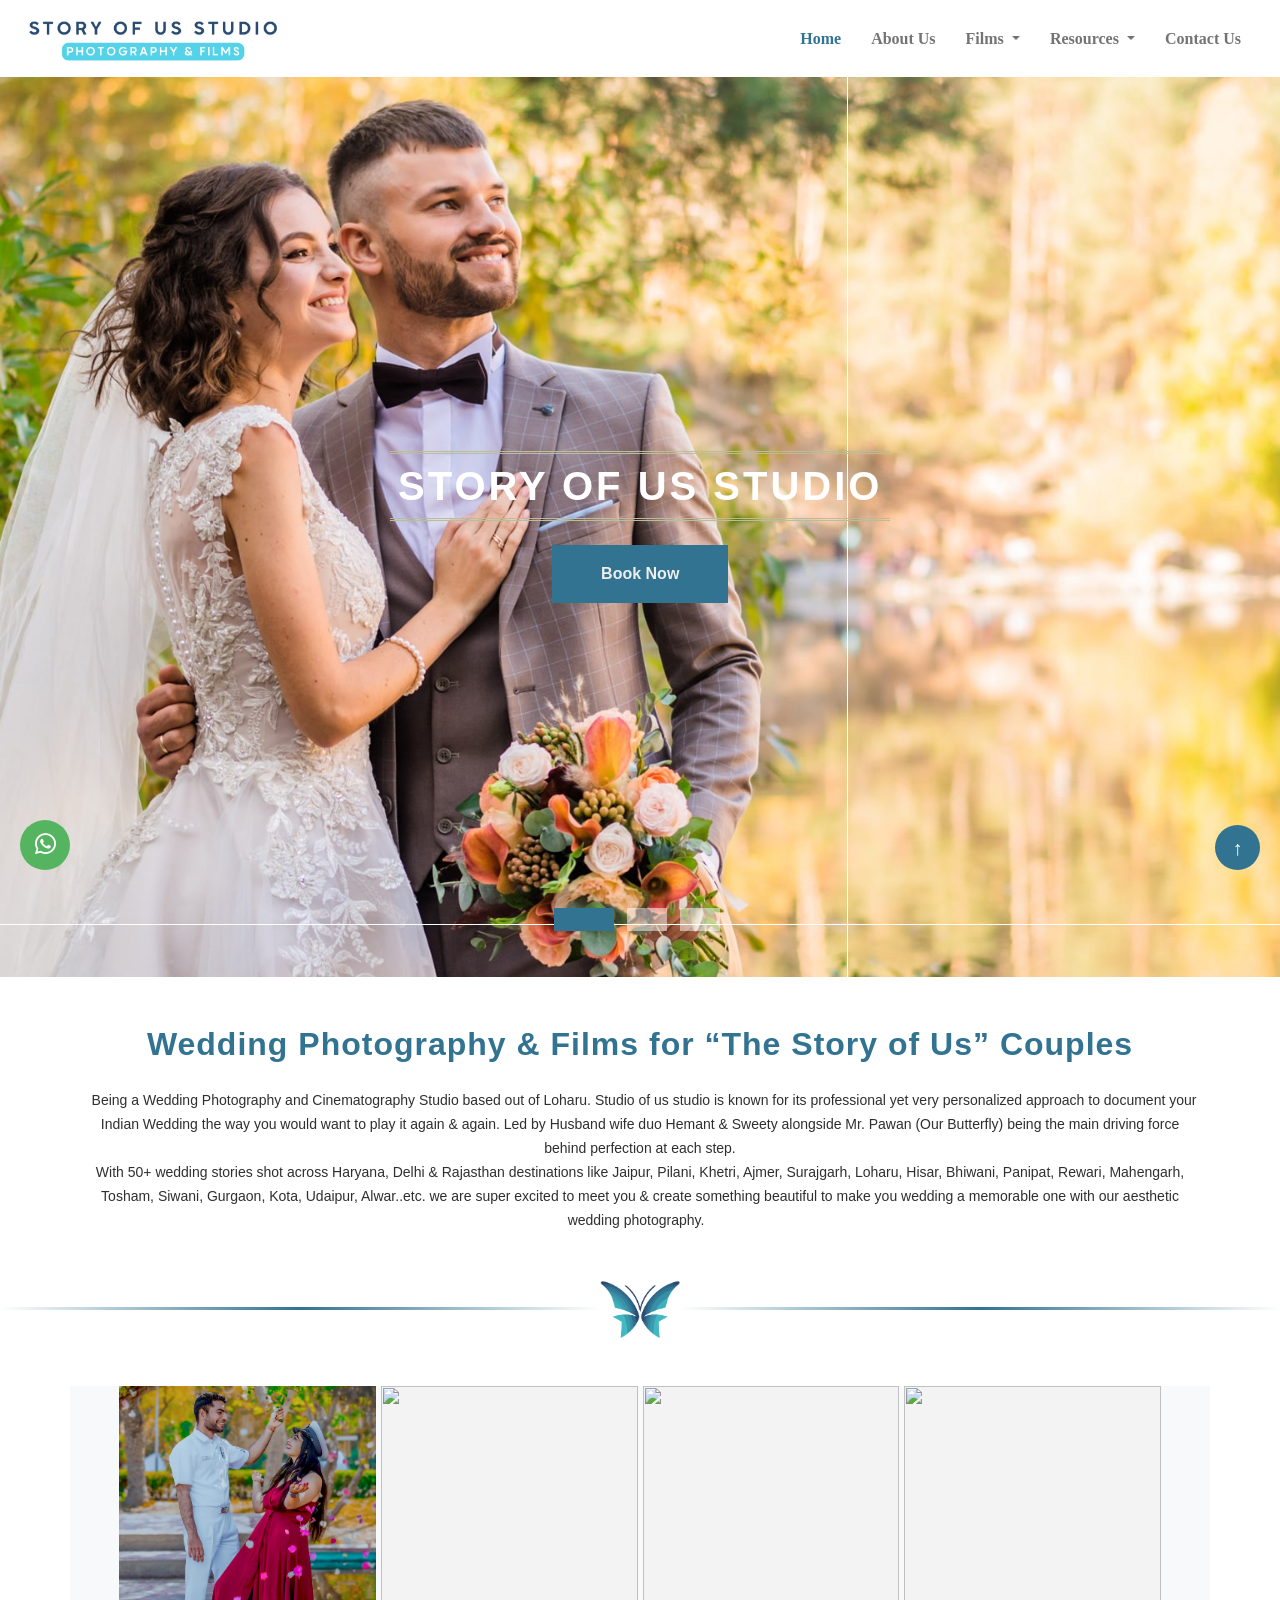
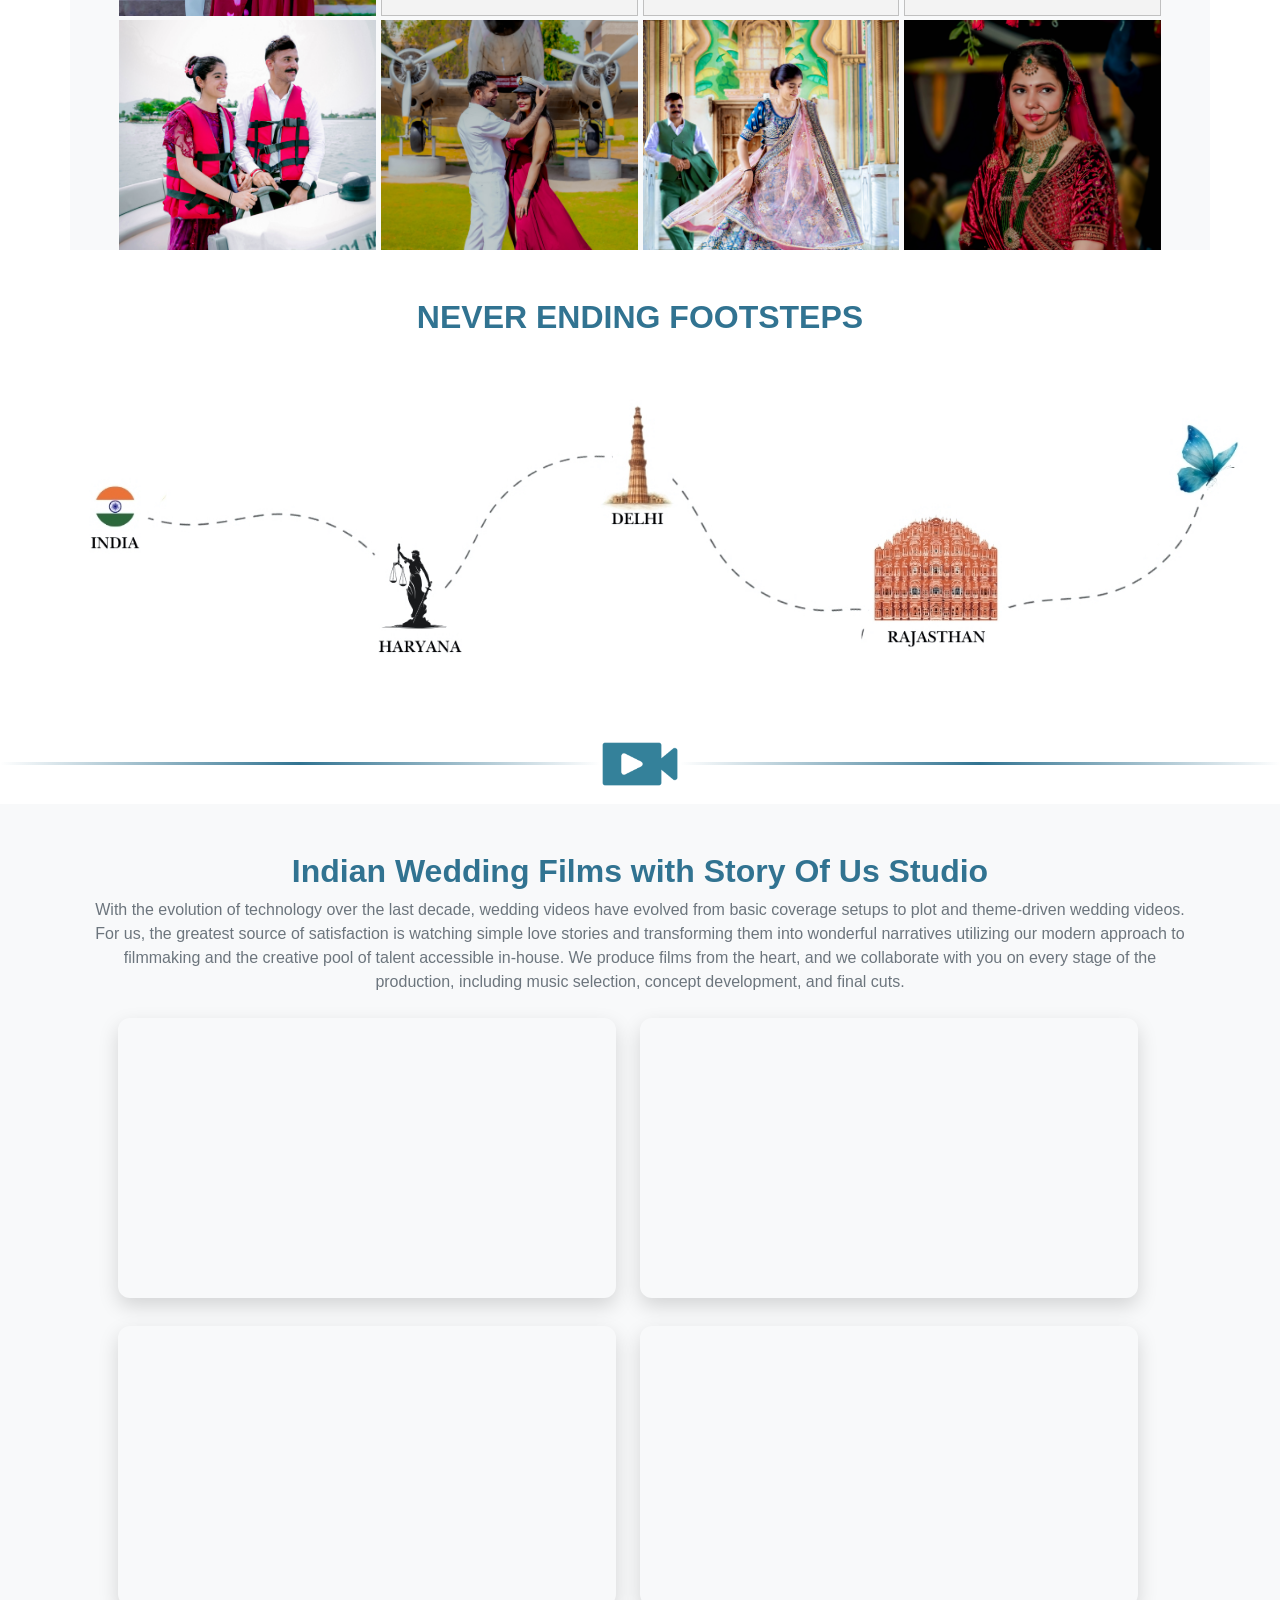
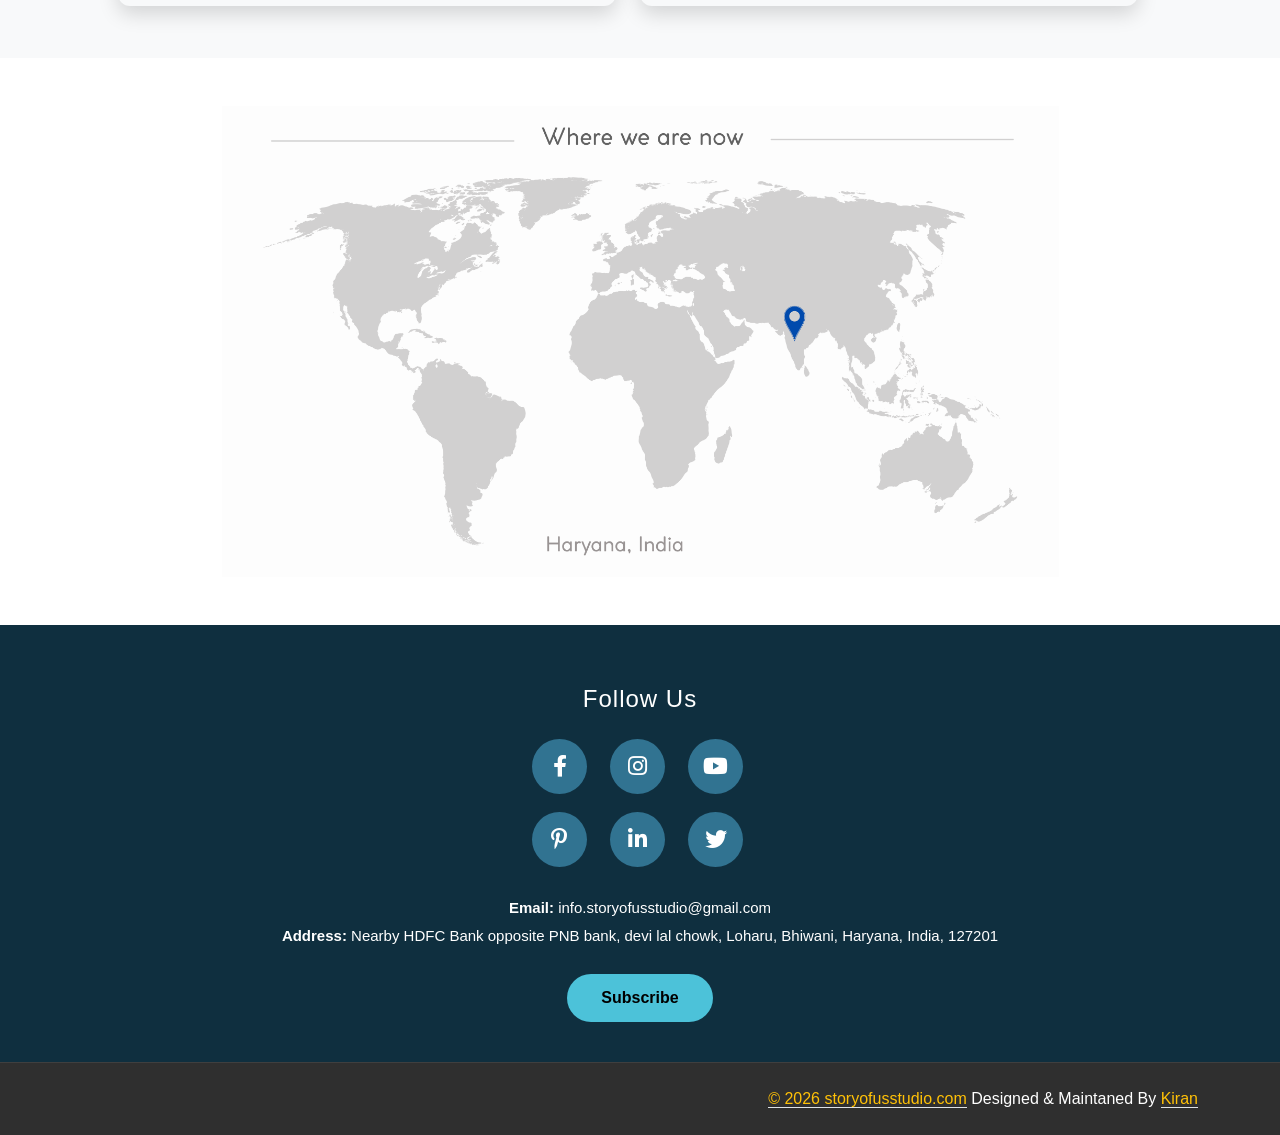
==== commit be8cd332: "commit8" ====
--- a/index.html
+++ b/index.html
@@ -2,34 +2,52 @@
 <html lang="en">
 
     <head>
-        <meta charset="utf-8">
-        <title>Story of us studio</title>
-        <meta content="width=device-width, initial-scale=1.0" name="viewport">
-        <meta content="" name="keywords">
-        <meta content="" name="description">
-
-        <!-- Google Web Fonts -->
-        <link rel="preconnect" href="https://fonts.googleapis.com">
-        <link rel="preconnect" href="https://fonts.gstatic.com" crossorigin>
-        <link href="https://fonts.googleapis.com/css2?family=Great+Vibes&family=Open+Sans:wght@400;500;600&family=Petit+Formal+Script&display=swap" rel="stylesheet"> 
- <!-- Open Graph (Facebook, WhatsApp, LinkedIn) -->
-<meta property="og:title" content="Weddings by Story of us studio">
-<meta property="og:description" content="Your search for a wedding photographer ends here.">
-<meta property="og:image" content="https://drive.google.com/file/d/12peE5x1K-NLMvOhBjAyHgp2nAZe_Gc7A/view">
+     <meta charset="utf-8">
+
+<!-- Page Title -->
+<title>Story Of Us Studio | Wedding Photography & Cinematography</title>
+
+<!-- Responsive -->
+<meta name="viewport" content="width=device-width, initial-scale=1.0">
+
+<!-- SEO Meta -->
+<meta name="keywords" content="Story Of Us Studio, wedding photographer Loharu, wedding photography Haryana, wedding cinematography Rajasthan, Indian wedding photographer, destination wedding photographer Jaipur, couple wedding photography">
+<meta name="description" content="Story Of Us Studio is a wedding photography and cinematography studio based in Loharu, capturing timeless Indian weddings across Haryana, Delhi and Rajasthan with a personalized approach.">
+
+<!-- Favicon -->
+<link rel="icon" type="image/png" sizes="32x32" href="./img/favicon_io/favicon-32x32.png">
+<link rel="icon" type="image/png" sizes="16x16" href="./img/favicon_io/favicon-16x16.png">
+
+<!-- Apple Touch Icon (optional) -->
+<link rel="apple-touch-icon" sizes="180x180" href="./img/favicon_io/apple-touch-icon.png">
+<!-- Google Fonts -->
+<link rel="preconnect" href="https://fonts.googleapis.com">
+<link rel="preconnect" href="https://fonts.gstatic.com" crossorigin>
+<link href="https://fonts.googleapis.com/css2?family=Great+Vibes&family=Open+Sans:wght@400;500;600&family=Petit+Formal+Script&display=swap" rel="stylesheet">
+
+<!-- Open Graph / Facebook / WhatsApp -->
+<meta property="og:type" content="website">
 <meta property="og:url" content="https://storyofusstudio.com/">
-<meta property="og:type" content="website">
-        <!-- Icon Font Stylesheet -->
-        <link rel="stylesheet" href="https://use.fontawesome.com/releases/v5.15.4/css/all.css"/>
-        <link href="https://cdn.jsdelivr.net/npm/bootstrap-icons@1.4.1/font/bootstrap-icons.css" rel="stylesheet">
+<meta property="og:title" content="Story Of Us Studio | Wedding Photography & Films">
+<meta property="og:description" content="Your search for a wedding photographer ends here. Capturing timeless Indian weddings with love and perfection.">
+<meta property="og:image" content="https://storyofusstudio.com/img/og-image.png">
+<meta property="og:image:width" content="1200">
+<meta property="og:image:height" content="630">
+
+<!-- Twitter Card -->
+<meta name="twitter:card" content="summary_large_image">
+<meta name="twitter:title" content="Story Of Us Studio | Wedding Photography & Films">
+<meta name="twitter:description" content="Capturing timeless wedding stories across Haryana, Delhi & Rajasthan.">
+<meta name="twitter:image" content="https://storyofusstudio.com/img/og-image.png">
+
+<!-- Icon Font Stylesheet --> <link rel="stylesheet" href="https://use.fontawesome.com/releases/v5.15.4/css/all.css"/> <link href="https://cdn.jsdelivr.net/npm/bootstrap-icons@1.4.1/font/bootstrap-icons.css" rel="stylesheet">
 
         <!-- Libraries Stylesheet -->
         <link href="lib/animate/animate.min.css" rel="stylesheet">
         <link href="lib/lightbox/css/lightbox.min.css" rel="stylesheet">
 
-
         <!-- Customized Bootstrap Stylesheet -->
         <link href="css/bootstrap.min.css" rel="stylesheet">
-            
 
         <!-- Template Stylesheet -->
         <link href="css/style.css" rel="stylesheet">
@@ -391,7 +409,7 @@
 
         <!-- Gallery Start -->
 <!-- GALLERY -->
-<section class="container my-5 youtube-section">
+<section class="container my-5 youtube-section b">
 <div class="gallery-row justify-content-center">
 <div class="col-gallery"><div class="gallery-box"><img src="img/g1.jpg" loading="lazy"></div></div>
 <div class="col-gallery"><div class="gallery-box"><img src="img/g2.jpg" loading="lazy"></div></div>
--- a/css/style.css
+++ b/css/style.css
@@ -131,7 +131,7 @@
 
 .navbar .navbar-nav .nav-link {
     padding: 10px 15px;
-font-family: 'Playfair Display', serif;
+font-family: 'Montserrat",sans-serif';
     font-weight: 600;
     font-size: 16px;
     transition: .5s;
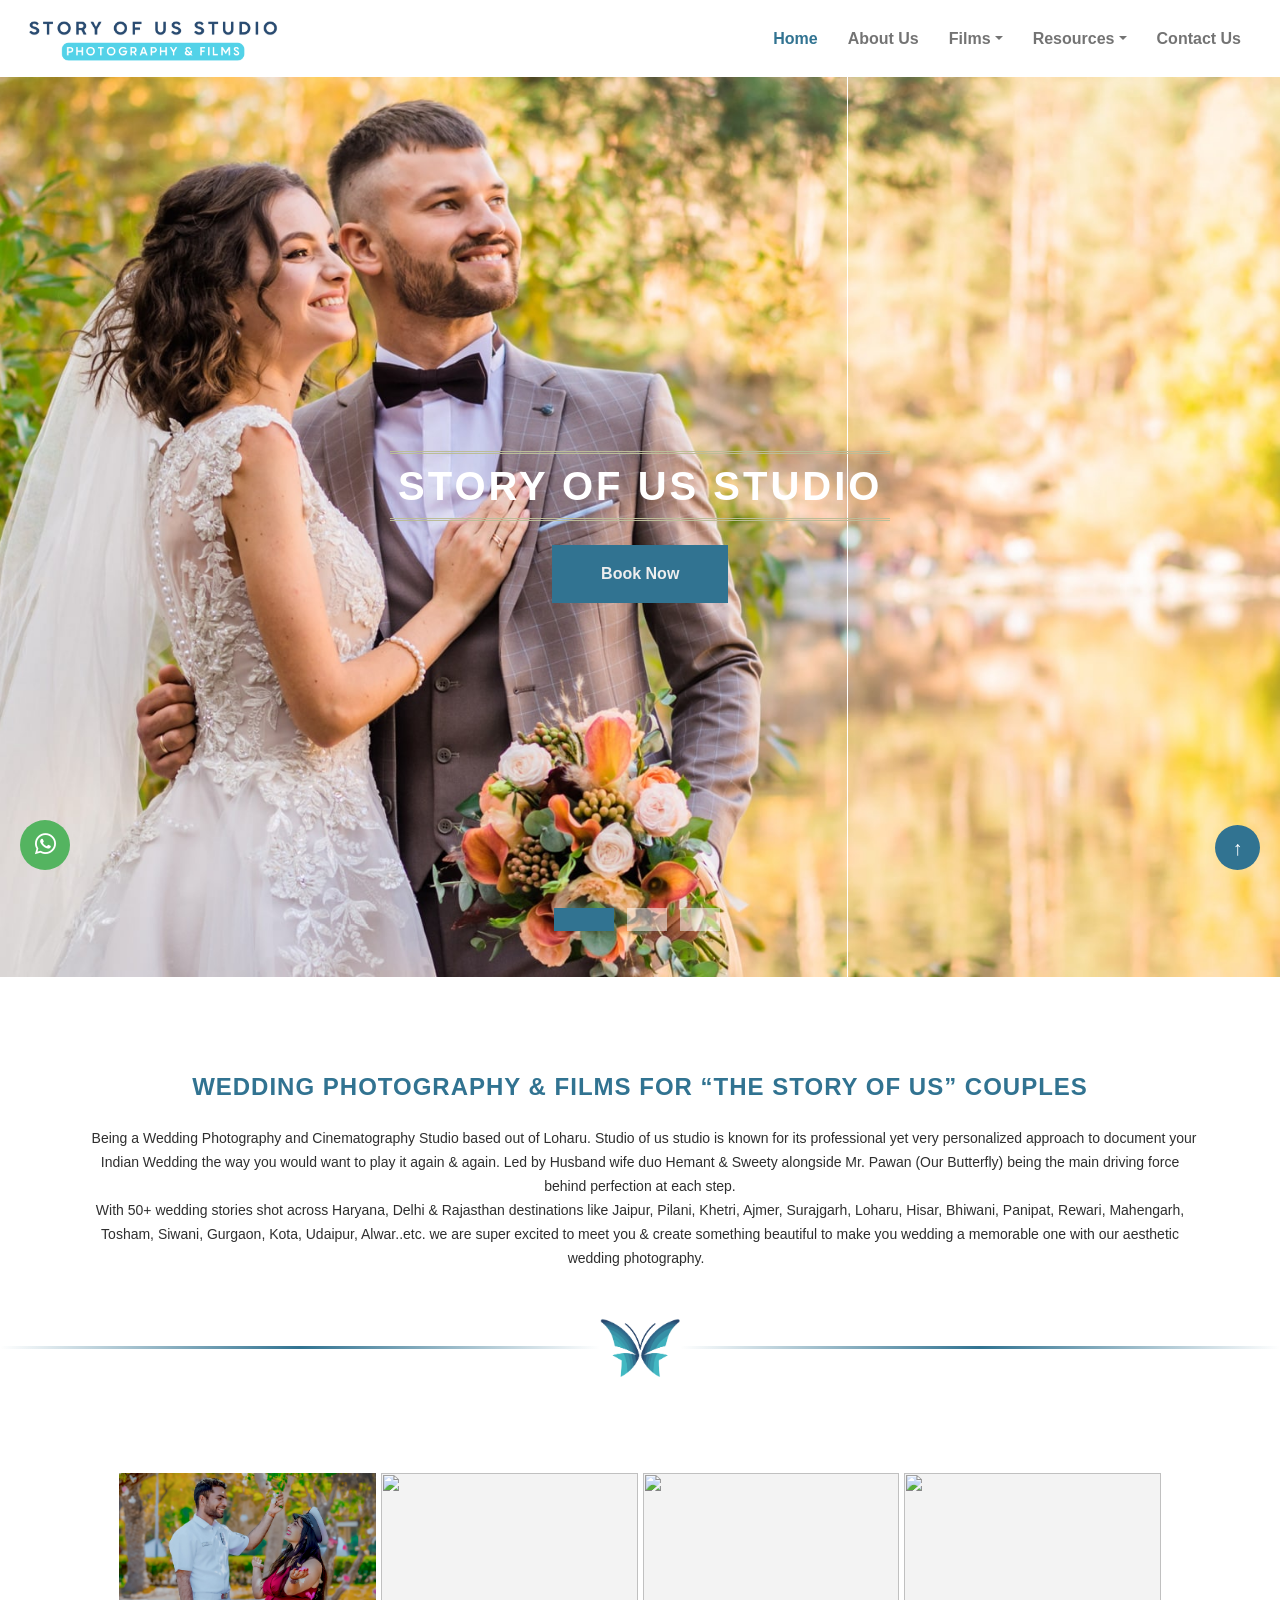
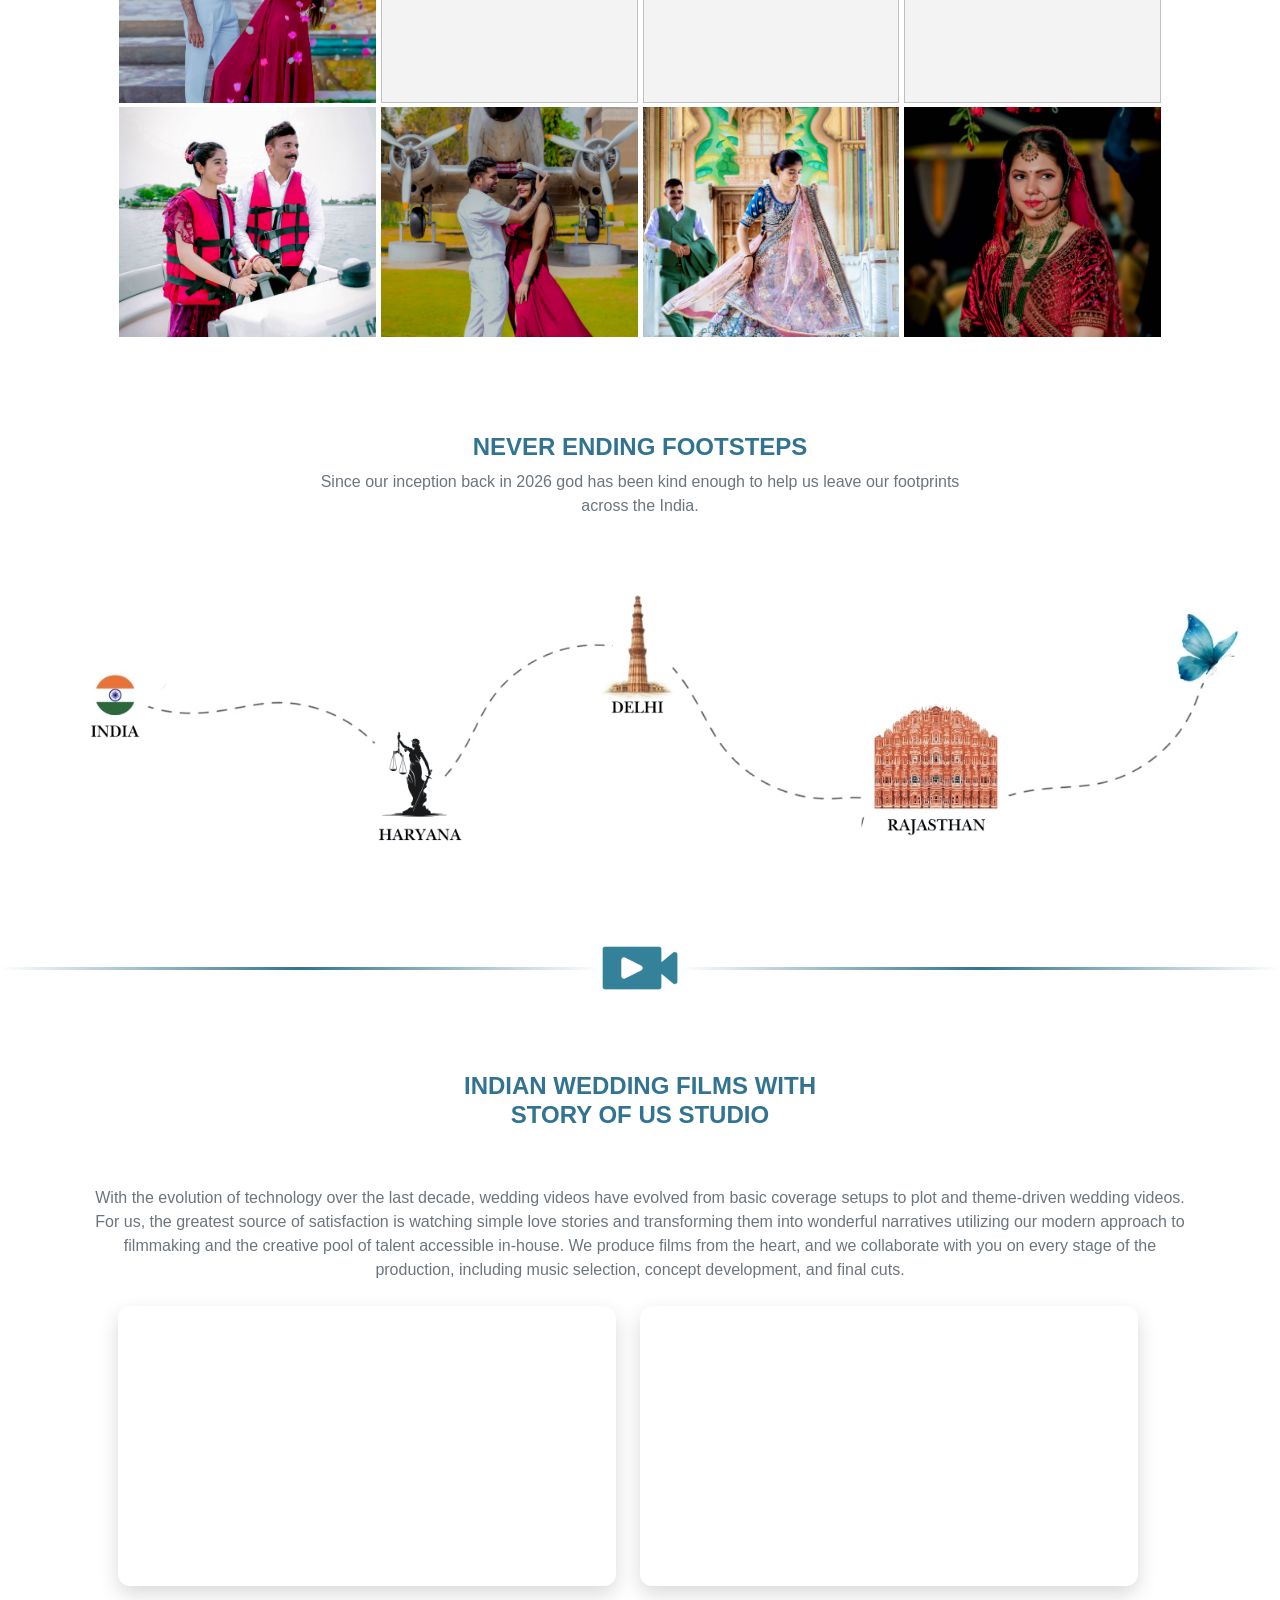
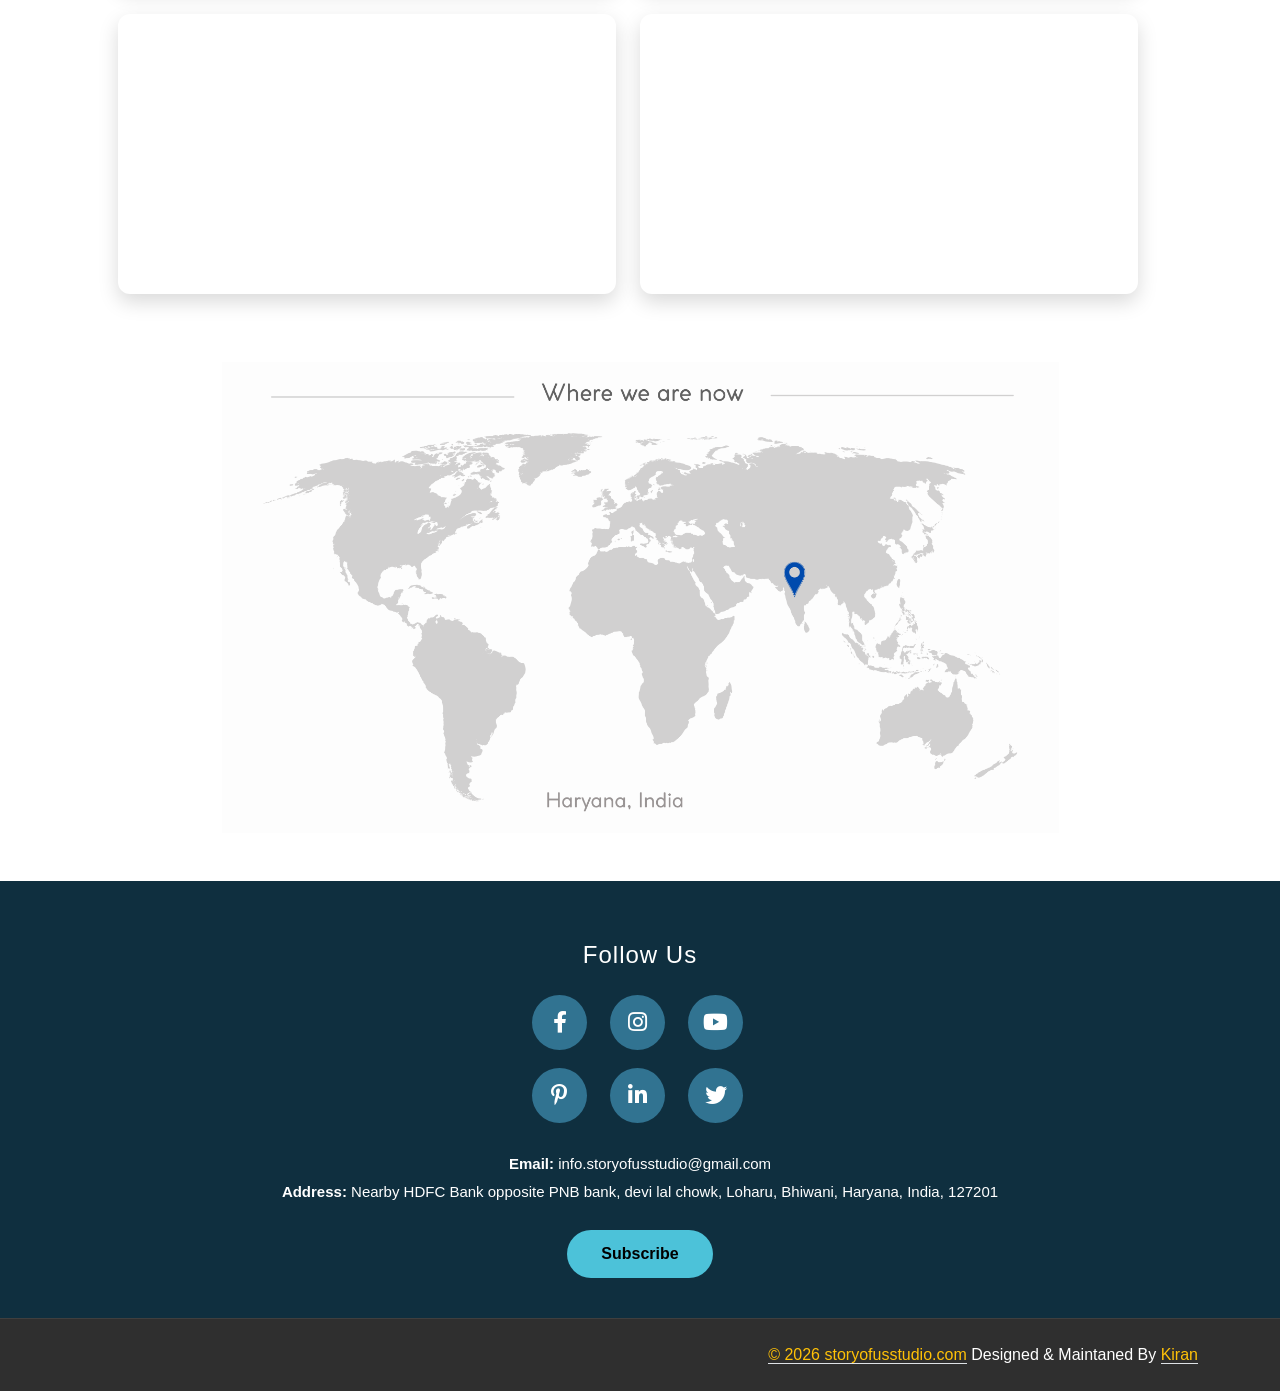
==== commit 0be6881c: "commit9" ====
--- a/index.html
+++ b/index.html
@@ -54,10 +54,62 @@
                 <link href="css/footstyle.css" rel="stylesheet">
 
         <style>
+/* Toggle icon */
+.menu-toggle {
+  font-size: 28px;
+  cursor: pointer;
+}
+
+/* Side Navbar */
+.side-nav {
+  position: fixed;
+  top: 0;
+  right: -300px;
+  width: 300px;
+  height: 100%;
+  background: #ffffff;
+  box-shadow: -4px 0 15px rgba(0,0,0,0.15);
+  transition: 0.4s ease;
+  padding-top: 60px;
+  z-index: 9999;
+}
+
+/* Active class */
+.side-nav.active {
+  right: 0;
+}
+
+/* Close button */
+.close-btn {
+  position: absolute;
+  top: 15px;
+  right: 20px;
+  font-size: 30px;
+  cursor: pointer;
+}
+
+/* Menu items */
+.side-nav ul {
+  list-style: none;
+  padding: 0;
+}
+
+.side-nav ul li {
+  padding: 15px 25px;
+}
+
+.side-nav ul li a {
+  text-decoration: none;
+  font-size: 16px;
+  color: #333;
+}
+
+
             .navbar-logo {
     max-height: 90px;      /* Desktop size */
     width: auto;
 }
+
 .about-divider {
     display: flex;
     align-items: center;
@@ -172,9 +224,7 @@
   .darkt{
     color: rgb(70, 69, 69);
   }
-.youtube-section {
-    background: #f8f9fa;
-}
+
 
 .video-box {
     border-radius: 12px;
@@ -212,61 +262,96 @@
         <!-- Spinner End -->
          
   <!-- Navbar start -->
-      <!-- Navbar start -->
-   <!-- Navbar start -->
-         <div class="container-fluid sticky-top px-0">
-    <nav class="navbar navbar-light navbar-expand-xl px-4" id="navBar">
-
-        <!-- LOGO : LEFT -->
-        <a href="index.html" class="navbar-brand">
-            <img src="img/logo4.png" alt="Logo" class="img-fluid" style="max-width:260px;">
-        </a>
-
-        <!-- TOGGLER -->
-        <button class="navbar-toggler py-2 px-3" type="button" data-bs-toggle="collapse"
-            data-bs-target="#navbarCollapse">
-            <span class="fa fa-bars"></span>
-        </button>
-
-        <!-- MENU : RIGHT -->
-        <div class="collapse navbar-collapse justify-content-end" id="navbarCollapse">
-    <div class="navbar-nav">
+<div class="container-fluid sticky-top px-0">
+  <nav class="navbar navbar-light navbar-expand-xl px-4" id="navBar">
+
+    <!-- LOGO -->
+    <a href="index.html" class="navbar-brand">
+      <img src="img/logo4.png" alt="Logo" class="img-fluid" style="max-width:260px;">
+    </a>
+
+    <!-- TOGGLER (ONLY MOBILE) -->
+    <button class="navbar-toggler d-xl-none" type="button"
+      data-bs-toggle="offcanvas"
+      data-bs-target="#offcanvasNavbar">
+      <span class="fa fa-bars"></span>
+    </button>
+
+    <!-- DESKTOP MENU (VISIBLE ON XL+) -->
+    <div class="collapse navbar-collapse d-none d-xl-flex justify-content-end">
+      <div class="navbar-nav">
 
         <a href="/index.html" class="nav-item nav-link active">Home</a>
-        <a href="/aboutus.html" class="nav-item nav-link" target="_blank">About Us</a>
-
-        <!-- Films Dropdown -->
+        <a href="/aboutus.html" class="nav-item nav-link">About Us</a>
+
         <div class="nav-item dropdown">
-            <a href="#" class="nav-link dropdown-toggle" data-bs-toggle="dropdown">
-                Films
-            </a>
-            <div class="dropdown-menu m-0">
-                                <a href="/engage.html" class="dropdown-item" target="_blank">Ring Ceremony</a>
-                <a href="/prewed.html" class="dropdown-item" target="_blank">Pre Wedding</a>
-                <a href="/wed.html" class="dropdown-item"target="_blank">Wedding</a>
-            </div>
-        </div>
-
-        <!-- Resources Dropdown -->
+          <a href="#" class="nav-link dropdown-toggle" data-bs-toggle="dropdown">Films</a>
+          <div class="dropdown-menu">
+            <a href="/engage.html" class="dropdown-item">Ring Ceremony</a>
+            <a href="/prewed.html" class="dropdown-item">Pre Wedding</a>
+            <a href="/wed.html" class="dropdown-item">Wedding</a>
+                                        <li><a href="/events.html" class="dropdown-item">Events</a></li>
+
+          </div>
+        </div>
+
         <div class="nav-item dropdown">
-            <a href="#" class="nav-link dropdown-toggle" data-bs-toggle="dropdown">
-                Resources
-            </a>
-            <div class="dropdown-menu m-0">
-                <a href="/wedfaq.html" class="dropdown-item" target="_blank">FAQ</a>
-                <a href="/wedpackage.html" class="dropdown-item" target="_blank">Packages</a>
-            </div>
-        </div>
-
-        <a href="/wedcontact.html" class="nav-item nav-link" target="_blank">Contact Us</a>
-
+          <a href="#" class="nav-link dropdown-toggle" data-bs-toggle="dropdown">Resources</a>
+          <div class="dropdown-menu">
+            <a href="/wedfaq.html" class="dropdown-item">FAQ</a>
+            <a href="/wedpackage.html" class="dropdown-item">Packages</a>
+          </div>
+        </div>
+
+        <a href="/wedcontact.html" class="nav-item nav-link">Contact Us</a>
+
+      </div>
     </div>
+
+    <!-- MOBILE OFFCANVAS -->
+    <div class="offcanvas offcanvas-end d-xl-none" id="offcanvasNavbar">
+      <div class="offcanvas-header">
+        <img src="img/logo4.png" style="max-width:180px;">
+        <button type="button" class="btn-close" data-bs-dismiss="offcanvas"></button>
+      </div>
+
+      <div class="offcanvas-body">
+        <ul class="navbar-nav">
+
+          <li class="nav-item"><a href="/index.html" class="nav-link">Home</a></li>
+          <li class="nav-item"><a href="/aboutus.html" class="nav-link">About Us</a></li>
+
+          <li class="nav-item dropdown">
+            <a class="nav-link dropdown-toggle" data-bs-toggle="dropdown">Films</a>
+            <ul class="dropdown-menu">
+              <li><a href="/engage.html" class="dropdown-item">Ring Ceremony</a></li>
+              <li><a href="/prewed.html" class="dropdown-item">Pre Wedding</a></li>
+              <li><a href="/wed.html" class="dropdown-item">Wedding</a></li>
+                            <li><a href="/events.html" class="dropdown-item">Events</a></li>
+
+            </ul>
+          </li>
+
+          <li class="nav-item dropdown">
+            <a class="nav-link dropdown-toggle" data-bs-toggle="dropdown">Resources</a>
+            <ul class="dropdown-menu">
+              <li><a href="/wedfaq.html" class="dropdown-item">FAQ</a></li>
+              <li><a href="/wedpackage.html" class="dropdown-item">Packages</a></li>
+            </ul>
+          </li>
+
+          <li class="nav-item"><a href="/wedcontact.html" class="nav-link">Contact Us</a></li>
+
+        </ul>
+      </div>
+    </div>
+
+  </nav>
 </div>
 
 
-    </nav>
-</div>
 <!-- Navbar End -->
+
 
         <!-- Navbar End -->
 
@@ -383,8 +468,8 @@
         <!-- Hello! End -->
 
         <!-- about us start -->
-          <div class="mx-auto text-center mb-5 wow fadeInUp pt-5 container" data-wow-delay="0.1s" style="max-width: 800;" id="weddingAbout">
-                    <h2 class="text-center mb-4 package-title fly">Wedding Photography & Films for “The Story of Us” Couples</h2>
+          <div class="mx-auto text-center mb-5 wow fadeInUp pt-5 container my-5" data-wow-delay="0.1s" style="max-width: 800;" id="weddingAbout">
+                    <h4 class="text-center mb-4 package-title fly" style="text-transform: uppercase;">Wedding Photography & Films for “The Story of Us” Couples</h4>
                     <small class="text-dark mb-0 p-5 px-2">
                         Being a Wedding Photography and Cinematography Studio based out of Loharu. Studio of us studio is known for its professional yet very personalized approach to document your Indian Wedding the way you would want to play it again & again. Led by Husband wife duo 
                         Hemant & Sweety alongside Mr. Pawan (Our Butterfly) being the main driving force behind perfection at each step. <br>
@@ -409,7 +494,7 @@
 
         <!-- Gallery Start -->
 <!-- GALLERY -->
-<section class="container my-5 youtube-section b">
+<section class="container my-5 py-5 youtube-section b">
 <div class="gallery-row justify-content-center">
 <div class="col-gallery"><div class="gallery-box"><img src="img/g1.jpg" loading="lazy"></div></div>
 <div class="col-gallery"><div class="gallery-box"><img src="img/g2.jpg" loading="lazy"></div></div>
@@ -429,8 +514,9 @@
              <section class="" id="wfilm my-5 py-5">
     <div class="container-fluid">
         <div class="text-center">
-            <h2 class="fw-bold fly">NEVER ENDING FOOTSTEPS</h2>
-            <!-- <p class="text-muted">Watch our wedding & pre-wedding stories</p> -->
+            <h4 class="fw-bold fly">NEVER ENDING FOOTSTEPS</h4>
+            <p class="text-muted">
+				Since our inception back in 2026 god has been kind enough to help us leave our footprints<br> across the India.</p>
   <div class="row justify-content-center py-5">
                     <div class="col-12 text-center justify-content-center">
                         <img src="img/Map.jpg" class="img-fluid center w-100" alt="Location Map" style="max-width: 100%; height: auto;">
@@ -442,7 +528,7 @@
         <!-- End wedding footstep start -->
 
          <!-- Divider video Section -->
-<div class="about-divider">
+<div class="about-divider pt-3">
     <span class="line left"></span>
 
     <img src="img/vido.png" alt="Story of Us Divider Logo" class="divider-logo">
@@ -452,10 +538,10 @@
                 <!-- End Divider video Section -->
 
 <!-- wedding youtube start -->
- <section class="youtube-section py-5" id="wfilm">
+ <section class="youtube-section py-3" id="wfilm">
     <div class="container container-fluid px-4">
         <div class="text-center mb-4">
-            <h2 class="fw-bold fly">Indian Wedding Films with Story Of Us Studio</h2>
+            <h4 class="fw-bold fly py-5" style="text-transform: uppercase;">Indian Wedding Films with <br>Story Of Us Studio</h4>
             <p class="text-muted">With the evolution of technology over the last decade, wedding videos have evolved from basic coverage setups to plot and theme-driven wedding videos. For us, the greatest source of satisfaction is watching simple love stories and transforming them into wonderful narratives utilizing our modern approach to filmmaking and the creative pool of talent accessible in-house. We produce films from the heart, and we collaborate with you on every stage of the production, including music selection, concept development, and final cuts.</p>
         </div>
 
@@ -583,6 +669,15 @@
         <!-- <a href="#" class="btn btn-primary btn-primary-outline-0 btn-md-square back-to-top"><i class="fa fa-arrow-up"></i></a>    -->
 
     <!-- JavaScript Libraries -->
+     <script>
+function openMenu() {
+  document.getElementById("sideNav").classList.add("active");
+}
+
+function closeMenu() {
+  document.getElementById("sideNav").classList.remove("active");
+}
+</script>
     <script src="https://ajax.googleapis.com/ajax/libs/jquery/3.6.4/jquery.min.js"></script>
     <script src="https://cdn.jsdelivr.net/npm/bootstrap@5.0.0/dist/js/bootstrap.bundle.min.js"></script>
     <script src="lib/wow/wow.min.js"></script>
--- a/css/style.css
+++ b/css/style.css
@@ -131,7 +131,7 @@
 
 .navbar .navbar-nav .nav-link {
     padding: 10px 15px;
-font-family: 'Montserrat",sans-serif';
+/* font-family: 'Montserrat",sans-serif'; */
     font-weight: 600;
     font-size: 16px;
     transition: .5s;
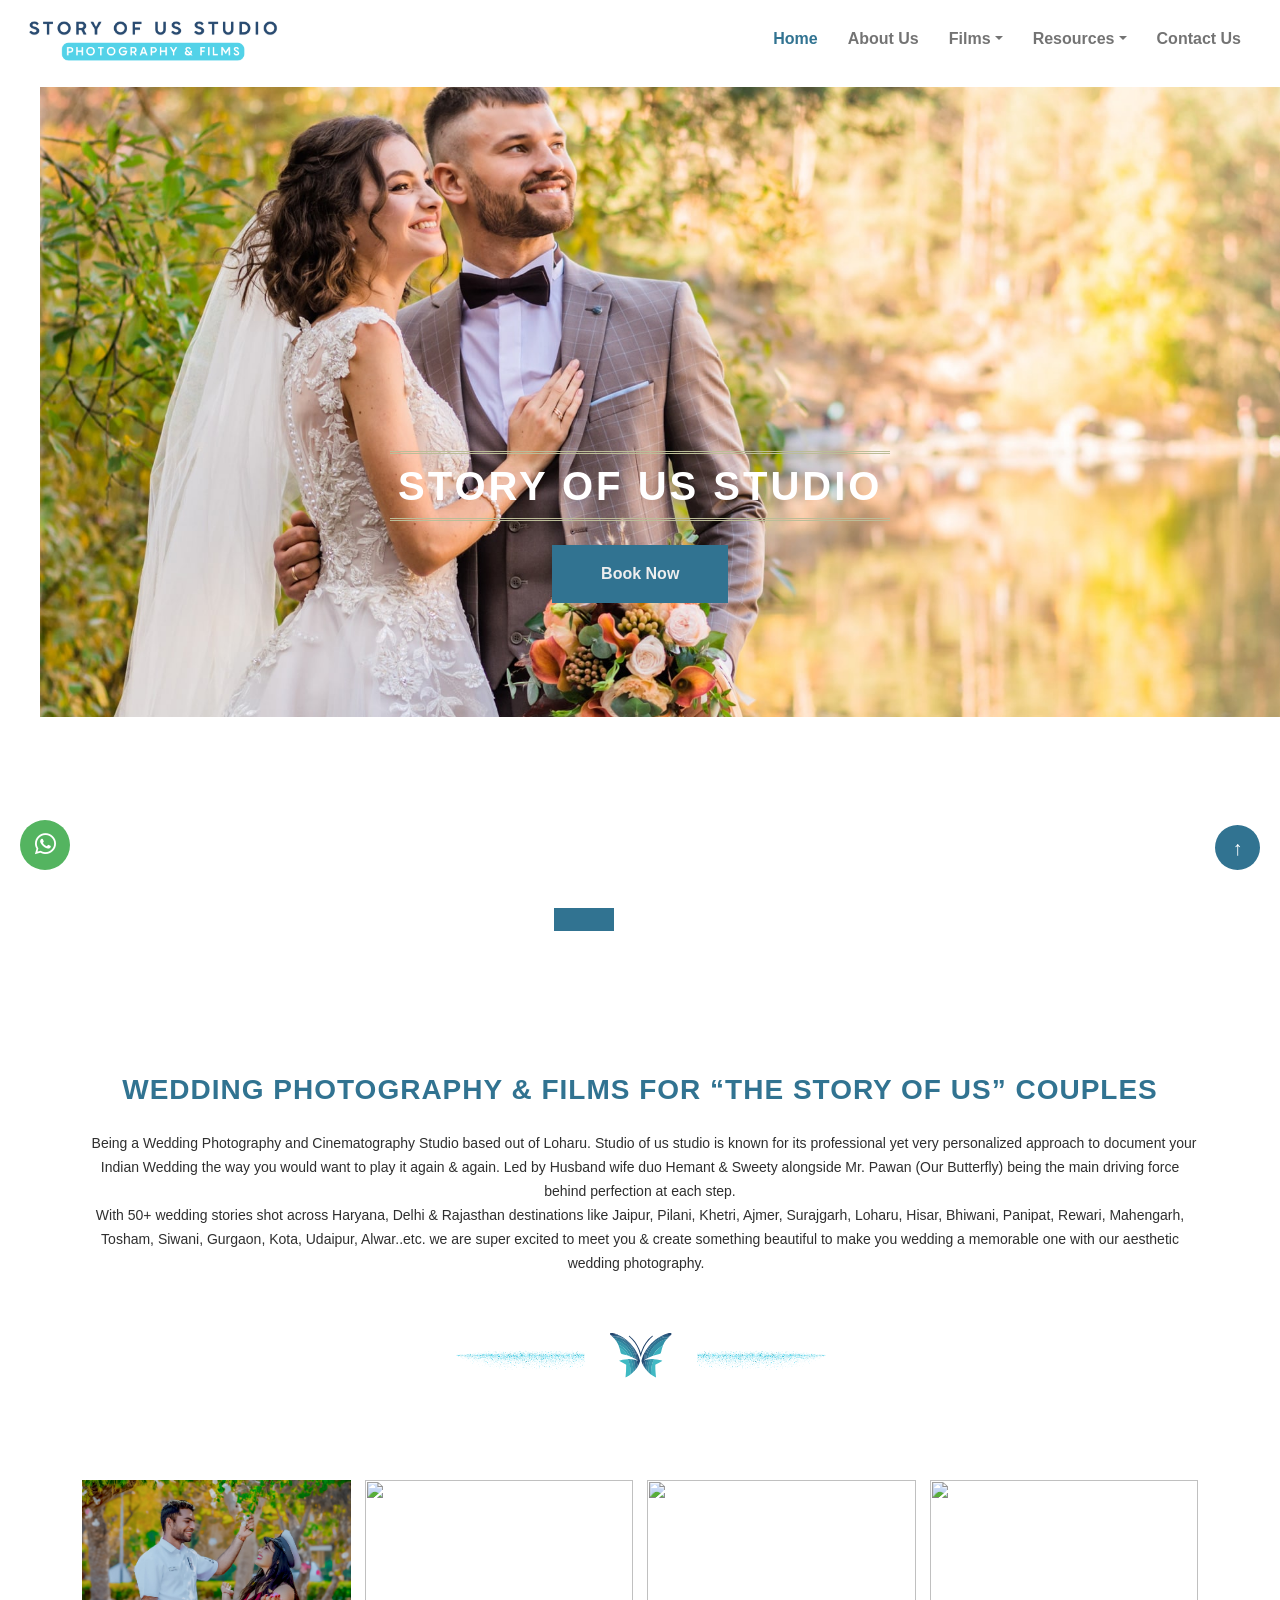
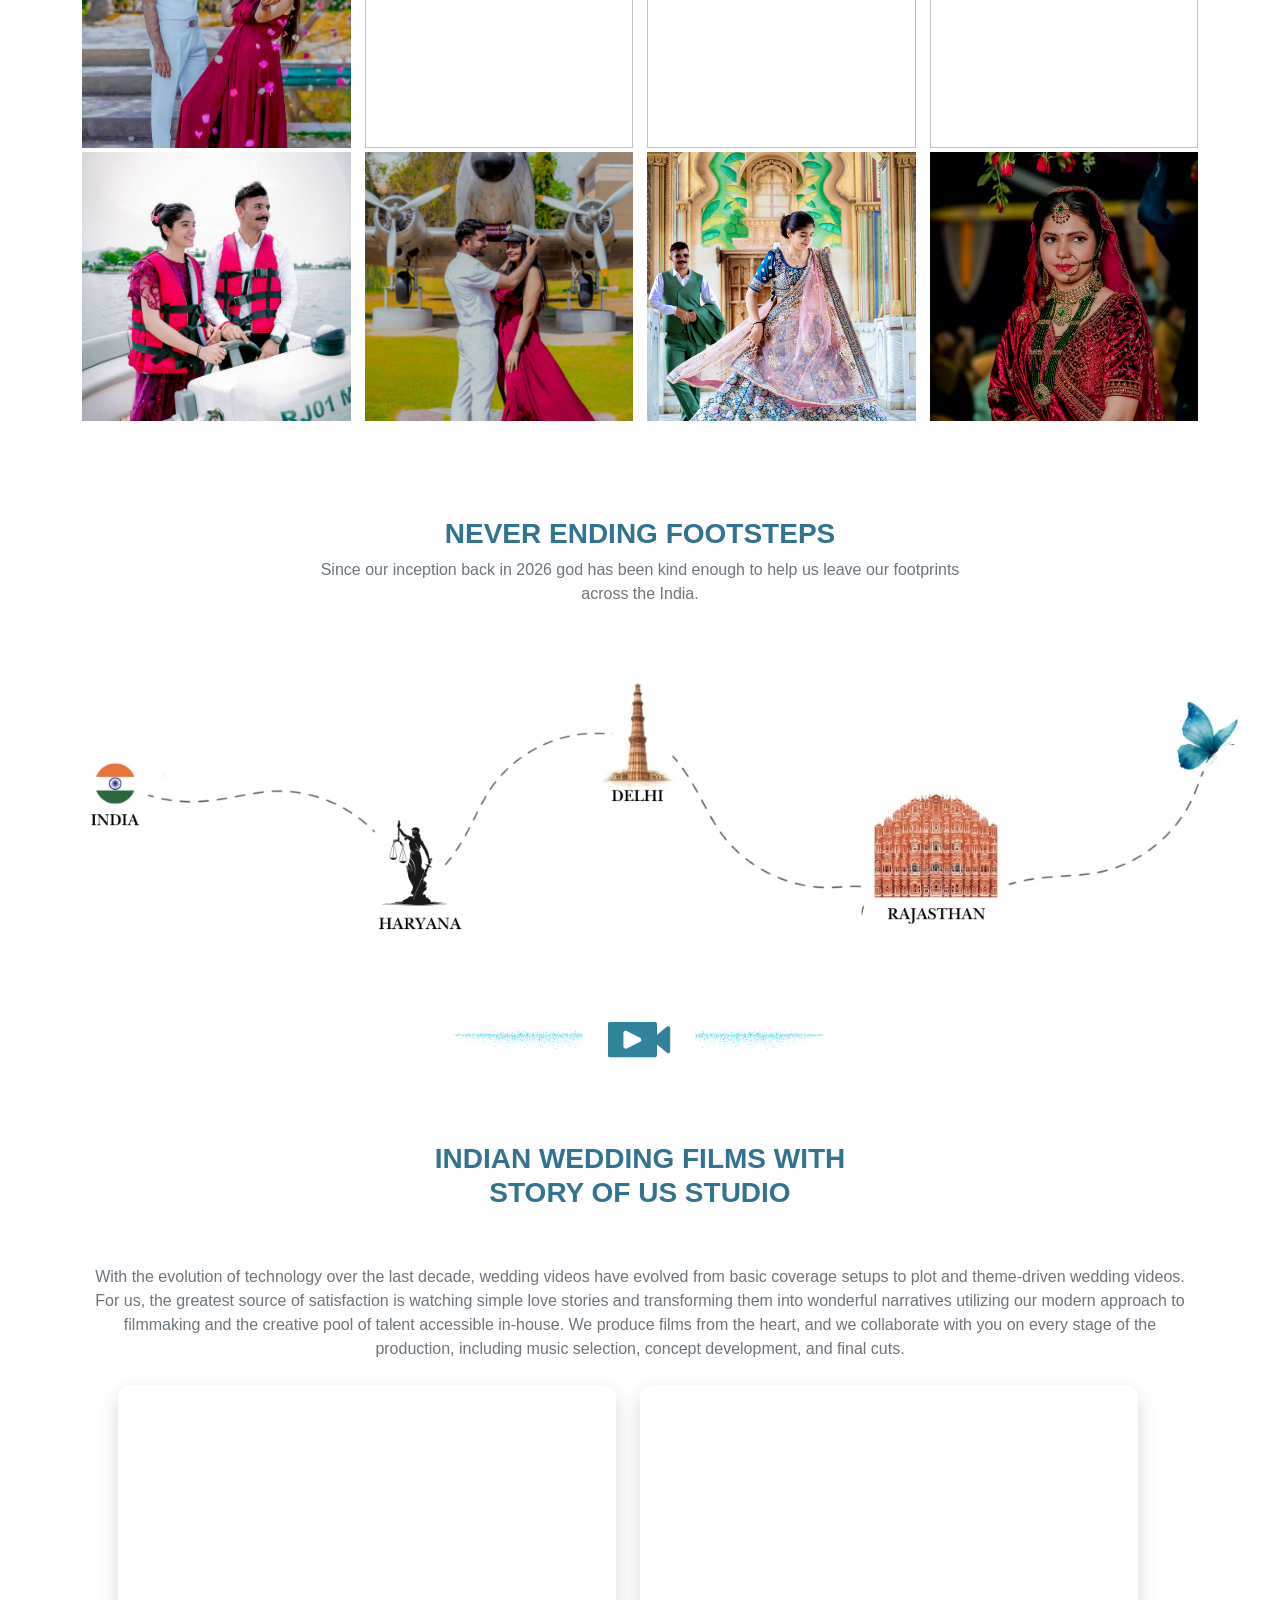
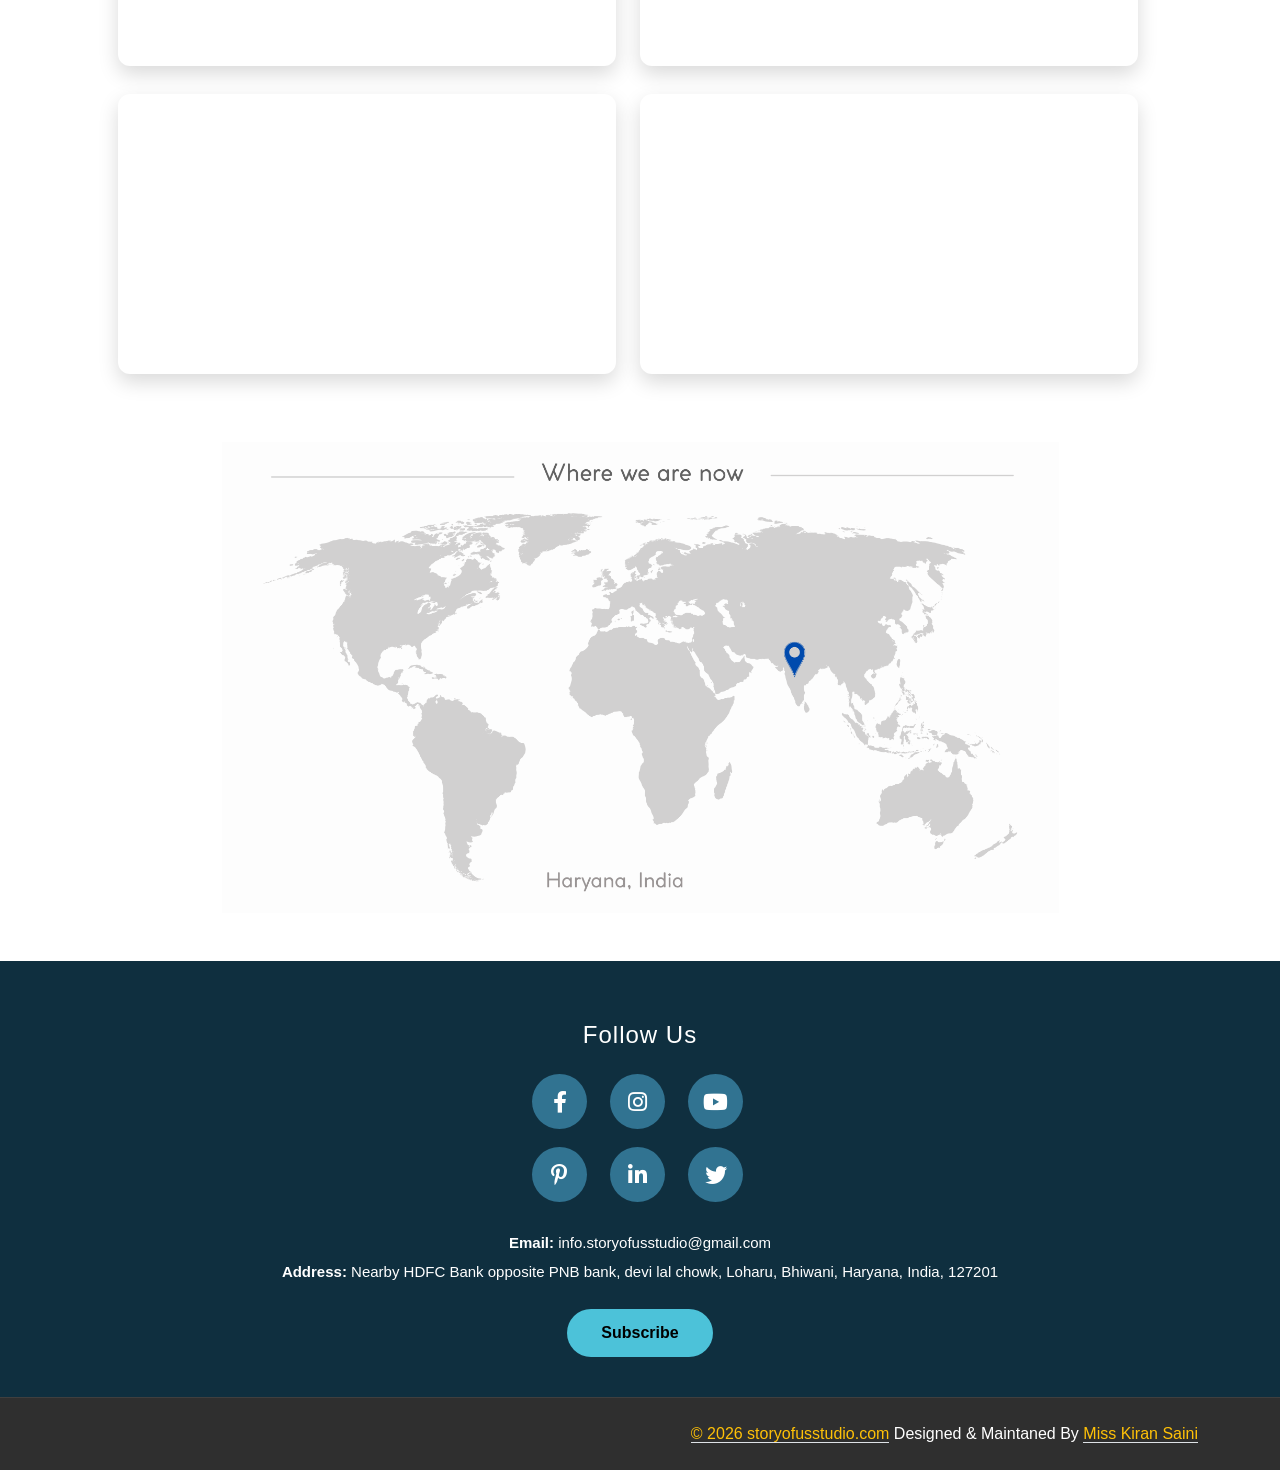
==== commit 1ddabb72: "commit11" ====
--- a/index.html
+++ b/index.html
@@ -109,6 +109,81 @@
     max-height: 90px;      /* Desktop size */
     width: auto;
 }
+/* Carousel background so white gap looks clean */
+.carousel-header {
+  background: #fff;
+}
+
+/* Bootstrap carousel item should be relative for caption center */
+.carousel-item {
+  position: relative;
+}
+
+/* Wrapper for left-right gap + border */
+.carousel-img-border {
+  width: 100%;
+  padding: 0 30px;            /* ✅ left-right white gap */
+  box-sizing: border-box;
+}
+
+/* Carousel image */
+/* Carousel background */
+.carousel-header {
+  background: #fff;
+}
+
+/* IMPORTANT */
+.carousel-item {
+  position: relative;
+}
+
+/* White gap left-right */
+.carousel-img-border {
+  width: 100%;
+  padding: 0 30px;
+  box-sizing: border-box;
+}
+
+/* Image border */
+.carousel-img-border img {
+  width: 100%;
+  height: 650px;
+  object-fit: cover;
+  display: block;
+
+  border: 10px solid #fff;   /* ✅ border visible */
+  border-radius: 5px;
+}
+
+/* FIX caption */
+.carousel-caption.custom-caption {
+  position: absolute !important;
+  top: 50% !important;
+  left: 50% !important;
+  transform: translate(-50%, -50%) !important;
+  width: 100%;
+  text-align: center;
+
+  bottom: auto !important;   /* ✅ bootstrap bottom remove */
+  right: auto !important;
+}
+
+/* Responsive */
+@media (max-width: 992px) {
+  .carousel-img-border { padding: 0 25px; }
+  .carousel-img-border img { height: 520px; border-width: 7px; }
+}
+
+@media (max-width: 768px) {
+  .carousel-img-border { padding: 0 15px; }
+  .carousel-img-border img { height: 420px; border-width: 6px; }
+}
+
+@media (max-width: 480px) {
+  .carousel-img-border { padding: 0 10px; }
+  .carousel-img-border img { height: 360px; border-width: 5px; }
+}
+
 
 .about-divider {
     display: flex;
@@ -148,42 +223,44 @@
     );
 }
 .gallery-row {
-  display: flex;
-  flex-wrap: wrap;
-  gap: 5px;
-}
-
-/* default – mobile */
-.col-gallery {
-  flex: 0 0 100%;
-}
-
-/* tablet */
-@media (min-width: 576px) {
-  .col-gallery {
-    flex: 0 0 48%;
-  }
-}
-
-/* 🔥 from 801px → ALWAYS 4 images */
-@media (min-width: 801px) {
-  .col-gallery {
-    flex: 0 0 23%;
-  }
+  display: grid;
+  grid-template-columns: repeat(4, 1fr); /* Desktop: 4 images */
+  gap: 14px;
 }
 
 .gallery-box {
   width: 100%;
-  height: 230px;
+  aspect-ratio: 1 / 1; /* ✅ Always square */
   overflow: hidden;
-  /* border-radius: 5px; */
-  background: #f3f3f3;
+  /* border-radius: 14px; */
 }
 
 .gallery-box img {
   width: 100%;
   height: 100%;
-  object-fit: cover; /* like your screenshot */
+  object-fit: cover; /* ✅ image crop + perfect fit */
+  display: block;
+}
+
+/* Tablet */
+@media (max-width: 992px) {
+  .gallery-row {
+    grid-template-columns: repeat(3, 1fr);
+  }
+}
+
+/* Mobile */
+@media (max-width: 768px) {
+  .gallery-row {
+    grid-template-columns: repeat(2, 1fr);
+  }
+}
+
+/* Small Mobile */
+@media (max-width: 480px) {
+  .gallery-row {
+    grid-template-columns: repeat(1, 1fr);
+  }
 }
 
 
@@ -348,76 +425,101 @@
 
   </nav>
 </div>
-
-
 <!-- Navbar End -->
 
-
         <!-- Navbar End -->
 
-        <!-- Carousel Start -->
-        <div class="container-fluid carousel-header px-0">
-            <div id="carouselId" class="carousel slide" data-bs-ride="carousel">
-                <ol class="carousel-indicators">
-                    <li data-bs-target="#carouselId" data-bs-slide-to="0" class="active"></li>
-                    <li data-bs-target="#carouselId" data-bs-slide-to="1"></li>
-                    <li data-bs-target="#carouselId" data-bs-slide-to="2"></li>
-                </ol>
-                <div class="carousel-inner" role="listbox">
-                    <div class="carousel-item active">
-                        <img src="img/carousel-1.jpg" class="img-fluid" alt="Image">
-                        <div class="carousel-caption">
-                            <div class="p-3 mx-auto animated zoomIn" style="max-width: 900px;">
-                                <div class="d-inline-block border-end-0 border-start-0 border-secondary p-2 mb-4" style="border-style: double;">
-                                    <h1 class="text-white fw-bold mb-0" style="letter-spacing: 3px;">STORY OF US STUDIO</h1>
-                                </div>
-                             
-                                <div class="d-flex align-items-center justify-content-center">
-                                <a class="btn btn-info-outline-0 py-3 px-5 flybtn" href="https://api.whatsapp.com/send?phone=919817911104&text=Hello!%20Got%20your%20reference%20from%20Website..." target="_blank">Book Now</a>
-                                </div>
-                            </div>
-                        </div>
-                    </div>
-                    <div class="carousel-item">
-                        <img src="img/carousel-2.jpg" class="img-fluid" alt="Image">
-                         <div class="carousel-caption">
-                            <div class="p-3 mx-auto animated zoomIn" style="max-width: 900px;">
-                                <div class="d-inline-block border-end-0 border-start-0 border-secondary p-2 mb-4" style="border-style: double;">
-                                    <h1 class="text-dark fw-bold mb-0" style="letter-spacing: 3px;">STORY OF US STUDIO</h1>
-                                </div>
-                             
-                                <div class="d-flex align-items-center justify-content-center">
-                                <a class="btn flybtn btn-info-outline-0 py-3 px-5" href="https://api.whatsapp.com/send?phone=919817911104&text=Hello!%20Got%20your%20reference%20from%20Website..." target="_blank">Book Now</a>
-                                </div>
-                            </div>
-                        </div>
-                    </div>
-                    <div class="carousel-item">
-                        <img src="img/carousel-3.png" class="img-fluid bg-secondary" alt="Image">
-                         <div class="carousel-caption">
-                            <div class="p-3 mx-auto animated zoomIn" style="max-width: 900px;">
-                                <div class="d-inline-block border-end-0 border-start-0 border-secondary p-2 mb-4" style="border-style: double;">
-                                    <h1 class="text-white fw-bold mb-0" style="letter-spacing: 3px;">STORY OF US STUDIO</h1>
-                                </div>
-                             
-                                <div class="d-flex align-items-center justify-content-center">
-                                <a class="btn flybtn btn-info-outline-0 py-3 px-5" href="https://api.whatsapp.com/send?phone=919817911104&text=Hello!%20Got%20your%20reference%20from%20Website..." target="_blank">Book Now</a>
-                                </div>
-                            </div>
-                        </div>
-                    </div>
-                </div>
-                <button class="carousel-control-prev" type="button" data-bs-target="#carouselId" data-bs-slide="prev">
-                    <span class="carousel-control-prev-icon" aria-hidden="true"></span>
-                    <span class="visually-hidden flybtn">Previous</span>
-                </button>
-                <button class="carousel-control-next " type="button" data-bs-target="#carouselId" data-bs-slide="next">
-                    <span class="carousel-control-next-icon" aria-hidden="true"></span>
-                    <span class="visually-hidden flybtn">Next</span>
-                </button>
-            </div>
-        </div>
-        <!-- Carousel End -->
+      <!-- Carousel Start -->
+<div class="container-fluid carousel-header px-0">
+  <div id="carouselId" class="carousel slide" data-bs-ride="carousel">
+
+    <ol class="carousel-indicators">
+      <li data-bs-target="#carouselId" data-bs-slide-to="0" class="active"></li>
+      <li data-bs-target="#carouselId" data-bs-slide-to="1"></li>
+      <li data-bs-target="#carouselId" data-bs-slide-to="2"></li>
+    </ol>
+
+    <div class="carousel-inner" role="listbox">
+
+      <!-- Slide 1 -->
+      <div class="carousel-item active">
+        <div class="carousel-img-border">
+          <img src="img/carousel-1.jpg" alt="Image">
+        </div>
+
+        <div class="carousel-caption">
+          <div class="p-3 mx-auto animated zoomIn" style="max-width: 900px;">
+            <div class="d-inline-block border-end-0 border-start-0 border-secondary p-2 mb-4" style="border-style: double;">
+              <h1 class="text-white fw-bold mb-0" style="letter-spacing: 3px;">STORY OF US STUDIO</h1>
+            </div>
+
+            <div class="d-flex align-items-center justify-content-center">
+              <a class="btn btn-info-outline-0 py-3 px-5 flybtn"
+                 href="https://api.whatsapp.com/send?phone=919817911104&text=Hello!%20Got%20your%20reference%20from%20Website..."
+                 target="_blank">Book Now</a>
+            </div>
+          </div>
+        </div>
+      </div>
+
+      <!-- Slide 2 -->
+      <div class="carousel-item">
+        <div class="carousel-img-border">
+          <img src="img/carousel-2.jpg" alt="Image">
+        </div>
+
+        <div class="carousel-caption">
+          <div class="p-3 mx-auto animated zoomIn" style="max-width: 900px;">
+            <div class="d-inline-block border-end-0 border-start-0 border-secondary p-2 mb-4" style="border-style: double;">
+              <h1 class="text-dark fw-bold mb-0" style="letter-spacing: 3px;">STORY OF US STUDIO</h1>
+            </div>
+
+            <div class="d-flex align-items-center justify-content-center">
+              <a class="btn flybtn btn-info-outline-0 py-3 px-5"
+                 href="https://api.whatsapp.com/send?phone=919817911104&text=Hello!%20Got%20your%20reference%20from%20Website..."
+                 target="_blank">Book Now</a>
+            </div>
+          </div>
+        </div>
+      </div>
+
+      <!-- Slide 3 -->
+      <div class="carousel-item">
+        <div class="carousel-img-border">
+          <img src="img/carousel-3.png" alt="Image">
+        </div>
+
+        <div class="carousel-caption">
+          <div class="p-3 mx-auto animated zoomIn" style="max-width: 900px;">
+            <div class="d-inline-block border-end-0 border-start-0 border-secondary p-2 mb-4" style="border-style: double;">
+              <h1 class="text-white fw-bold mb-0" style="letter-spacing: 3px;">STORY OF US STUDIO</h1>
+            </div>
+
+            <div class="d-flex align-items-center justify-content-center">
+              <a class="btn flybtn btn-info-outline-0 py-3 px-5"
+                 href="https://api.whatsapp.com/send?phone=919817911104&text=Hello!%20Got%20your%20reference%20from%20Website..."
+                 target="_blank">Book Now</a>
+            </div>
+          </div>
+        </div>
+      </div>
+
+    </div>
+
+    <button class="carousel-control-prev" type="button" data-bs-target="#carouselId" data-bs-slide="prev">
+      <span class="carousel-control-prev-icon" aria-hidden="true"></span>
+      <span class="visually-hidden flybtn">Previous</span>
+    </button>
+
+    <button class="carousel-control-next" type="button" data-bs-target="#carouselId" data-bs-slide="next">
+      <span class="carousel-control-next-icon" aria-hidden="true"></span>
+      <span class="visually-hidden flybtn">Next</span>
+    </button>
+
+  </div>
+</div>
+<!-- Carousel End -->
+
 
         <!-- Hello! Start -->
         <!-- <div class="container-fluid position-relative py-5" id="weddingAbout">
@@ -469,7 +571,7 @@
 
         <!-- about us start -->
           <div class="mx-auto text-center mb-5 wow fadeInUp pt-5 container my-5" data-wow-delay="0.1s" style="max-width: 800;" id="weddingAbout">
-                    <h4 class="text-center mb-4 package-title fly" style="text-transform: uppercase;">Wedding Photography & Films for “The Story of Us” Couples</h4>
+                    <h3 class="text-center mb-4 package-title fly" style="text-transform: uppercase;">Wedding Photography & Films for “The Story of Us” Couples</h3>
                     <small class="text-dark mb-0 p-5 px-2">
                         Being a Wedding Photography and Cinematography Studio based out of Loharu. Studio of us studio is known for its professional yet very personalized approach to document your Indian Wedding the way you would want to play it again & again. Led by Husband wife duo 
                         Hemant & Sweety alongside Mr. Pawan (Our Butterfly) being the main driving force behind perfection at each step. <br>
@@ -480,26 +582,42 @@
                 <!-- about us start end -->
 
                 <!-- Divider Butterfly Section -->
-<div class="about-divider my-5">
-    <span class="line left"></span>
-
-    <img src="img/fly.png" alt="Story of Us Divider Logo" class="divider-logo">
-
-    <span class="line right"></span>
+<div class="d-flex align-items-center justify-content-center my-3">
+    <div class="">
+    <img src="img/flyline.png" alt="Story of Us Divider Logo" class="img-fluid">
+
+    </div>
+
 </div>
                 <!-- End Divider Butterfly Section -->
-
-
-     
 
         <!-- Gallery Start -->
 <!-- GALLERY -->
 <section class="container my-5 py-5 youtube-section b">
 <div class="gallery-row justify-content-center">
-<div class="col-gallery"><div class="gallery-box"><img src="img/g1.jpg" loading="lazy"></div></div>
-<div class="col-gallery"><div class="gallery-box"><img src="img/g2.jpg" loading="lazy"></div></div>
-<div class="col-gallery"><div class="gallery-box"><img src="img/g3.jpg" loading="lazy"></div></div>
-<div class="col-gallery"><div class="gallery-box"><img src="img/g4.jpg" loading="lazy"></div></div>
+  <div class="col-gallery">
+    <div class="gallery-box">
+      <img src="img/g1.jpg" loading="lazy">
+    </div>
+  </div>
+
+  <div class="col-gallery">
+    <div class="gallery-box">
+      <img src="img/g2.jpg" loading="lazy">
+    </div>
+  </div>
+
+  <div class="col-gallery">
+    <div class="gallery-box">
+      <img src="img/g3.jpg" loading="lazy">
+    </div>
+  </div>
+
+  <div class="col-gallery">
+    <div class="gallery-box">
+      <img src="img/g4.jpg" loading="lazy">
+    </div>
+  </div>
 </div>
 <div class="gallery-row pt-1 justify-content-center">
 <div class="col-gallery"><div class="gallery-box"><img src="img/g6.jpg" loading="lazy"></div></div>
@@ -514,7 +632,7 @@
              <section class="" id="wfilm my-5 py-5">
     <div class="container-fluid">
         <div class="text-center">
-            <h4 class="fw-bold fly">NEVER ENDING FOOTSTEPS</h4>
+            <h3 class="fw-bold fly">NEVER ENDING FOOTSTEPS</h3>
             <p class="text-muted">
 				Since our inception back in 2026 god has been kind enough to help us leave our footprints<br> across the India.</p>
   <div class="row justify-content-center py-5">
@@ -528,12 +646,11 @@
         <!-- End wedding footstep start -->
 
          <!-- Divider video Section -->
-<div class="about-divider pt-3">
-    <span class="line left"></span>
-
-    <img src="img/vido.png" alt="Story of Us Divider Logo" class="divider-logo">
-
-    <span class="line right"></span>
+<div class="d-flex align-items-center justify-content-center my-3">
+    <div class="">
+    <img src="img/videoline.png" alt="Story of Us Divider Logo" class="img-fluid">
+
+    </div>
 </div>
                 <!-- End Divider video Section -->
 
@@ -541,7 +658,7 @@
  <section class="youtube-section py-3" id="wfilm">
     <div class="container container-fluid px-4">
         <div class="text-center mb-4">
-            <h4 class="fw-bold fly py-5" style="text-transform: uppercase;">Indian Wedding Films with <br>Story Of Us Studio</h4>
+            <h3 class="fw-bold fly py-5" style="text-transform: uppercase;">Indian Wedding Films with <br>Story Of Us Studio</h3>
             <p class="text-muted">With the evolution of technology over the last decade, wedding videos have evolved from basic coverage setups to plot and theme-driven wedding videos. For us, the greatest source of satisfaction is watching simple love stories and transforming them into wonderful narratives utilizing our modern approach to filmmaking and the creative pool of talent accessible in-house. We produce films from the heart, and we collaborate with you on every stage of the production, including music selection, concept development, and final cuts.</p>
         </div>
 
@@ -658,7 +775,7 @@
                         <!--/*** This template is free as long as you keep the below author’s credit link/attribution link/backlink. ***/-->
                         <!--/*** If you'd like to use the template without the below author’s credit link/attribution link/backlink, ***/-->
                         <!--/*** you can purchase the Credit Removal License from "https://htmlcodex.com/credit-removal". ***/-->
-                        <a href="https://storyofusstudio.com/" class="border-bottom text-warning">© 2026 storyofusstudio.com</a> Designed & Maintaned By <a class="border-bottom text-warning" href="https://gorzinfotech.com/">Kiran</a>
+                        <a href="https://storyofusstudio.com/" class="border-bottom text-warning">© 2026 storyofusstudio.com</a> Designed & Maintaned By <a class="border-bottom text-warning" href="https://gorzinfotech.com/">Miss Kiran Saini</a>
                     </div>
                 </div>
             </div>
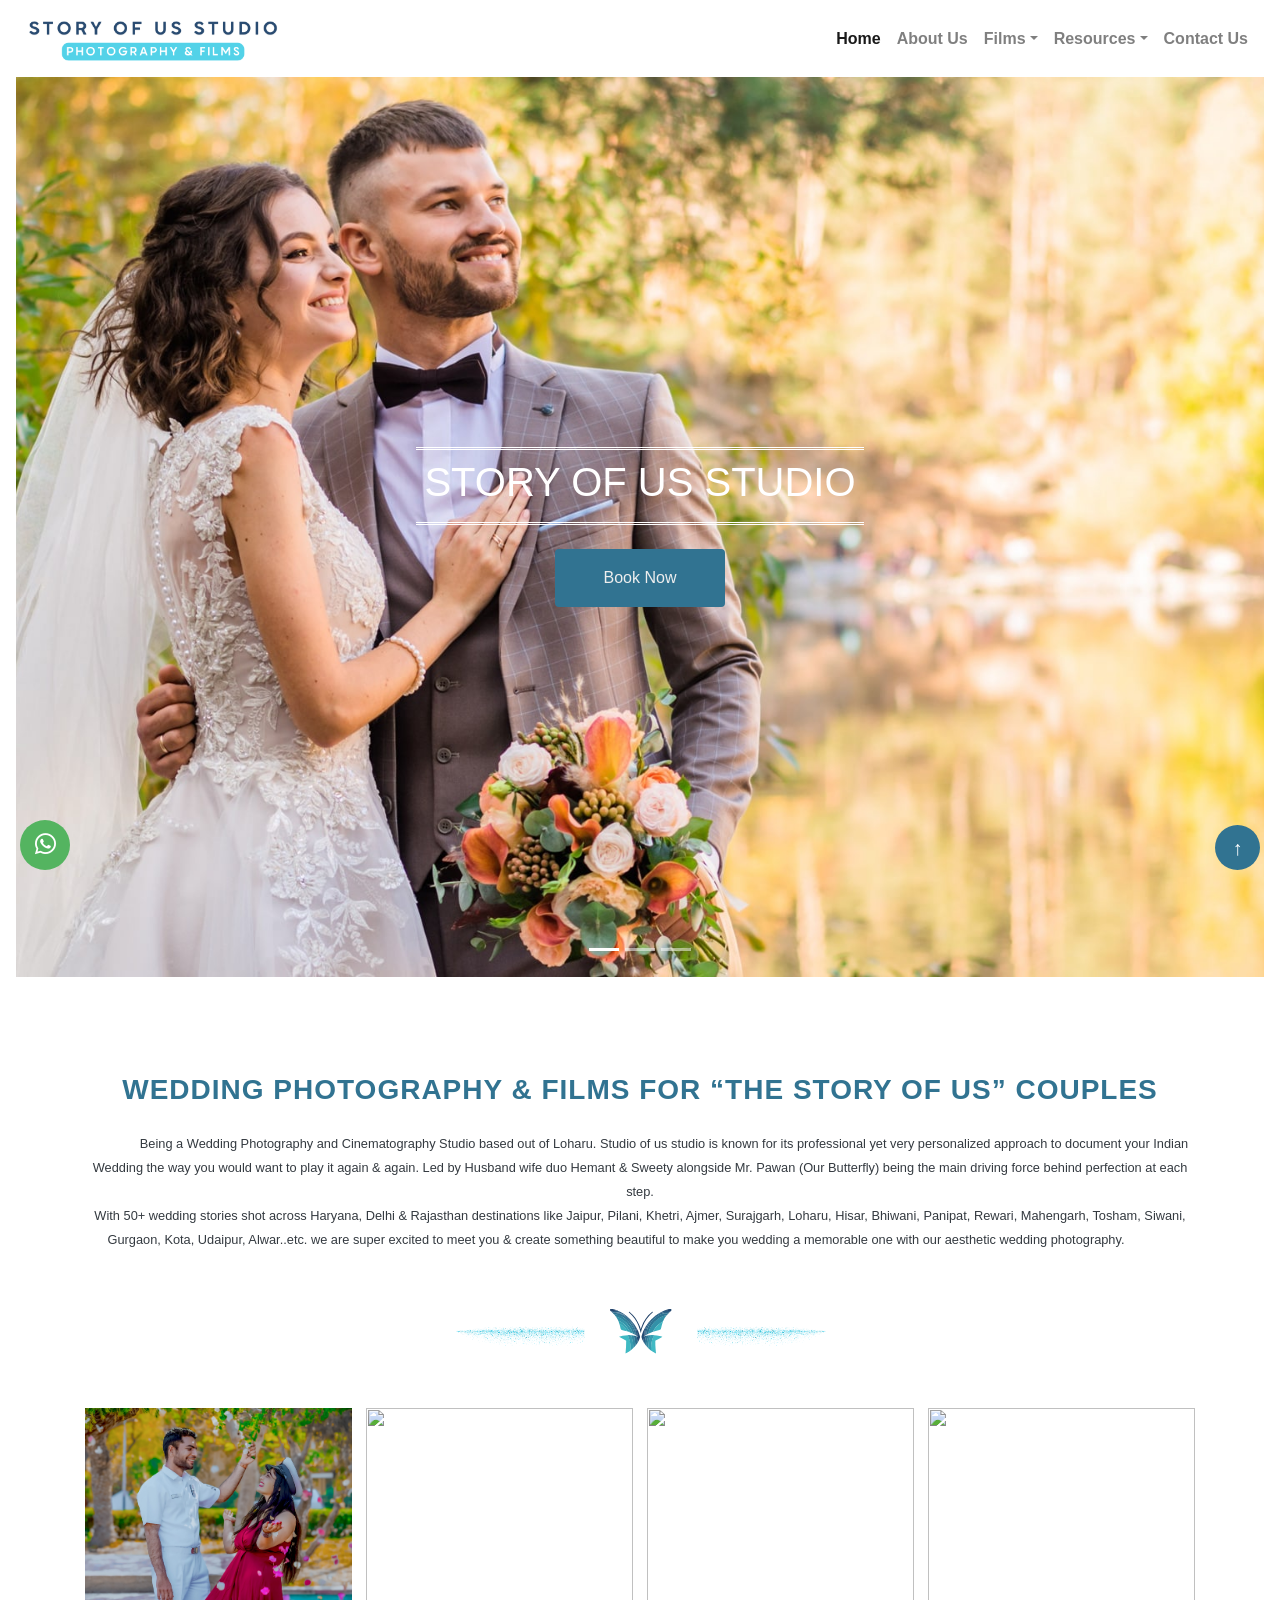
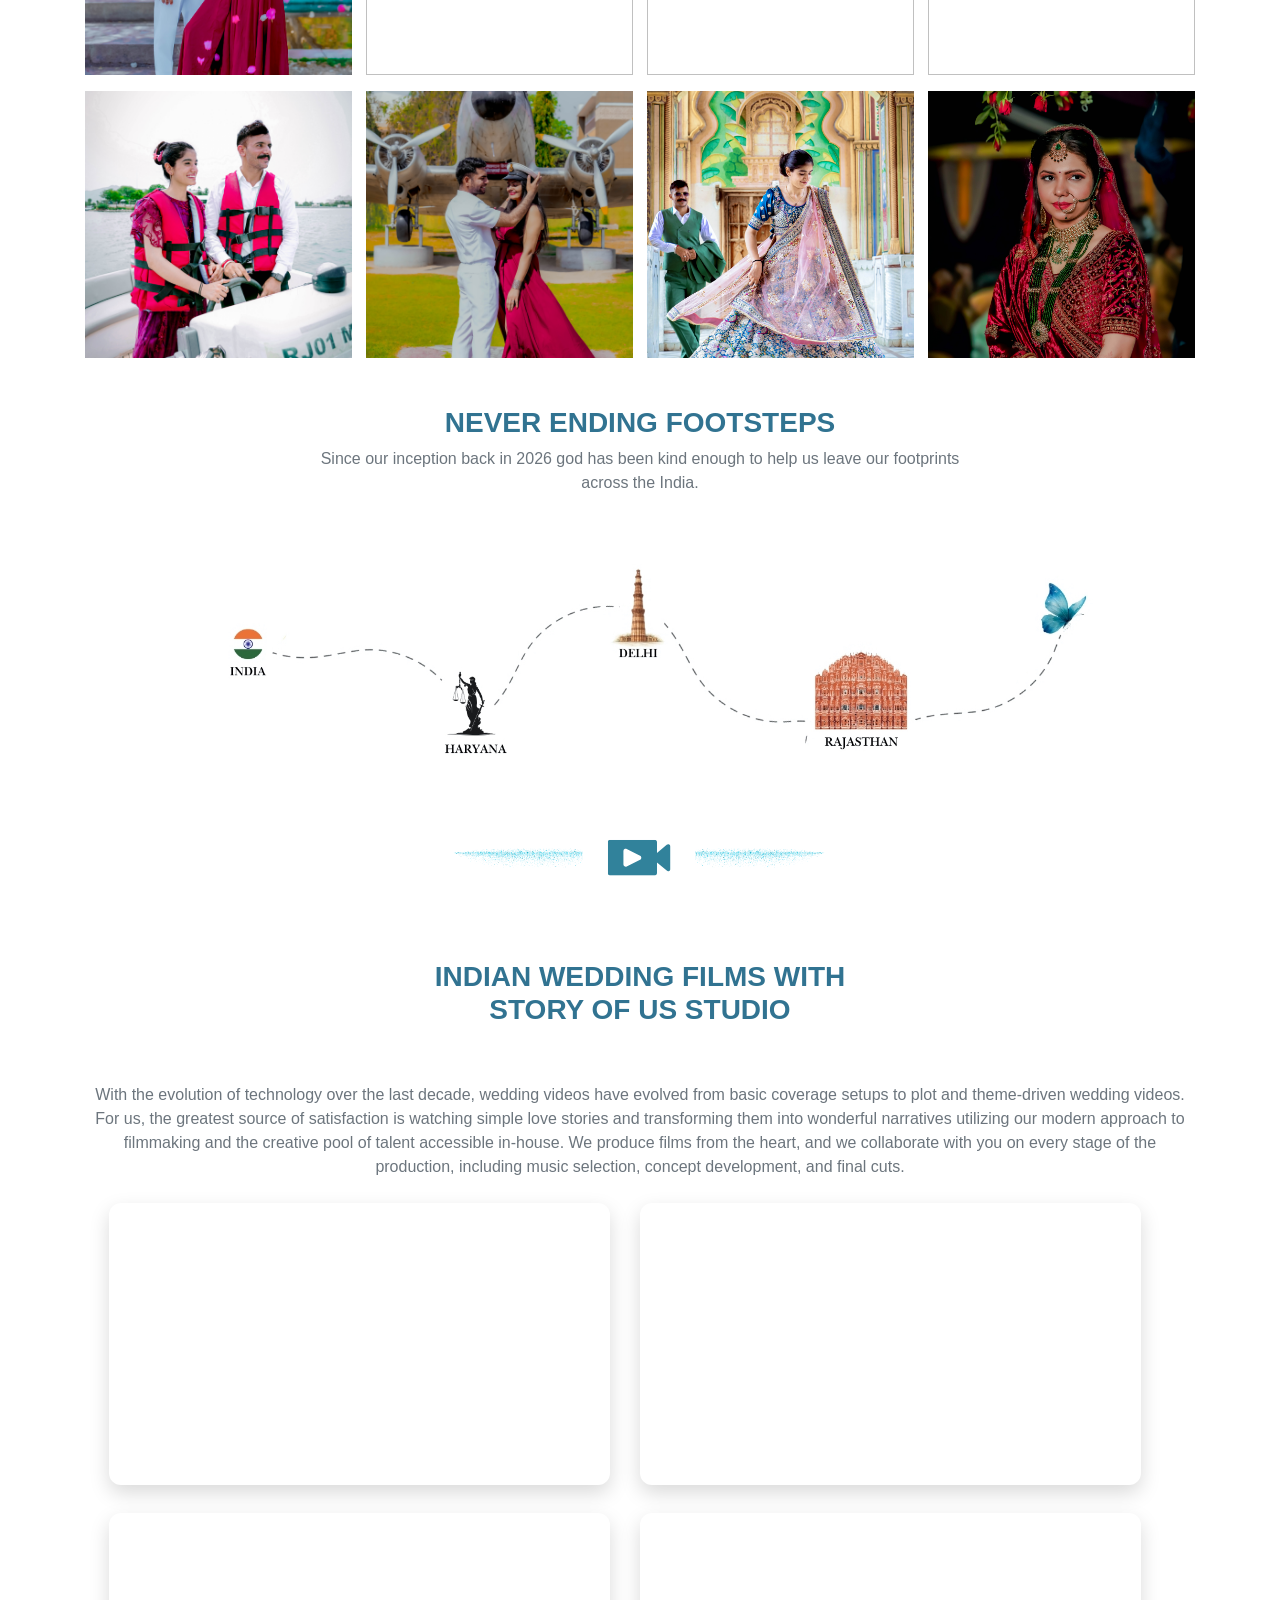
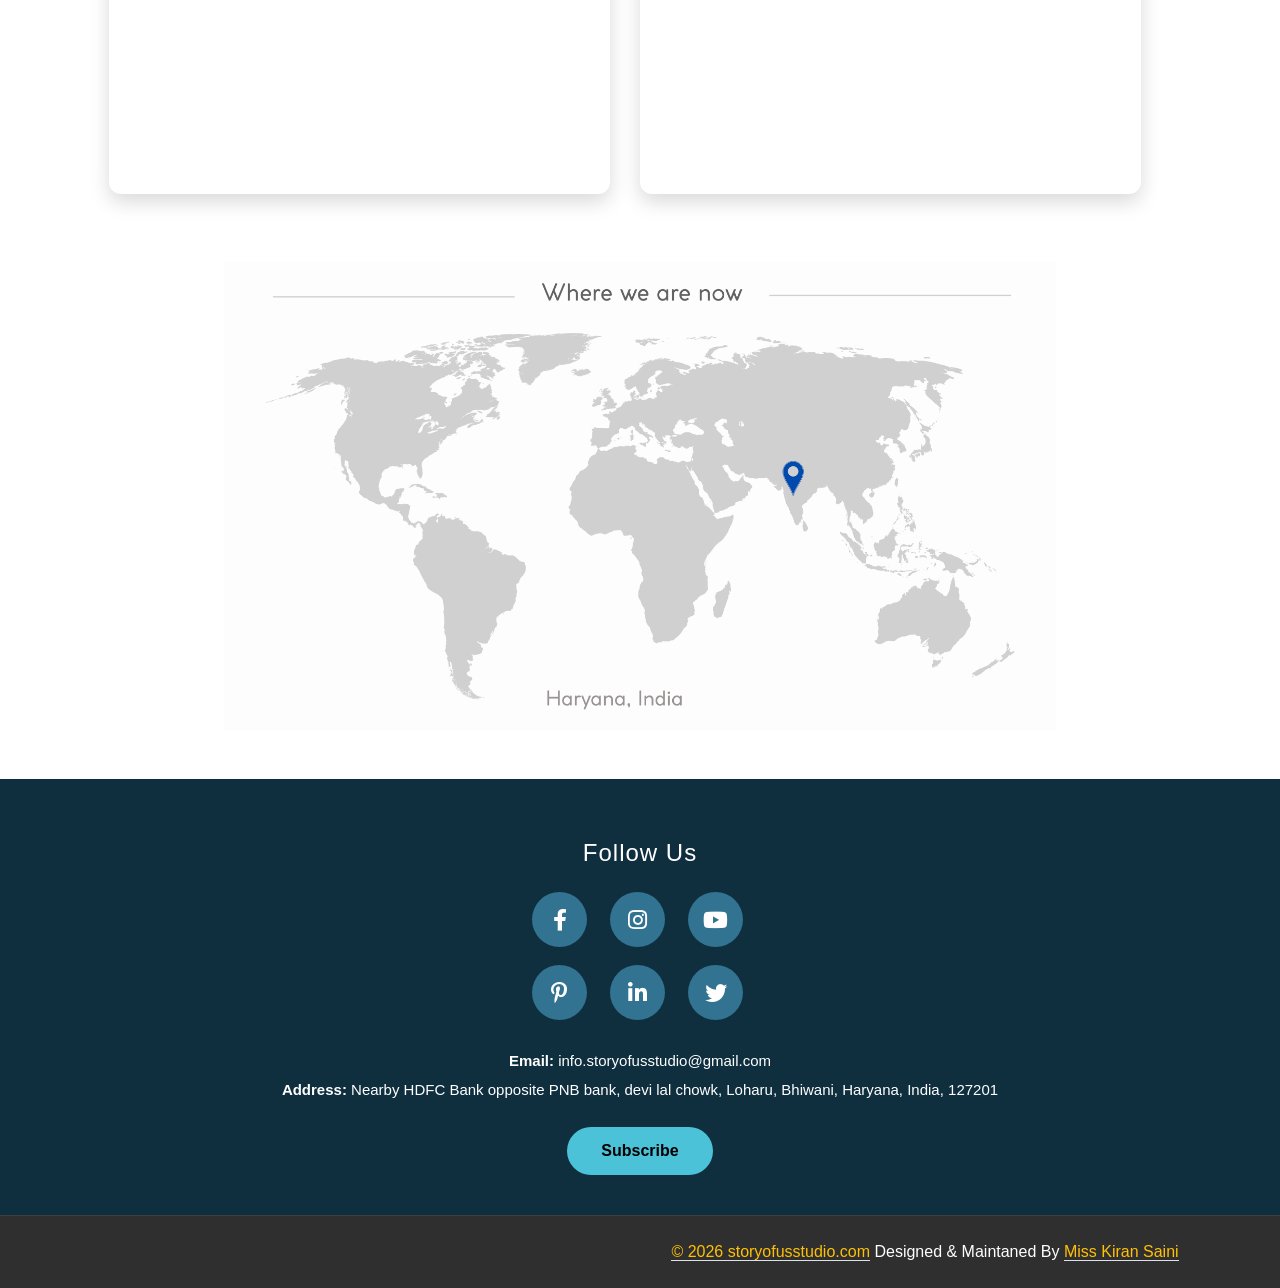
==== commit 24ed724e: "commit12" ====
--- a/index.html
+++ b/index.html
@@ -52,6 +52,7 @@
         <!-- Template Stylesheet -->
         <link href="css/style.css" rel="stylesheet">
                 <link href="css/footstyle.css" rel="stylesheet">
+                <link rel="stylesheet" href="https://cdn.jsdelivr.net/npm/bootstrap@4.1.3/dist/css/bootstrap.min.css" integrity="sha384-MCw98/SFnGE8fJT3GXwEOngsV7Zt27NXFoaoApmYm81iuXoPkFOJwJ8ERdknLPMO" crossorigin="anonymous">
 
         <style>
 /* Toggle icon */
@@ -109,81 +110,14 @@
     max-height: 90px;      /* Desktop size */
     width: auto;
 }
-/* Carousel background so white gap looks clean */
-.carousel-header {
-  background: #fff;
-}
-
-/* Bootstrap carousel item should be relative for caption center */
-.carousel-item {
-  position: relative;
-}
-
-/* Wrapper for left-right gap + border */
-.carousel-img-border {
-  width: 100%;
-  padding: 0 30px;            /* ✅ left-right white gap */
-  box-sizing: border-box;
-}
-
-/* Carousel image */
-/* Carousel background */
-.carousel-header {
-  background: #fff;
-}
-
-/* IMPORTANT */
-.carousel-item {
-  position: relative;
-}
-
-/* White gap left-right */
-.carousel-img-border {
-  width: 100%;
-  padding: 0 30px;
-  box-sizing: border-box;
-}
-
-/* Image border */
-.carousel-img-border img {
-  width: 100%;
-  height: 650px;
-  object-fit: cover;
-  display: block;
-
-  border: 10px solid #fff;   /* ✅ border visible */
-  border-radius: 5px;
-}
-
-/* FIX caption */
-.carousel-caption.custom-caption {
-  position: absolute !important;
-  top: 50% !important;
-  left: 50% !important;
-  transform: translate(-50%, -50%) !important;
-  width: 100%;
-  text-align: center;
-
-  bottom: auto !important;   /* ✅ bootstrap bottom remove */
-  right: auto !important;
-}
-
-/* Responsive */
-@media (max-width: 992px) {
-  .carousel-img-border { padding: 0 25px; }
-  .carousel-img-border img { height: 520px; border-width: 7px; }
-}
-
-@media (max-width: 768px) {
-  .carousel-img-border { padding: 0 15px; }
-  .carousel-img-border img { height: 420px; border-width: 6px; }
-}
-
-@media (max-width: 480px) {
-  .carousel-img-border { padding: 0 10px; }
-  .carousel-img-border img { height: 360px; border-width: 5px; }
-}
-
+.carousel-caption.custom-caption{
+  position:absolute;
+  inset:0;
+  display:flex;
+  align-items:center;
+  justify-content:center;
+  text-align:center;
+}
 
 .about-divider {
     display: flex;
@@ -430,93 +364,82 @@
         <!-- Navbar End -->
 
       <!-- Carousel Start -->
-<div class="container-fluid carousel-header px-0">
-  <div id="carouselId" class="carousel slide" data-bs-ride="carousel">
-
-    <ol class="carousel-indicators">
-      <li data-bs-target="#carouselId" data-bs-slide-to="0" class="active"></li>
-      <li data-bs-target="#carouselId" data-bs-slide-to="1"></li>
-      <li data-bs-target="#carouselId" data-bs-slide-to="2"></li>
-    </ol>
-
-    <div class="carousel-inner" role="listbox">
-
-      <!-- Slide 1 -->
-      <div class="carousel-item active">
-        <div class="carousel-img-border">
-          <img src="img/carousel-1.jpg" alt="Image">
-        </div>
-
-        <div class="carousel-caption">
-          <div class="p-3 mx-auto animated zoomIn" style="max-width: 900px;">
-            <div class="d-inline-block border-end-0 border-start-0 border-secondary p-2 mb-4" style="border-style: double;">
-              <h1 class="text-white fw-bold mb-0" style="letter-spacing: 3px;">STORY OF US STUDIO</h1>
-            </div>
-
-            <div class="d-flex align-items-center justify-content-center">
-              <a class="btn btn-info-outline-0 py-3 px-5 flybtn"
-                 href="https://api.whatsapp.com/send?phone=919817911104&text=Hello!%20Got%20your%20reference%20from%20Website..."
-                 target="_blank">Book Now</a>
-            </div>
-          </div>
-        </div>
-      </div>
-
-      <!-- Slide 2 -->
-      <div class="carousel-item">
-        <div class="carousel-img-border">
-          <img src="img/carousel-2.jpg" alt="Image">
-        </div>
-
-        <div class="carousel-caption">
-          <div class="p-3 mx-auto animated zoomIn" style="max-width: 900px;">
-            <div class="d-inline-block border-end-0 border-start-0 border-secondary p-2 mb-4" style="border-style: double;">
-              <h1 class="text-dark fw-bold mb-0" style="letter-spacing: 3px;">STORY OF US STUDIO</h1>
-            </div>
-
-            <div class="d-flex align-items-center justify-content-center">
-              <a class="btn flybtn btn-info-outline-0 py-3 px-5"
-                 href="https://api.whatsapp.com/send?phone=919817911104&text=Hello!%20Got%20your%20reference%20from%20Website..."
-                 target="_blank">Book Now</a>
-            </div>
-          </div>
-        </div>
-      </div>
-
-      <!-- Slide 3 -->
-      <div class="carousel-item">
-        <div class="carousel-img-border">
-          <img src="img/carousel-3.png" alt="Image">
-        </div>
-
-        <div class="carousel-caption">
-          <div class="p-3 mx-auto animated zoomIn" style="max-width: 900px;">
-            <div class="d-inline-block border-end-0 border-start-0 border-secondary p-2 mb-4" style="border-style: double;">
-              <h1 class="text-white fw-bold mb-0" style="letter-spacing: 3px;">STORY OF US STUDIO</h1>
-            </div>
-
-            <div class="d-flex align-items-center justify-content-center">
-              <a class="btn flybtn btn-info-outline-0 py-3 px-5"
-                 href="https://api.whatsapp.com/send?phone=919817911104&text=Hello!%20Got%20your%20reference%20from%20Website..."
-                 target="_blank">Book Now</a>
-            </div>
-          </div>
-        </div>
-      </div>
-
-    </div>
-
-    <button class="carousel-control-prev" type="button" data-bs-target="#carouselId" data-bs-slide="prev">
-      <span class="carousel-control-prev-icon" aria-hidden="true"></span>
-      <span class="visually-hidden flybtn">Previous</span>
-    </button>
-
-    <button class="carousel-control-next" type="button" data-bs-target="#carouselId" data-bs-slide="next">
-      <span class="carousel-control-next-icon" aria-hidden="true"></span>
-      <span class="visually-hidden flybtn">Next</span>
-    </button>
-
+<div id="carouselExampleIndicators" class="carousel slide mx-3" data-ride="carousel">
+  <ol class="carousel-indicators">
+    <li data-target="#carouselExampleIndicators" data-slide-to="0" class="active"></li>
+    <li data-target="#carouselExampleIndicators" data-slide-to="1"></li>
+    <li data-target="#carouselExampleIndicators" data-slide-to="2"></li>
+  </ol>
+  <div class="carousel-inner">
+    <div class="carousel-item active">
+      <img class="d-block w-100" src="img/carousel-1.jpg" alt="First slide">
+
+      <!-- ✅ Text Center Caption -->
+  <div class="carousel-caption custom-caption">
+    <div class="caption-inner">
+ <div class="d-inline-block border-end-0 border-start-0 border-white p-2 mb-4" style="border-style: double;"> 
+
+      <h1 class="main-title">STORY OF US STUDIO</h1></div>
+<br>
+      <a class="btn btn-info-outline-0 py-3 px-5 flybtn"
+         href="https://api.whatsapp.com/send?phone=919817911104&text=Hello!%20Got%20your%20reference%20from%20Website..."
+         target="_blank">
+        Book Now
+      </a>
+
+    </div>
   </div>
+  <!-- end text -->
+    </div>
+
+    <div class="carousel-item ">
+      <img class="d-block w-100" src="img/carousel-2.jpg" alt="Second slide">
+     <!-- ✅ Text Center Caption -->
+  <div class="carousel-caption custom-caption">
+    <div class="caption-inner">
+ <div class="d-inline-block border-end-0 border-start-0 border-secondary p-2 mb-4" style="border-style: double;"> 
+
+      <h1 class="main-title text-dark">STORY OF US STUDIO</h1></div>
+<br>
+      <a class="btn btn-info-outline-0 py-3 px-5 flybtn"
+         href="https://api.whatsapp.com/send?phone=919817911104&text=Hello!%20Got%20your%20reference%20from%20Website..."
+         target="_blank">
+        Book Now
+      </a>
+
+    </div>
+  </div>
+  <!-- end text -->
+    </div>
+
+    <div class="carousel-item">
+      <img class="d-block w-100" src="img/carousel-3.png" alt="Third slide">
+      <!-- ✅ Text Center Caption -->
+  <div class="carousel-caption custom-caption">
+    <div class="caption-inner">
+ <div class="d-inline-block border-end-0 border-start-0 border-white p-2 mb-4" style="border-style: double;"> 
+
+      <h1 class="main-title">STORY OF US STUDIO</h1></div>
+<br>
+      <a class="btn btn-info-outline-0 py-3 px-5 flybtn"
+         href="https://api.whatsapp.com/send?phone=919817911104&text=Hello!%20Got%20your%20reference%20from%20Website..."
+         target="_blank">
+        Book Now
+      </a>
+
+    </div>
+  </div>
+  <!-- end text -->
+    </div>
+  </div>
+  <a class="carousel-control-prev" href="#carouselExampleIndicators" role="button" data-slide="prev">
+    <span class="carousel-control-prev-icon" aria-hidden="true"></span>
+    <span class="sr-only">Previous</span>
+  </a>
+  <a class="carousel-control-next" href="#carouselExampleIndicators" role="button" data-slide="next">
+    <span class="carousel-control-next-icon" aria-hidden="true"></span>
+    <span class="sr-only">Next</span>
+  </a>
 </div>
 <!-- Carousel End -->
 
@@ -593,8 +516,8 @@
 
         <!-- Gallery Start -->
 <!-- GALLERY -->
-<section class="container my-5 py-5 youtube-section b">
-<div class="gallery-row justify-content-center">
+<section class="container my-5 youtube-section">
+<div class="gallery-row justify-content-center align-items-center">
   <div class="col-gallery">
     <div class="gallery-box">
       <img src="img/g1.jpg" loading="lazy">
@@ -619,7 +542,7 @@
     </div>
   </div>
 </div>
-<div class="gallery-row pt-1 justify-content-center">
+<div class="gallery-row pt-3 justify-content-center">
 <div class="col-gallery"><div class="gallery-box"><img src="img/g6.jpg" loading="lazy"></div></div>
 <div class="col-gallery"><div class="gallery-box"><img src="img/g5.jpg" loading="lazy"></div></div>
 <div class="col-gallery"><div class="gallery-box"><img src="img/g7.jpg" loading="lazy"></div></div>
@@ -637,7 +560,7 @@
 				Since our inception back in 2026 god has been kind enough to help us leave our footprints<br> across the India.</p>
   <div class="row justify-content-center py-5">
                     <div class="col-12 text-center justify-content-center">
-                        <img src="img/Map.jpg" class="img-fluid center w-100" alt="Location Map" style="max-width: 100%; height: auto;">
+                        <img src="img/Map.jpg" class="img-fluid center w-100" alt="Location Map" style="max-width: 75%; height: auto;">
                     </div>
                 </div>
         </div>
@@ -719,7 +642,7 @@
             <div class="container">
                 <div class="row justify-content-center">
                     <div class="col-12 text-center justify-content-center">
-                        <img src="img/map.png" class="img-fluid center w-75" alt="Location Map" style="max-width: 100%; height: auto;">
+                        <img src="img/map.png" class="img-fluid center w-75" alt="Location Map" style="max-width: 75%; height: auto;">
 
                     </div>
                 </div>
@@ -806,5 +729,7 @@
     <!-- Template Javascript -->
     <script src="js/main.js"></script>
     </body>
-
+<script src="https://code.jquery.com/jquery-3.3.1.slim.min.js" integrity="sha384-q8i/X+965DzO0rT7abK41JStQIAqVgRVzpbzo5smXKp4YfRvH+8abtTE1Pi6jizo" crossorigin="anonymous"></script>
+<script src="https://cdn.jsdelivr.net/npm/popper.js@1.14.3/dist/umd/popper.min.js" integrity="sha384-ZMP7rVo3mIykV+2+9J3UJ46jBk0WLaUAdn689aCwoqbBJiSnjAK/l8WvCWPIPm49" crossorigin="anonymous"></script>
+<script src="https://cdn.jsdelivr.net/npm/bootstrap@4.1.3/dist/js/bootstrap.min.js" integrity="sha384-ChfqqxuZUCnJSK3+MXmPNIyE6ZbWh2IMqE241rYiqJxyMiZ6OW/JmZQ5stwEULTy" crossorigin="anonymous"></script>
 </html>
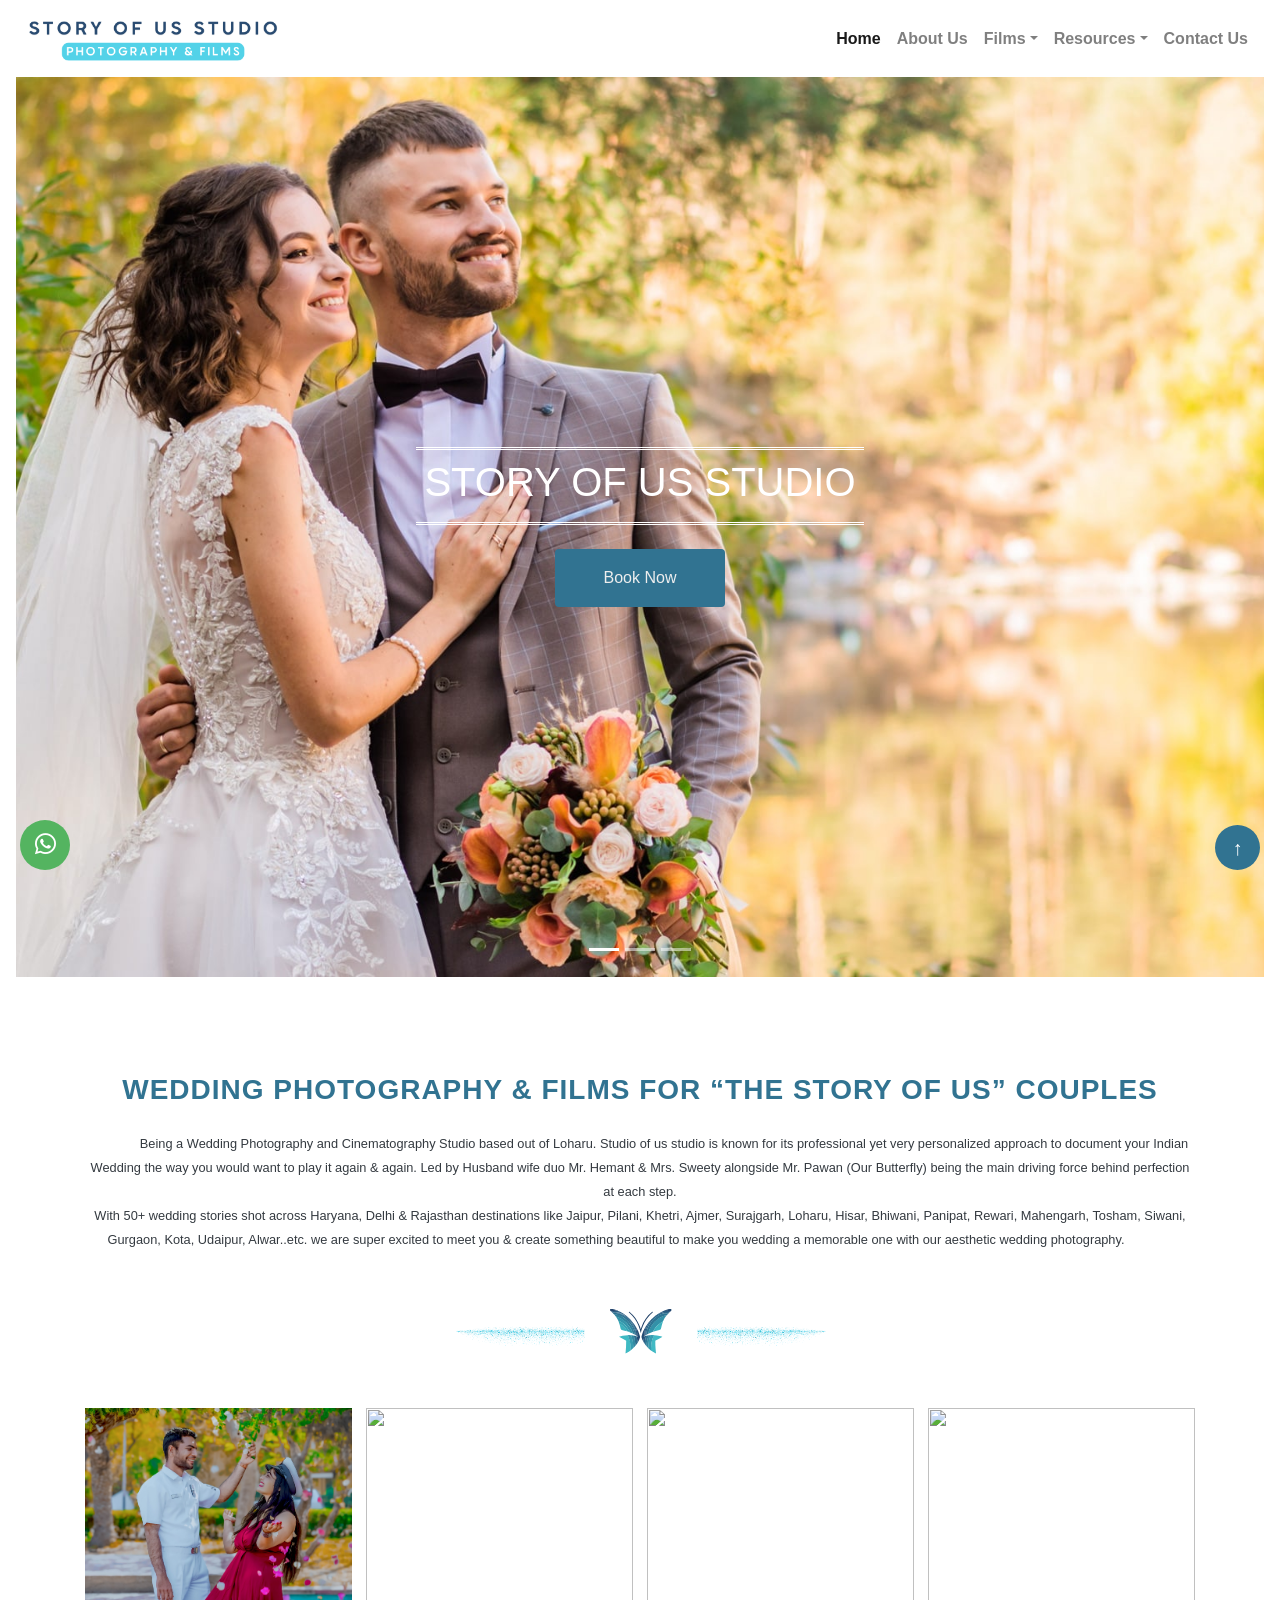
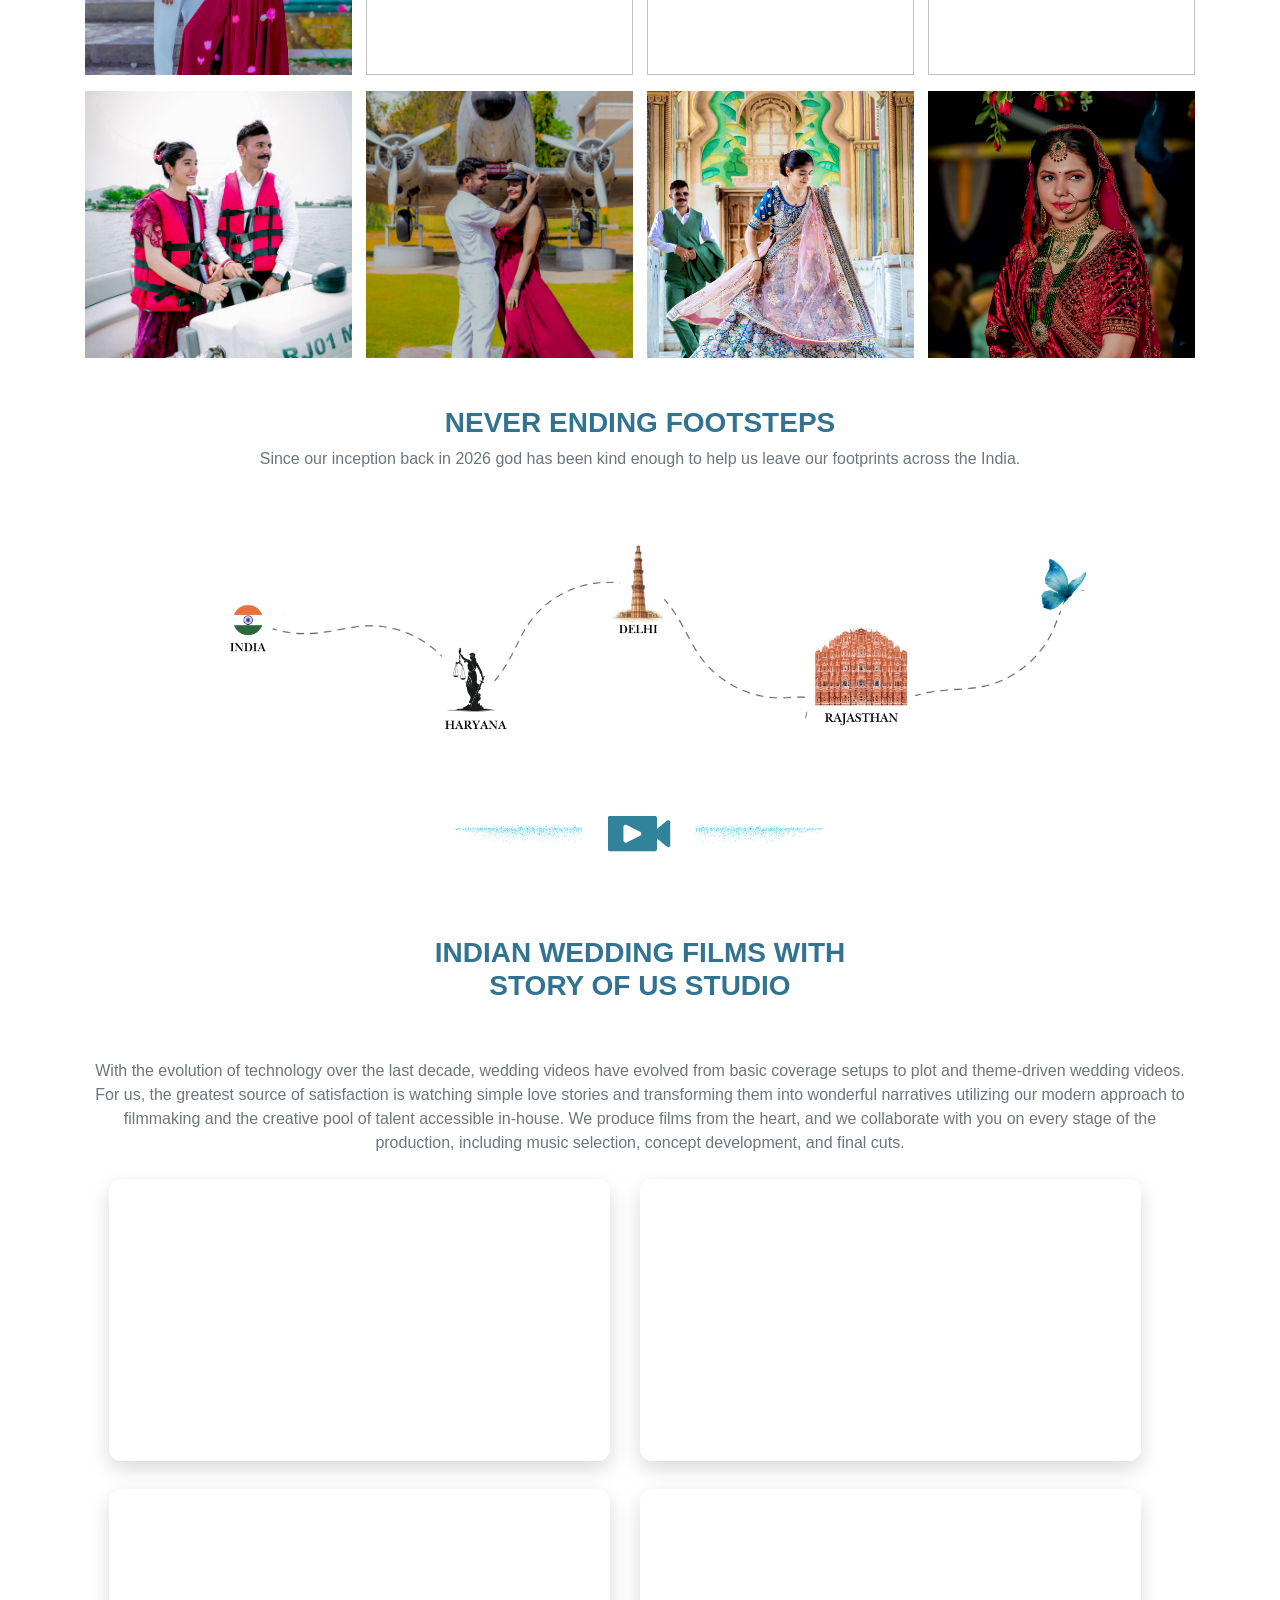
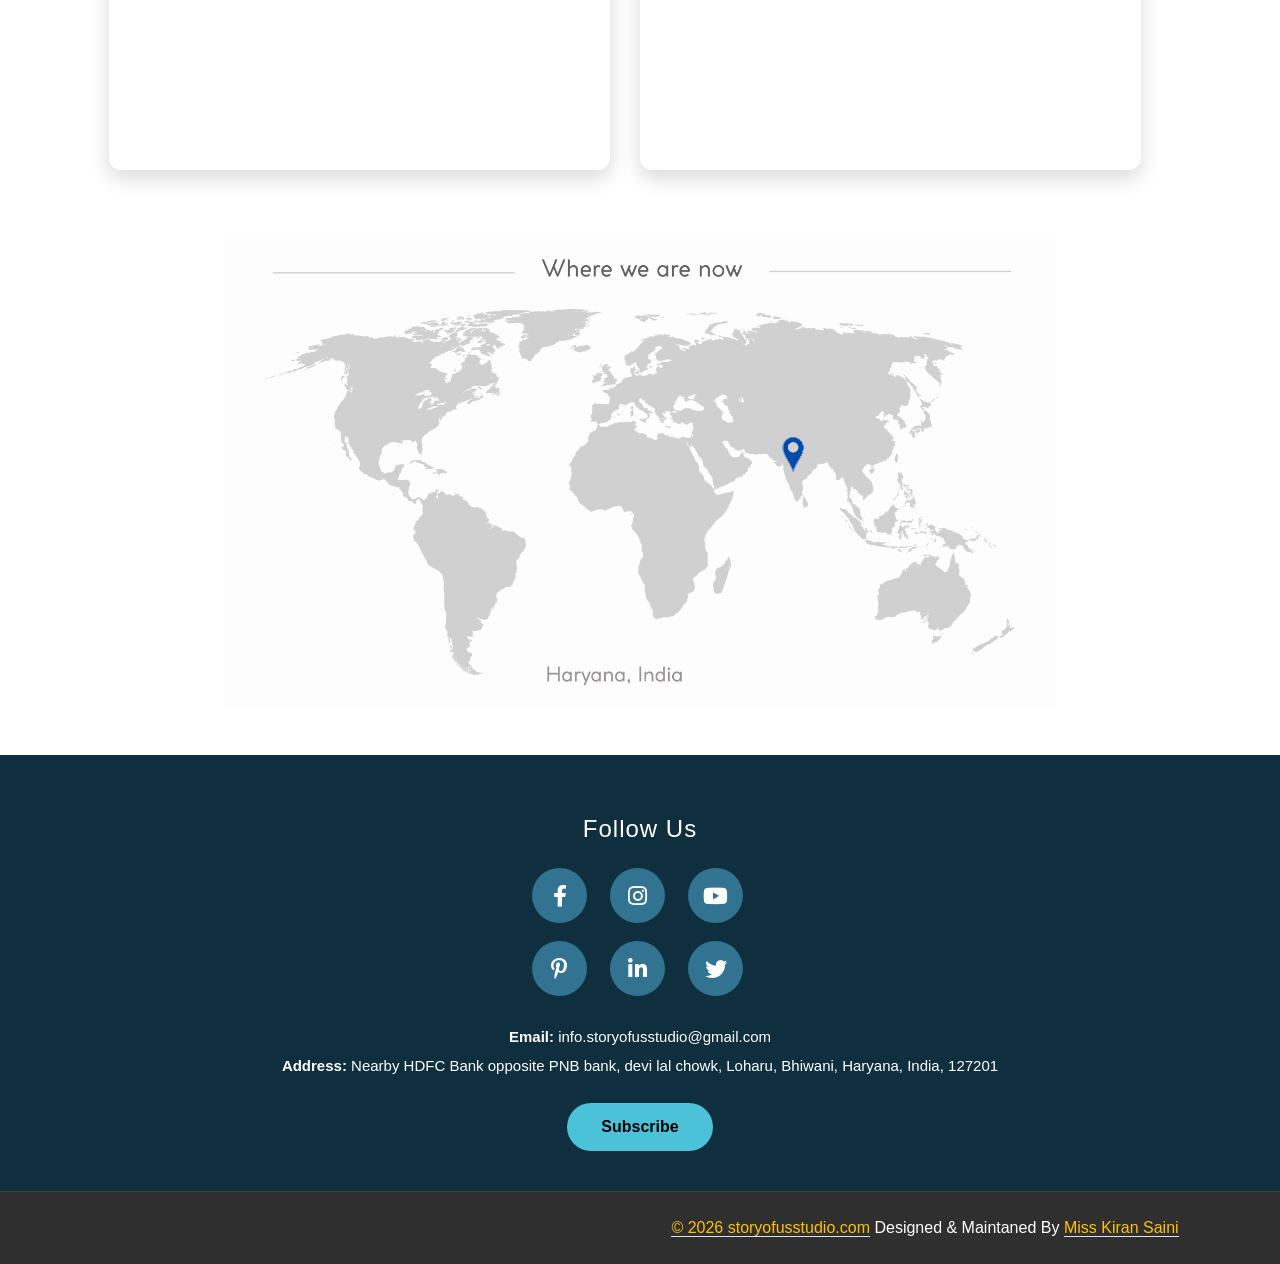
==== commit 59b35b98: "commit13" ====
--- a/index.html
+++ b/index.html
@@ -497,7 +497,7 @@
                     <h3 class="text-center mb-4 package-title fly" style="text-transform: uppercase;">Wedding Photography & Films for “The Story of Us” Couples</h3>
                     <small class="text-dark mb-0 p-5 px-2">
                         Being a Wedding Photography and Cinematography Studio based out of Loharu. Studio of us studio is known for its professional yet very personalized approach to document your Indian Wedding the way you would want to play it again & again. Led by Husband wife duo 
-                        Hemant & Sweety alongside Mr. Pawan (Our Butterfly) being the main driving force behind perfection at each step. <br>
+                        Mr. Hemant & Mrs. Sweety alongside Mr. Pawan (Our Butterfly) being the main driving force behind perfection at each step. <br>
                         With 50+ wedding stories shot across Haryana, Delhi & Rajasthan destinations like Jaipur, Pilani, Khetri, Ajmer, Surajgarh, Loharu, Hisar, Bhiwani, Panipat, Rewari, Mahengarh, Tosham, Siwani, Gurgaon, Kota, Udaipur, Alwar..etc. we are super excited to meet you & create something beautiful to make you wedding a memorable one with our aesthetic wedding photography.
                     </small>
                 </div>
@@ -557,7 +557,7 @@
         <div class="text-center">
             <h3 class="fw-bold fly">NEVER ENDING FOOTSTEPS</h3>
             <p class="text-muted">
-				Since our inception back in 2026 god has been kind enough to help us leave our footprints<br> across the India.</p>
+				Since our inception back in 2026 god has been kind enough to help us leave our footprints across the India.</p>
   <div class="row justify-content-center py-5">
                     <div class="col-12 text-center justify-content-center">
                         <img src="img/Map.jpg" class="img-fluid center w-100" alt="Location Map" style="max-width: 75%; height: auto;">
@@ -649,8 +649,6 @@
             </div>
         </div>
         <!-- Map Section End -->
-
-        
 
         <footer class="custom-footer">
     <div class="footer-content">
